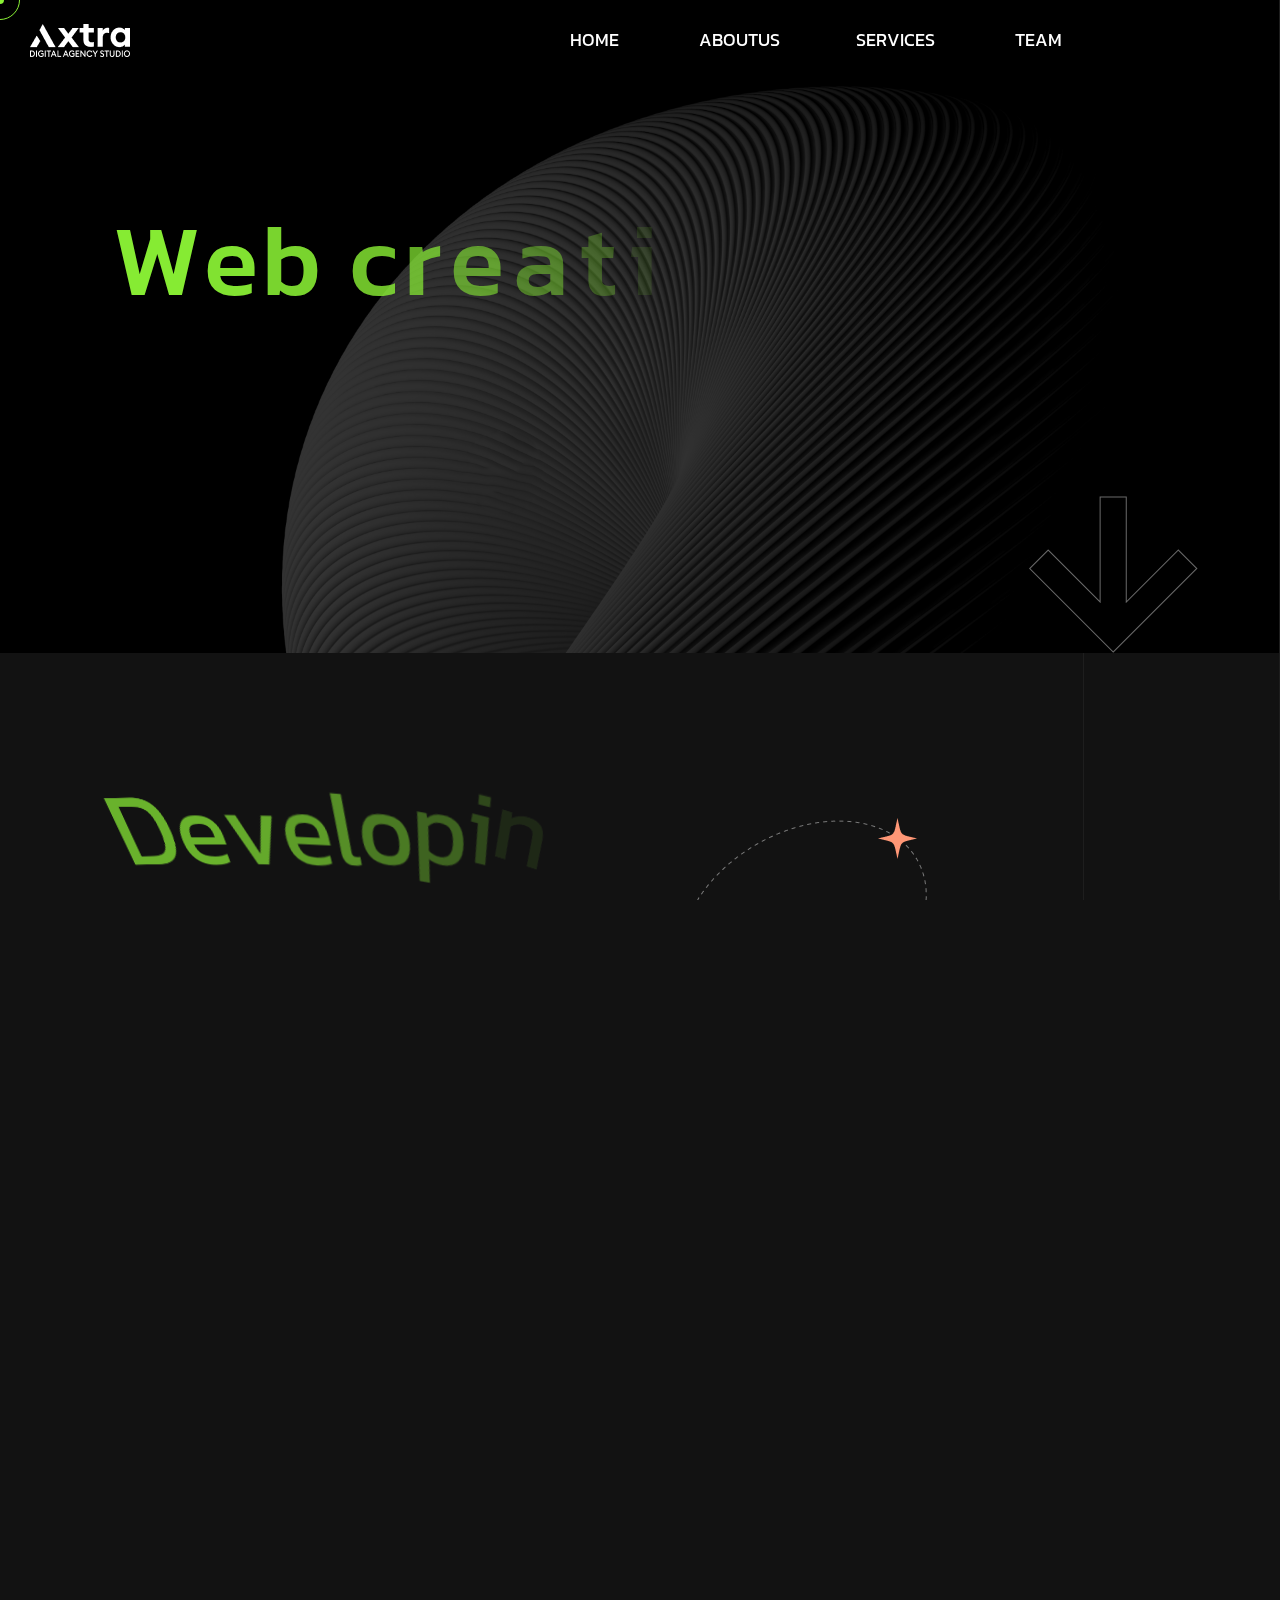
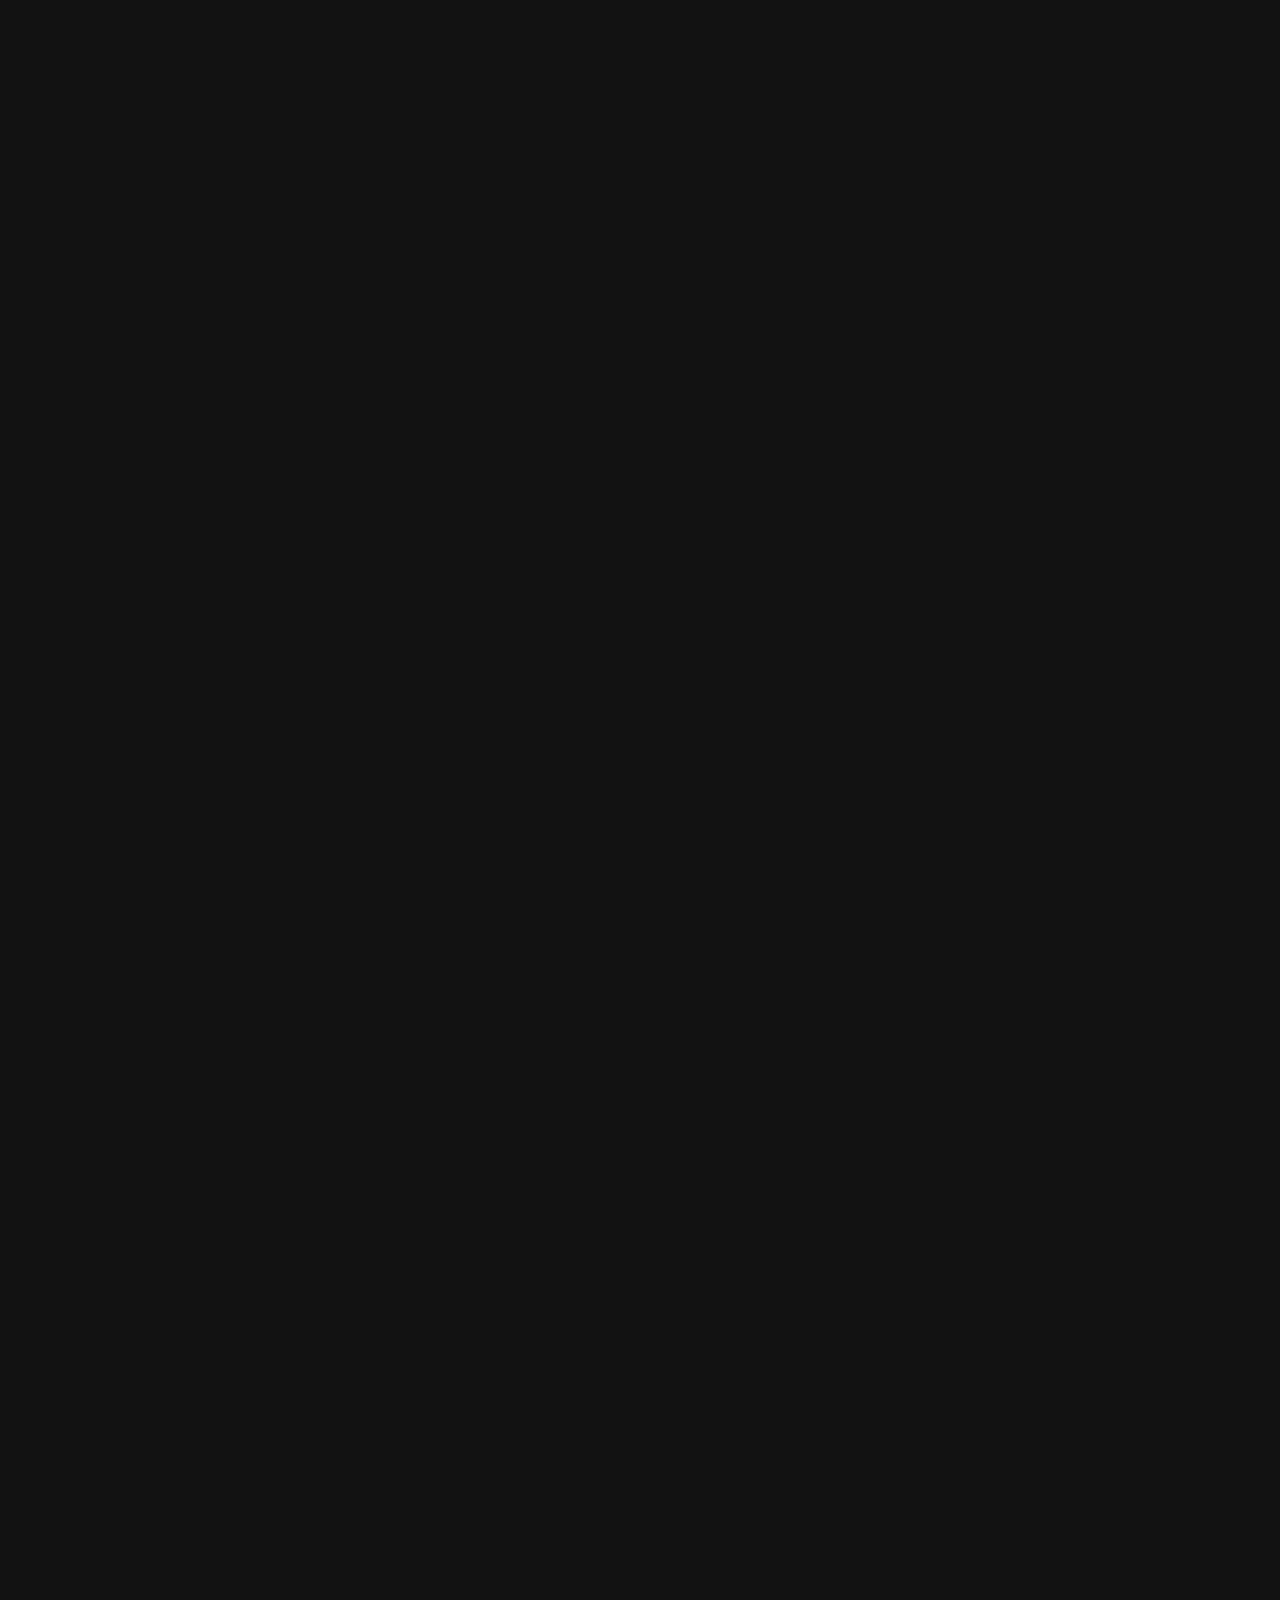
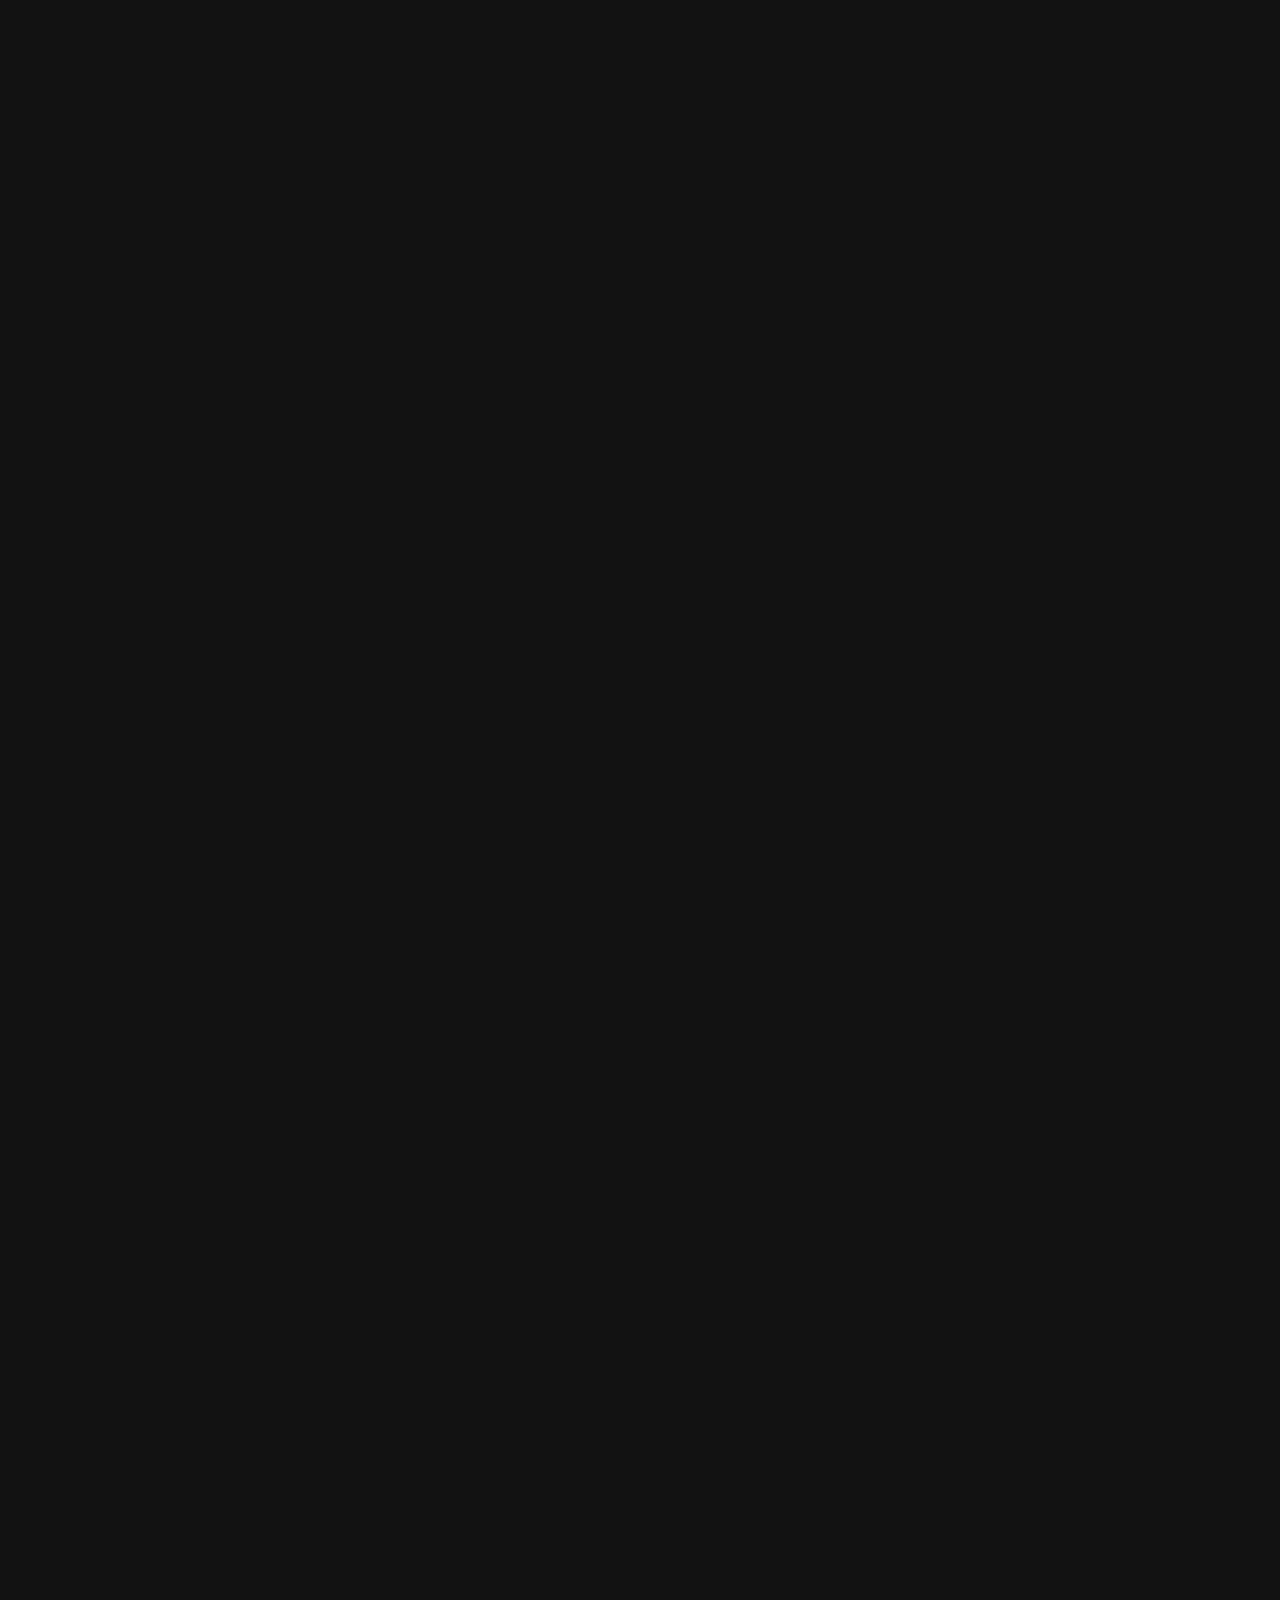
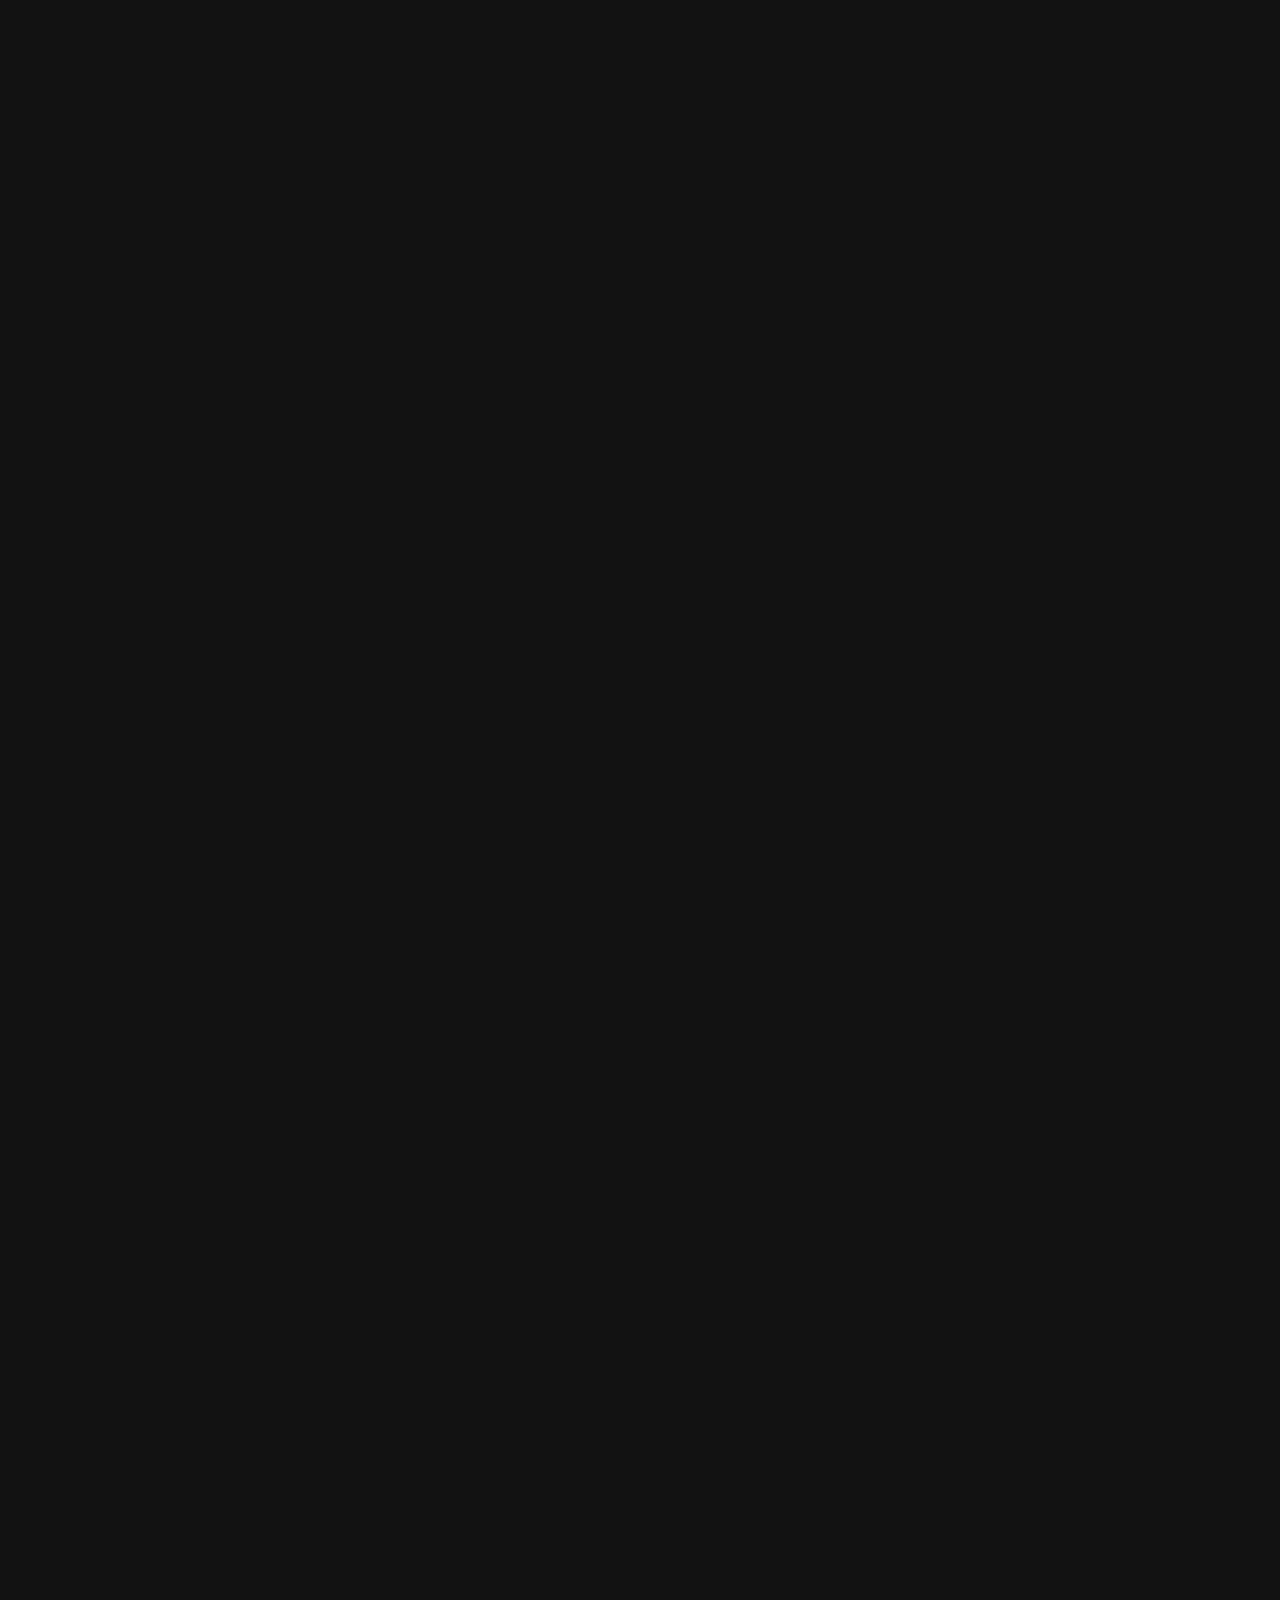
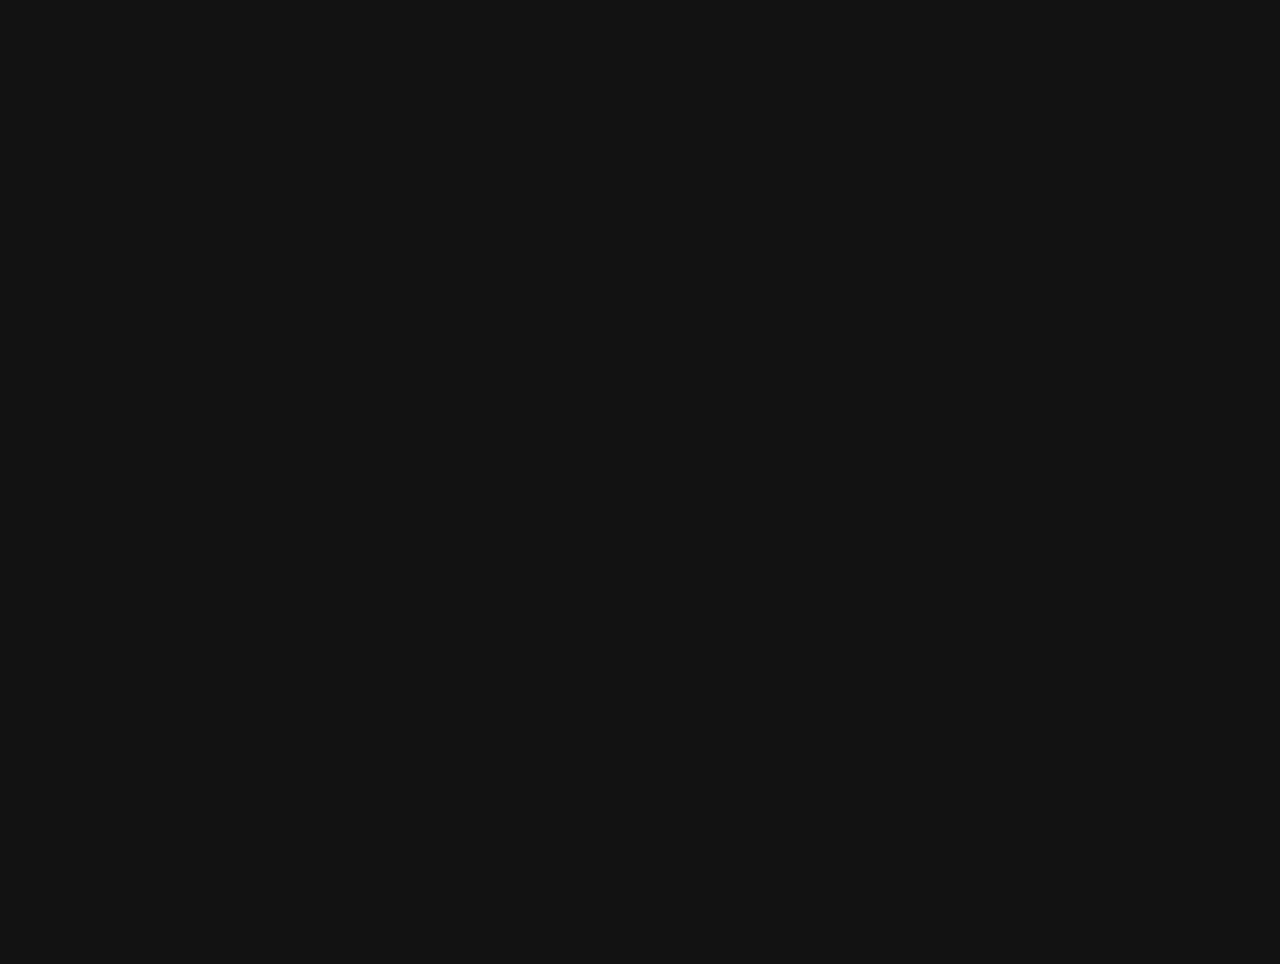
==== index.html @ c42abec3 "changes" ====
<!DOCTYPE html>
<html lang="en">


<!-- Mirrored from wealcoder.com/dev/html/axtra/index-3-dark.html by HTTrack Website Copier/3.x [XR&CO'2014], Wed, 24 Jul 2024 08:45:24 GMT -->
<head>
  <meta charset="UTF-8">
  <meta http-equiv="X-UA-Compatible" content="IE=edge">
  <meta name="viewport" content="width=device-width, initial-scale=1.0">
  <meta name="description" content="Axtra HTML5 Template">

  <title>Web creation studio</title>

  <!-- Fav Icon -->
  <link rel="icon" type="image/x-icon" href="assets/imgs/logo/favicon.png">

  <!-- Google Fonts -->
  <link rel="preconnect" href="https://fonts.googleapis.com/">
  <link rel="preconnect" href="https://fonts.gstatic.com/" crossorigin>
  <link href="https://fonts.googleapis.com/css2?family=Kanit:wght@300;400;500;600;700&amp;display=swap" rel="stylesheet">

  <!-- All CSS files -->
  <link rel="stylesheet" href="assets/css/bootstrap.min.css">
  <link rel="stylesheet" href="assets/css/all.min.css">
  <link rel="stylesheet" href="assets/css/swiper-bundle.min.css">
  <link rel="stylesheet" href="assets/css/progressbar.css">
  <link rel="stylesheet" href="assets/css/meanmenu.min.css">
  <link rel="stylesheet" href="assets/css/master.css">
  <link rel="stylesheet" href="style.css">
</head>


<body class="dark">

  <!-- Cursor Animation -->
  <div class="cursor1"></div>
  <div class="cursor2"></div>


  <!-- Preloader -->
  <!-- <div class="preloader">
    <div class="loading">
      <div class="bar bar1"></div>
      <div class="bar bar2"></div>
      <div class="bar bar3"></div>
      <div class="bar bar4"></div>
      <div class="bar bar5"></div>
      <div class="bar bar6"></div>
      <div class="bar bar7"></div>
      <div class="bar bar8"></div>
    </div>
  </div> -->


  <!-- Switcher Area Start -->
  <!-- <div class="switcher__area">
    <div class="switcher__icon">
      <button id="switcher_open"><i class="fa-solid fa-gear"></i></button>
      <button id="switcher_close"><i class="fa-solid fa-xmark"></i></button>
    </div>

    <div class="switcher__items">
      <div class="switcher__item">
        <div class="switch__title-wrap">
          <h2 class="switcher__title">Cursor</h2>
        </div>
        <div class="switcher__btn">
          <select name="cursor-style" id="cursor_style">
            <option value="1">default</option>
            <option selected value="2">animated</option>
          </select>
        </div>
      </div>

      <div class="switcher__item">
        <div class="switch__title-wrap">
          <h2 class="switcher__title">mode</h2>
        </div>
        <div class="switcher__btn mode-type wc-col-2">
          <button data-mode="light">light</button>
          <button class="active" data-mode="dark">dark</button>
        </div>
      </div>

      <div class="switcher__item">
        <div class="switch__title-wrap">
          <h2 class="switcher__title">Language Support</h2>
        </div>
        <div class="switcher__btn lang_dir wc-col-2">
          <button class="active" data-mode="ltr">LTR</button>
          <button data-mode="rtl">RTL</button>
        </div>
      </div>
    </div>
  </div> -->
  <!-- Switcher Area End -->



  <!-- Scroll Smoother -->
  <div class="has-smooth" id="has_smooth"></div>


  <!-- Client Cursor -->
  <div class="cursor" id="client_cursor">Play</div>


  <!-- Go Top Button -->
  <button id="scroll_top" class="scroll-top"><i class="fa-solid fa-arrow-up"></i></button>


                     <!-- ====================================================================================== -->


  <!-- Header area start -->
  <header class="header__area-2">
    <div class="header__inner-2">
      <div class="header__logo-2">
        <a href="index.html"><img src="assets/imgs/logo/site-logo-white-2.png" alt="Site Logo"></a>
      </div>
      <div class="header__nav-2">
        <ul class="main-menu menu-anim">
          <li><a href="#">home</a></li>
            <!-- <ul class="mega-menu">
              <li>
                <div class="menu-heading">Agency</div>
                <ul>
                  <li><a href="index.html">Digital Maketing</a></li>
                  <li><a href="index-2.html">Design Studio </a></li>
                  <li><a href="index-3.html">Digital Agency</a></li>
                  <li><a href="index-7.html">creative Agency</a></li>
                  <li><a href="index-6.html">Startup Agency</a></li>
                  <li><a href="index-8.html">modern agency</a></li>
                  <li><a href="index-4.html">personal Portfolio</a></li>
                </ul>
              </li>
              <li>
                <div class="menu-heading">Agency Dark</div>
                <ul>
                  <li><a href="index-dark.html">Digital Maketing</a></li>
                  <li><a href="index-2-dark.html">Design Studio</a></li>
                  <li><a href="index-3-dark.html">Digital Agency</a></li>
                  <li><a href="index-7-dark.html">creative Agency</a></li>
                  <li><a href="index-6-dark.html">Startup Agency</a></li>
                  <li><a href="index-8-dark.html">modern agency</a></li>
                  <li><a href="index-4-dark.html">personal Portfolio</a></li>
                </ul>
              </li>
              <li>
                <div class="menu-heading">Portfolio</div>
                <ul>

                  <li><a href="index-5.html">portfolio showcase</a></li>
                  <li><a href="index-10.html">showcase carousel</a></li>
                  <li><a href="index-12.html">Interactive link</a></li>
                  <li><a href="index-13.html">portfolio masonry</a></li>
                  <li><a href="index-14.html">vertical grid</a></li>
                  <li><a href="index-15.html">Interactive image slider</a></li>
                  <li><a href="index-16.html">showcase parallax</a></li>
                  <li><a href="index-17.html">logo showcase</a></li>
                  <li><a href="index-9.html">showcase slider</a></li>
                  <li><a href="index-11.html">Interactive hover showcase</a></li>
                </ul>
              </li>
              <li>
                <div class="menu-heading">Portfolio dark</div>
                <ul>
                  <li><a href="index-5-dark.html">portfolio showcase</a></li>
                  <li><a href="index-10-dark.html">showcase carousel</a></li>
                  <li><a href="index-12-dark.html">Interactive link</a></li>
                  <li><a href="index-13-dark.html">portfolio masonry</a></li>
                  <li><a href="index-14-dark.html">vertical grid</a></li>
                  <li><a href="index-15-dark.html">Interactive image slider</a></li>
                  <li><a href="index-16-dark.html">showcase parallax</a></li>
                  <li><a href="index-17-dark.html">logo showcase</a></li>
                </ul>
              </li>
              <li>
                <div class="menu-heading">woocommerce</div>
                <ul>
                  <li><a href="index-woocommerce.html">Home</a></li>
                  <li><a href="shop-full-width.html">shop - full width</a></li>
                  <li><a href="shop-sidebar.html">shop - sidebar</a></li>
                  <li><a href="shop-single.html">product details</a></li>
                </ul>
              </li>
            </ul> -->
          
          <!-- <li><a href="index-woocommerce.html">woocomerce</a>
            <ul class="main-dropdown">
              <li><a href="index-woocommerce.html">Home</a></li>
              <li><a href="#">shop</a>
                <ul class="sub-dropdown">
                  <li><a href="shop-full-width.html">shop - full width</a></li>
                  <li><a href="shop-sidebar.html">shop - sidebar</a></li>
                </ul>
              </li>
              <li><a href="shop-single.html">product details</a></li>
              <li><a href="shop-cart.html">cart</a></li>
              <li><a href="shop-checkout.html">checkout</a></li>
              <li><a href="sign-up.html">sign up</a></li>
              <li><a href="sign-in.html">sign in</a></li>
              <li><a href="password-reset.html">reset password</a></li>
              <li><a href="woocomerce-category.html">product category</a></li>
              <li><a href="account.html">Profile</a></li>
            </ul>
          </li> -->
          <li><a href="about.html">About Us</a>
            <!-- <ul class="mega-menu">
              <li>
                <a>Service</a>
                <ul>
                  <li><a href="service.html">service</a></li>
                  <li><a href="service-dark.html">service dark</a></li>
                  <li><a href="service-2.html">service V.2</a></li>
                  <li><a href="service-2-dark.html">service V.2 dark</a></li>
                  <li><a href="service-3.html">service V.3</a></li>
                  <li><a href="service-3-dark.html">service V.3 dark</a></li>
                  <li><a href="service-4.html">service V.4</a></li>
                  <li><a href="service-4-dark.html">service V.4 dark</a></li>
                  <li><a href="service-5.html">service V.5</a></li>
                  <li><a href="service-5-dark.html">service V.5 dark</a></li>
                  <li><a href="service-6.html">service V.6</a></li>
                  <li><a href="service-6-dark.html">service V.6 dark</a></li>
                  <li><a href="service-details.html">service details</a></li>
                  <li><a href="service-details-dark.html">service details dark</a></li>
                </ul>
              </li>
              <li>
                <a>portfolio</a>
                <ul>
                  <li><a href="portfolio.html">portfolio</a></li>
                  <li><a href="portfolio-dark.html">portfolio dark</a></li>
                  <li><a href="portfolio-2.html">portfolio v.2</a></li>
                  <li><a href="portfolio-2-dark.html">portfolio v.2 dark</a></li>
                  <li><a href="portfolio-3.html">portfolio v.3</a></li>
                  <li><a href="portfolio-3-dark.html">portfolio v.3 dark</a></li>
                  <li><a href="portfolio-4.html">portfolio v.4</a></li>
                  <li><a href="portfolio-4-dark.html">portfolio v.4 dark</a></li>
                  <li><a href="portfolio-5.html">portfolio v.5</a></li>
                  <li><a href="portfolio-5-dark.html">portfolio v.5 dark</a></li>
                  <li><a href="portfolio-details.html">portfolio details</a></li>
                  <li><a href="portfolio-details-dark.html">portfolio details dark</a></li>
                </ul>
              </li>
              <li>
                <a>team</a>
                <ul>
                  <li><a href="team.html">Team</a></li>
                  <li><a href="team-dark.html">Team dark</a></li>
                  <li><a href="team-details.html">Team Details</a></li>
                  <li><a href="team-details-dark.html">Team Details dark</a></li>
                  <li><a href="career.html">career</a></li>
                  <li><a href="career-dark.html">career dark</a></li>
                  <li><a href="job-details.html">job details</a></li>
                  <li><a href="job-details-dark.html">job details dark</a></li>
                </ul>
              </li> 
               <li>
                <a>blog</a>
                <ul>
                  <li><a href="blog.html">blog</a></li>
                  <li><a href="blog-dark.html">blog dark</a></li>
                  <li><a href="blog-2.html">blog v.2</a></li>
                  <li><a href="blog-2-dark.html">blog v.2 dark</a></li>
                  <li><a href="category.html">category</a></li>
                  <li><a href="category-dark.html">category dark</a></li>
                  <li><a href="blog-details.html">blog details</a></li>
                  <li><a href="blog-details-dark.html">blog details dark</a></li>
                </ul>
              </li
              <li>
                <a>Others</a>
                <ul>
                  <li><a href="about.html">about</a></li>
                  <li><a href="about-dark.html">about dark</a></li>
                  <li><a href="faq.html">FAQs</a></li>
                  <li><a href="faq-dark.html">FAQs dark</a></li>
                  <li><a href="contact.html">contact</a></li>
                  <li><a href="contact-dark.html">contact dark</a></li>
                  <li><a href="404.html">404</a></li>
                  <li><a href="404-dark.html">404 dark</a></li>
                </ul>
              </li>
            </ul>
          </li>-->
          <li><a href="portfolio.html">services</a>
            <ul class="main-dropdown">
              <li><a href="service.html">service</a>
                <ul class="sub-dropdown">
                  <li><a href="service-dark.html">service dark</a></li>
                  <li><a href="service-2-dark.html">service V.2 dark</a></li>
                  <li><a href="service-3-dark.html">service V.3 dark</a></li>
                  <li><a href="service-4-dark.html">service V.4 dark</a></li>
                  <li><a href="service-5-dark.html">service V.5 dark</a></li>
                  <li><a href="service-6-dark.html">service V.6 dark</a></li>
                  <li><a href="service-details-dark.html">service details dark</a></li>
                </ul>
              </li>
              <li><a href="service-2.html">service V.2</a></li>
              <li><a href="service-3.html">service V.3</a></li>
              <li><a href="service-4.html">service V.4</a></li>
              <li><a href="service-5.html">service V.5</a></li>
              <li><a href="service-6.html">service V.6</a></li>
              <li><a href="service-details.html">service details</a></li>
            </ul>
          </li>
          <li><a href="team.html">team</a>
            <ul class="main-dropdown">
              <li><a href="team.html">team</a></li>
              <li><a href="team-details.html">team details</a></li>
            </ul>
          </li>
          <!-- <li><a href="blog.html">Blog</a>
            <ul class="main-dropdown">
              <li><a href="blog.html">blog</a></li>
              <li><a href="blog-2.html">blog v.2</a></li>
              <li><a href="category.html">category</a></li>
              <li><a href="blog-details.html">blog details</a></li>
            </ul>
          </li> 
        </ul>
      </div>
      <div class="header__nav-icon-2">
        <button class="menu-icon-2" id="open_offcanvas"><img src="assets/imgs/icon/menu-white.png"
            alt="Menubar Icon"></button>
      </div>
    </div>
  </header>
  <!-- Header area end -->


  <!-- Offcanvas area start -->
  <div class="offcanvas__area">
    <div class="offcanvas__body">
      <div class="offcanvas__left">
        <div class="offcanvas__logo">
          <a href="index.html"><img src="assets/imgs/logo/site-logo-white-2.png" alt="Offcanvas Logo"></a>
        </div>
        <div class="offcanvas__social">
          <h3 class="social-title">Follow Us</h3>
          <ul>
            <li><a href="#">Dribbble</a></li>
            <li><a href="#">Behance</a></li>
            <li><a href="#">Instagram</a></li>
            <li><a href="#">Facebook</a></li>
            <li><a href="#">Twitter</a></li>
            <li><a href="#">YouTube</a></li>
          </ul>
        </div>
        <div class="offcanvas__links">
          <ul>
            <li><a href="about.html">About</a></li>
            <li><a href="contact.html">contact</a></li>
            <li><a href="career.html">Career</a></li>
            <li><a href="blog.html">blog</a></li>
          </ul>
        </div>
      </div>
      <div class="offcanvas__mid">
        <div class="offcanvas__menu-wrapper">
          <nav class="offcanvas__menu">
            <ul class="menu-anim">
              <li><a>home</a>
                <ul>
                  <li><a href="index.html">Digital Maketing</a></li>
                  <li><a href="index-dark.html">Digital Maketing dark</a></li>
                  <li><a href="index-2.html">Design Studio </a></li>
                  <li><a href="index-2-dark.html">Design Studio dark</a></li>
                  <li><a href="index-3.html">Digital Agency</a></li>
                  <li><a href="index-3-dark.html">Digital Agency dark</a></li>
                  <li><a href="index-7.html">creative Agency</a></li>
                  <li><a href="index-7-dark.html">creative Agency dark</a></li>
                  <li><a href="index-6.html">Startup Agency</a></li>
                  <li><a href="index-6-dark.html">Startup Agency dark</a></li>
                  <li><a href="index-8.html">modern agency</a></li>
                  <li><a href="index-8-dark.html">modern agency dark</a></li>
                  <li><a href="index-4.html">personal Portfolio</a></li>
                  <li><a href="index-4-dark.html">personal Portfolio dark</a></li>
                  <li><a href="index-5.html">portfolio showcase</a></li>
                  <li><a href="index-5-dark.html">portfolio showcase dark</a></li>
                  <li><a href="index-10.html">showcase carousel</a></li>
                  <li><a href="index-10-dark.html">showcase carousel dark</a></li>
                  <li><a href="index-12.html">Interactive link </a></li>
                  <li><a href="index-12-dark.html">Interactive link dark</a></li>
                  <li><a href="index-13.html">portfolio masonry</a></li>
                  <li><a href="index-13-dark.html">portfolio masonry dark</a></li>
                  <li><a href="index-14.html">vertical grid</a></li>
                  <li><a href="index-14-dark.html">vertical grid dark</a></li>
                  <li><a href="index-15.html">Interactive image slider</a></li>
                  <li><a href="index-15-dark.html">Interactive image slider dark</a></li>
                  <li><a href="index-16.html">showcase parallax</a></li>
                  <li><a href="index-16-dark.html">showcase parallax dark</a></li>
                  <li><a href="index-17.html">logo showcase</a></li>
                  <li><a href="index-17-dark.html">logo showcase dark</a></li>
                  <li><a href="index-9.html">showcase slider</a></li>
                  <li><a href="index-11.html">Interactive hover showcase</a></li>
                </ul>
              </li>
              <li>
                <a>woocomerce</a>
                <ul>
                  <li><a href="index-woocommerce.html">Home</a></li>
                  <li><a>shop</a>
                    <ul>
                      <li><a href="shop-full-width.html">shop - full width</a></li>
                      <li><a href="shop-sidebar.html">shop - sidebar</a></li>
                    </ul>
                  </li>
                  <li><a href="shop-single.html">product details</a></li>
                  <li><a href="shop-cart.html">cart</a></li>
                  <li><a href="shop-checkout.html">checkout</a></li>
                  <li><a href="sign-up.html">sign up</a></li>
                  <li><a href="sign-in.html">sign in</a></li>
                  <li><a href="password-reset.html">reset password</a></li>
                  <li><a href="woocomerce-category.html">product category</a></li>
                  <li><a href="account.html">Profile</a></li>
                </ul>
              </li>
              <li>
                <a>Service</a>
                <ul>
                  <li><a href="service.html">service</a></li>
                  <li><a href="service-dark.html">service dark</a></li>
                  <li><a href="service-2.html">service V.2</a></li>
                  <li><a href="service-2-dark.html">service V.2 dark</a></li>
                  <li><a href="service-3.html">service V.3</a></li>
                  <li><a href="service-3-dark.html">service V.3 dark</a></li>
                  <li><a href="service-4.html">service V.4</a></li>
                  <li><a href="service-4-dark.html">service V.4 dark</a></li>
                  <li><a href="service-5.html">service V.5</a></li>
                  <li><a href="service-5-dark.html">service V.5 dark</a></li>
                  <li><a href="service-6.html">service V.6</a></li>
                  <li><a href="service-6-dark.html">service V.6 dark</a></li>
                  <li><a href="service-details.html">service details</a></li>
                  <li><a href="service-details-dark.html">service details dark</a></li>
                </ul>
              </li>
              <li><a>pages</a>
                <ul>

                  <li>
                    <a>Service</a>
                    <ul>
                      <li><a href="service.html">service</a></li>
                      <li><a href="service-dark.html">service dark</a></li>
                      <li><a href="service-2.html">service V.2</a></li>
                      <li><a href="service-2-dark.html">service V.2 dark</a></li>
                      <li><a href="service-3.html">service V.3</a></li>
                      <li><a href="service-3-dark.html">service V.3 dark</a></li>
                      <li><a href="service-4.html">service V.4</a></li>
                      <li><a href="service-4-dark.html">service V.4 dark</a></li>
                      <li><a href="service-5.html">service V.5</a></li>
                      <li><a href="service-5-dark.html">service V.5 dark</a></li>
                      <li><a href="service-6.html">service V.6</a></li>
                      <li><a href="service-6-dark.html">service V.6 dark</a></li>
                      <li><a href="service-details.html">service details</a></li>
                      <li><a href="service-details-dark.html">service details dark</a></li>
                    </ul>
                  </li>
                  <li>
                    <a>portfolio</a>
                    <ul>
                      <li><a href="portfolio.html">portfolio</a></li>
                      <li><a href="portfolio-dark.html">portfolio dark</a></li>
                      <li><a href="portfolio-2.html">portfolio v.2</a></li>
                      <li><a href="portfolio-2-dark.html">portfolio v.2 dark</a></li>
                      <li><a href="portfolio-3.html">portfolio v.3</a></li>
                      <li><a href="portfolio-3-dark.html">portfolio v.3 dark</a></li>
                      <li><a href="portfolio-4.html">portfolio v.4</a></li>
                      <li><a href="portfolio-4-dark.html">portfolio v.4 dark</a></li>
                      <li><a href="portfolio-5.html">portfolio v.5</a></li>
                      <li><a href="portfolio-5-dark.html">portfolio v.5 dark</a></li>
                      <li><a href="portfolio-details.html">portfolio details</a></li>
                      <li><a href="portfolio-details-dark.html">portfolio details dark</a></li>
                    </ul>
                  </li>
                  <li>
                    <a>team</a>
                    <ul>
                      <li><a href="team.html">Team</a></li>
                      <li><a href="team-dark.html">Team dark</a></li>
                      <li><a href="team-details.html">Team Details</a></li>
                      <li><a href="team-details-dark.html">Team Details dark</a></li>
                      <li><a href="career.html">career</a></li>
                      <li><a href="career-dark.html">career dark</a></li>
                      <li><a href="job-details.html">job details</a></li>
                      <li><a href="job-details-dark.html">job details dark</a></li>
                    </ul>
                  </li>
                  <li>
                    <a>blog</a>
                    <ul>
                      <li><a href="blog.html">blog</a></li>
                      <li><a href="blog-dark.html">blog dark</a></li>
                      <li><a href="blog-2.html">blog v.2</a></li>
                      <li><a href="blog-2-dark.html">blog v.2 dark</a></li>
                      <li><a href="category.html">category</a></li>
                      <li><a href="category-dark.html">category dark</a></li>
                      <li><a href="blog-details.html">blog details</a></li>
                      <li><a href="blog-details-dark.html">blog details dark</a></li>
                    </ul>
                  </li>
                  <li>
                    <a>Others</a>
                    <ul>
                      <li><a href="about.html">about</a></li>
                      <li><a href="about-dark.html">about dark</a></li>
                      <li><a href="faq.html">FAQs</a></li>
                      <li><a href="faq-dark.html">FAQs dark</a></li>
                      <li><a href="contact.html">contact</a></li>
                      <li><a href="contact-dark.html">contact dark</a></li>
                      <li><a href="404.html">404</a></li>
                      <li><a href="404-dark.html">404 dark</a></li>
                    </ul>
                  </li>
                </ul>
              </li>
              <li><a>blog</a>
                <ul>
                  <li><a href="blog.html">blog</a></li>
                  <li><a href="blog-dark.html">blog dark</a></li>
                  <li><a href="blog-2.html">blog v.2</a></li>
                  <li><a href="blog-2-dark.html">blog v.2 dark</a></li>
                  <li><a href="category.html">category</a></li>
                  <li><a href="category-dark.html">category dark</a></li>
                  <li><a href="blog-details.html">blog details</a></li>
                  <li><a href="blog-details-dark.html">blog details dark</a></li>
                </ul>
              </li>
              <li><a href="contact.html">contact</a></li>
            </ul>
          </nav>
        </div>
      </div>
      <div class="offcanvas__right">
        <div class="offcanvas__search">
          <form action="#">
            <input type="text" name="search" placeholder="Search keyword">
            <button><i class="fa-solid fa-magnifying-glass"></i></button>
          </form>
        </div>
        <div class="offcanvas__contact">
          <h3>Get in touch</h3>
          <ul>
            <li><a href="tel:02094980547">+(02) - 094 980 547</a></li>
            <li><a href="mailto:info@extradesign.com">info@extradesign.com</a></li>
            <li>230 Norman Street New York, QC (USA) H8R 1A1</li>
          </ul>
        </div>
        <img src="assets/imgs/shape/11.png" alt="shape" class="shape-1">
        <img src="assets/imgs/shape/12.png" alt="shape" class="shape-2">
      </div>
      <div class="offcanvas__close">
        <button type="button" id="close_offcanvas"><i class="fa-solid fa-xmark"></i></button>
      </div>
    </div>
  </div>
  <!-- Offcanvas area end -->


  <div id="smooth-wrapper">
    <div id="smooth-content">
      <main>

        <!-- Hero area start -->
        <section class="hero__area ">
          <div class="container">
            <div class="row">
              <div class="col-xxl-12">
                <div class="hero_content animation_hero_one">
                  <!-- <a href="service.html">Strategy, Design, Solution Development <span><i
                        class="fa-solid fa-arrow-right"></i></span></a> -->
                  <div class="hero__title-wrapper">
                    <h1 class="hero__title">Web creation studio</h1>
                    <p class="hero__sub-title">Crafting
                      <span>outstanding premium websites</span>
                      with high-quality design and effective digital marketing excellence.
                    </p>
                  </div>
                  <img src="assets/imgs/icon/arrow-down-big.png" alt="Arrow Down Icon">
                  <!-- <div class="experience">
                    <h2 class="title">25k+</h2>
                    <p>Projects completed <br>successfully</p>
                  </div> -->
                </div>
              </div>
            </div>
          </div>

          <img src="assets/imgs/hero/1/1-bg.png" alt="image" class="hero1_bg">
        </section>
        <!-- Hero area end -->


 <!-- across Industries area start -->
        <section class="portfolio__area-2">
          <div class="container g-0  pt-100 pb-140">
            <div class="row">
              <div class="col-xxl-12">
                <div class="sec-title-wrapper text-anim">
                  <h2 class="sec-title-3 title-anim">Developing Across <span>Industries</span></h2>
                  <p class="" style="font-size: 23px;">We create premium websites for online businesses in
                    various industries, including e-commerce, healthcare, finance, hospitality, and technology. Our
                    skilled team builds user-friendly sites that improve your online presence and help your business
                    grow. Work with us for simple, effective web solutions that fit your industry's needs.
                  </p>
                </div>
              </div>
            </div>
          </div>

          <div class="swiper portfolio__slider-2">
            <div class="swiper-wrapper">
              <div class="swiper-slide">
                <div class="portfolio__slide-2">
                  <div class="slide-img">
                    <a href="portfolio-details.html"><img src="assets/imgs/portfolio/2/1.jpg" alt="Portfolio Image"></a>
                  </div>
                  <div class="slide-content">
                    <h2 class="sec-title"> <a href="portfolio-details.html">Food<span>& Restraurant</span></a>
                    </h2>
                    <p>Web Creation Studio designs engaging, user-friendly websites for restaurants, showcasing menus,
                      promotions, and easy reservations to boost your online presence and attract more customers.</p>
                    <!-- <div class="btn-common-wrap">
                      <a href="portfolio-details.html" class="btn-common">View details <i
                          class="fa-solid fa-arrow-right"></i></a>
                    </div> -->
                  </div>
                </div>
              </div>

              <div class="swiper-slide">
                <div class="portfolio__slide-2">
                  <div class="slide-img">
                    <a href="portfolio-details.html"><img src="assets/imgs/portfolio/2/2.jpg" alt="Portfolio Image"></a>
                  </div>
                  <div class="slide-content">
                    <h2 class="sec-title"><a href="portfolio-details.html">Education <span>& Learning</span></a>
                    </h2>
                    <p>Web Creation Studio crafts user-friendly websites for education, showcasing courses and programs
                      to engage students and parents. Partner with us to enhance your educational offerings.</p>
                    <!-- <div class="btn-common-wrap">
                      <a href="portfolio-details.html" class="btn-common">View details <i
                          class="fa-solid fa-arrow-right"></i></a>
                    </div> -->
                  </div>
                </div>
              </div>

              <div class="swiper-slide">
                <div class="portfolio__slide-2">
                  <div class="slide-img">
                    <a href="portfolio-details.html"><img src="assets/imgs/portfolio/2/3.jpg" alt="Portfolio Image"></a>
                  </div>
                  <div class="slide-content">
                    <h2 class="sec-title"> <a href="portfolio-details.html">developers
                        <span>digital</span></a></h2>
                    <p>Web Creation Studio crafts sleek, user-friendly websites tailored for digital firms and
                      developers. We design solutions that attract customers and drive online growth. Partner with us to
                      stand out online.</p>
                    <!-- <div class="btn-common-wrap">
                      <a href="portfolio-details.html" class="btn-common">View details <i
                          class="fa-solid fa-arrow-right"></i></a>
                    </div> -->
                  </div>
                </div>
              </div>

              <div class="swiper-slide">
                <div class="portfolio__slide-2">
                  <div class="slide-img">
                    <a href="portfolio-details.html"><img src="assets/imgs/portfolio/2/4.jpg" alt="Portfolio Image"></a>
                  </div>
                  <div class="slide-content">
                    <h2 class="sec-title"> <a href="portfolio-details.html">Media
                        <span>& Entertainment</span></a></h2>
                    <p>At Web Creation Studio, we craft captivating websites tailored for TV networks, movie studios,
                      and entertainment venues, designed to showcase your brand, promote events, and attract more fans.
                    </p>
                    <!-- <div class="btn-common-wrap">
                      <a href="portfolio-details.html" class="btn-common">View details <i
                          class="fa-solid fa-arrow-right"></i></a>
                    </div> -->
                  </div>
                </div>
              </div>

            </div>

            <div class="portfolio__slider-2-pagination--">
              <div class="swiper-pagination circle-pagination right"></div>
            </div>
          </div>
        </section>
        <!-- across Industries area end -->
        <!-- across Industries area end -->




        <!-- Service area start     NEED TO BE ADDED -->
        <!-- <section class="service__area pt-300 pb-150">
          
           
          <section class="service__area pt-110 ">
            <div class="container">
              <div class="row">
                <div class="col-xxl-4 col-xl-4 col-lg-4 col-md-4">
                  <div class="sec-title-wrapper wrap">
                    <h2 class="sec-sub-title title-anim">service</h2>
                    <h3 class="sec-title title-anim">Solution we <br>provide</h3>
                  </div>
                </div>
                <div class="col-xxl-5 col-xl-5 col-lg-5 col-md-5">
                  <div class="service__top-text text-anim">
                    <p>With every single one of our clients we bring forth a deep passion
                      for <span>creative problem solving
                        innovations</span> forward thinking
                      brands boundaries</p>
                  </div>
                </div>
                <div class="col-xxl-3 col-xl-3 col-lg-3 col-md-3">
                  <div class="service__top-btn">
                    <div class="btn_wrapper">
                      <a href="service.php" class="btn-item wc-btn-secondary btn-hover"><span></span> View <br>all
                        services <i class="fa-solid fa-arrow-right"></i></a>
                    </div>
                  </div>
                </div>
              </div>
  
              <div class="service__list-wrapper">
                <div class="row">
                  <div class="col-xxl-4 col-xl-4 col-lg-0 col-md-0">
                    <div class="service__img-wrapper">
                      <img src="assets/imgs/service/1/1.jpg" alt="Service Image" class="service__img img-1 active">
                      <img src="assets/imgs/service/1/2.png" alt="Service Image" class="service__img img-2">
                      <img src="assets/imgs/service/1/3.png" alt="Service Image" class="service__img img-3">
                      <img src="assets/imgs/service/1/4.png" alt="Service Image" class="service__img img-4">
  
                      <span class="shape-box-1 current"></span>
                      <span class="shape-box-2"></span>
                      <span class="shape-box-3"></span>
                      <span class="shape-box-4"></span>
                    </div>
                  </div>
                  <div class="col-xxl-8 col-xl-8 col-lg-12 col-md-12">
                    <div class="service__list">
                      <a href="service.php">
                        <div class="service__item animation_home1_service" data-service="1">
                          <div class="service__number"><span>01</span></div>
                          <div class="service__title-wrapper">
                            <h4 class="service__title">Web & Mobile
                              Development</h4>
                          </div>
                          <div class="service__text">
                            <p>We create, products, brands, apps & websites for the companies all around the world class
                              digital
                              products</p>
                          </div>
                          <div class="service__link">
                            <p><i class="fa-solid fa-arrow-right"></i></p>
                          </div>
                        </div>
                      </a>
  
                      <a href="service.php">
                        <div class="service__item  animation_home1_service" data-service="2">
                          <div class="service__number"><span>02</span></div>
                          <div class="service__title-wrapper">
                            <h4 class="service__title">Interaction <br>Design</h4>
                          </div>
                          <div class="service__text">
                            <p>We create, products, brands, apps & websites for the companies all around the world class
                              digital
                              products</p>
                          </div>
                          <div class="service__link">
                            <p><i class="fa-solid fa-arrow-right"></i></p>
                          </div>
                        </div>
                      </a>
  
                      <a href="service.php">
                        <div class="service__item  animation_home1_service" data-service="3">
                          <div class="service__number"><span>03</span></div>
                          <div class="service__title-wrapper">
                            <h4 class="service__title">Digital <br>Maketing</h4>
                          </div>
                          <div class="service__text">
                            <p>We create, products, brands, apps & websites for the companies all around the world class
                              digital
                              products</p>
                          </div>
                          <div class="service__link">
                            <p><i class="fa-solid fa-arrow-right"></i></p>
                          </div>
                        </div>
                      </a>
  
                      <a href="service.php">
                        <div class="service__item  animation_home1_service" data-service="4">
                          <div class="service__number"><span>04</span></div>
                          <div class="service__title-wrapper">
                            <h4 class="service__title">Branding and Strategy</h4>
                          </div>
                          <div class="service__text">
                            <p>We create, products, brands, apps & websites for the companies all around the world class
                              digital
                              products</p>
                          </div>
                          <div class="service__link">
                            <p><i class="fa-solid fa-arrow-right"></i></p>
                          </div>
                        </div>
                      </a>
                    </div>
                  </div>
                </div>
              </div>
            </div>
          </section>
          
        </section> -->
        <!-- Service area end -->
      
          

<!-- Service area end -->
        <section class="service__area-4">
        <div class="container g-0 line_4 pt-150 pb-140">
          <div class="row">
            <div class="col-xxl-5 col-xl-5 col-lg-6 col-md-6">
              <div class="service__left-6">
                <h2 class="sec-subtile-6">Services</h2>
                <h3 class="sec-title-6 title-anim">what we Provide</h3>
              </div>
            </div>
            <div class="col-xxl-7 col-xl-7 col-lg-6 col-md-6">
              <div class="service__right-4 text-anim pb-110 pt-109">
                <p>At Web Creation Studio, we specialize in making you more visible online. Our team offers a full range of services, including an attractive website and graphic design, as well as digital marketing and social media strategies. <span>We focus on making your brand memorable and ensuring it connects smoothly with your audience.</span></p>
              </div>
            </div>
          </div>
          <div class="service__inner-4">
            <div class="row">
              <div class="col-xxl-5 col-xl-5 col-lg-6 col-md-6">
                <div class="service__img-left pt-109">
                  <img src="assets/imgs/service/4/34.png" alt="Service">
                </div>
              </div>
              <div class="col-xxl-7 col-xl-7 col-lg-6 col-md-6">
                <div class="service__list-4 ">
                  <div class="service__item-4 fade_bottom_2 ">
                    <div class="service__item-number">
                      <span>01</span>
                    </div>
                    <div class="service__title-wrapper-4">
                      <h4><a class="service__item-title" href="#">Brand Strategy</a></h4>
                    </div>
                    <div class="service__item-icon">
                      <a href="service-details.html"><i class="fa-solid fa-arrow-right"></i></a>
                    </div>
                  </div>
                  <div class="service__item-4 fade_bottom_2">
                    <div class="service__item-number">
                      <span>02</span>
                    </div>
                    <div class="service__title-wrapper-4">
                      <h4><a class="service__item-title" href="#">Web Development</a></h4>
                    </div>
                    <div class="service__item-icon">
                      <a href="service-details.html"><i class="fa-solid fa-arrow-right"></i></a>
                    </div>
                  </div>
                  <div class="service__item-4 fade_bottom_2">
                    <div class="service__item-number">
                      <span>03</span>
                    </div>
                    <div class="service__title-wrapper-4">
                      <h4><a class="service__item-title" href="#">UI/UX Design And Logo</a></h4>
                    </div>
                    <div class="service__item-icon">
                      <a href="service-details.html"><i class="fa-solid fa-arrow-right"></i></a>
                    </div>
                  </div>
                  <div class="service__item-4 fade_bottom_2">
                    <div class="service__item-number">
                      <span>04</span>
                    </div>
                    <div class="service__title-wrapper-4">
                      <h4><a class="service__item-title" href="#">Digital Marketing</a></h4>
                    </div>
                    <div class="service__item-icon">
                      <a href="service-details.html"><i class="fa-solid fa-arrow-right"></i></a>
                    </div>
                  </div>
                </div>
              </div>
            </div>
          </div>
        </div>
      </section> -->
      <!-- Service area end -->

            
      <section class="team__btm">
        <div class="container g-0">
          <!-- <span class="line-3"></span> -->
          <div class="row">
            <div class="col-xxl-12">
              <div class="sec-title-wrapper pt-130 pb-140 text-anim">
                <h2 class="sec-title title-anim">how Web creation studio can helps your Organisation</h2>
                <p>Improve your brand with our everything you need for attractive website design, unique logo and graphic design, and professional online presence optimization. We make it simple for you to stand out and simply connect with your audience.</p>
              </div>
            </div>
          </div>
        </div>
      </section>
      <!-- Team area end -->


        <!-- Workflow area start -->
        <section class="workflow__area">
          <div class="container line g-0  pt-140 pb-140">
            <div class="line-3"></div>
            <div class="row">
              <div class="col-xxl-12">
                <div class="sec-title-wrapper">
                  <h2 class="sec-sub-title title-anim">Workflow</h2>
                  <h3 class="sec-title title-anim">How we work</h3>
                </div>
              </div>

              <div class="col-xxl-12">
                <div class="swiper workflow__slider ">
                  <div class="swiper-wrapper">
                    <div class="swiper-slide workflow__slide fade_left">
                      <h4 class="workflow__step">step 01</h4>
                      <h5 class="workflow__number">01</h5>
                      <h6 class="workflow__title">Vision to Reality</h6>
                      <p>Understand client goals and project requirements thoroughly.</p>
                    </div>

                    <div class="swiper-slide workflow__slide fade_left">
                      <h4 class="workflow__step">step 02</h4>
                      <h5 class="workflow__number">02</h5>
                      <h6 class="workflow__title">Design Dynamics</h6>
                      <p>Create engaging and user-friendly visual designs.</p>
                    </div>

                    <div class="swiper-slide workflow__slide fade_left">
                      <h4 class="workflow__step">step 03</h4>
                      <h5 class="workflow__number">03</h5>
                      <h6 class="workflow__title">Website Building</h6>
                      <p>Develop responsive, functional, and optimized website solutions.</p>
                    </div>

                    <div class="swiper-slide workflow__slide fade_left">
                      <h4 class="workflow__step">step 04</h4>
                      <h5 class="workflow__number">04</h5>
                      <h6 class="workflow__title">Launch and Beyond</h6>
                      <p>Deploy website and provide ongoing support services.</p>
                    </div>

                    <!-- <div class="swiper-slide workflow__slide fade_left">
                      <h4 class="workflow__step">step 05</h4>
                      <h5 class="workflow__number">05</h5>
                      <h6 class="workflow__title">User Testing</h6>
                      <p>We look forward to engage with beyond the conventional</p>
                    </div>

                    <div class="swiper-slide workflow__slide fade_left">
                      <h4 class="workflow__step">step 06</h4>
                      <h5 class="workflow__number">06</h5>
                      <h6 class="workflow__title">User Testing</h6>
                      <p>We look forward to engage with beyond the conventional</p>
                    </div> -->

                  </div>
                </div>
              </div>
            </div>
          </div>
        </section>
        <!-- Workflow area end -->



        <!-- Roll area start -->
        <!-- <section class="roll__area">
          <div class="swiper roll__slider">
            <div class="swiper-wrapper roll__wrapper">
              <div class="swiper-slide roll__slide">
                <h2>Development</h2>
              </div>
              <div class="swiper-slide roll__slide">
                <h2>Studio</h2>
              </div>
              <div class="swiper-slide roll__slide">
                <h2>Strategy</h2>
              </div>
              <div class="swiper-slide roll__slide">
                <h2>Branding</h2>
              </div>
              <div class="swiper-slide roll__slide">
                <h2>Agency</h2>
              </div>
              <div class="swiper-slide roll__slide">
                <h2>typhography</h2>
              </div>
              <div class="swiper-slide roll__slide">
                <h2>Design</h2>
              </div>
              <div class="swiper-slide roll__slide">
                <h2>Interaction</h2>
              </div>
              <div class="swiper-slide roll__slide">
                <h2>Element</h2>
              </div>
              <div class="swiper-slide roll__slide">
                <h2>DIgital SOlution</h2>
              </div>
              <div class="swiper-slide roll__slide">
                <h2>Strategy</h2>
              </div>
              <div class="swiper-slide roll__slide">
                <h2>Branding</h2>
              </div>
              <div class="swiper-slide roll__slide">
                <h2>Agency</h2>
              </div>
              <div class="swiper-slide roll__slide">
                <h2>Interaction</h2>
              </div>
              <div class="swiper-slide roll__slide">
                <h2>DIgital SOlution</h2>
              </div>
            </div>
          </div>
        </section> -->
        <!-- Roll area end -->


        <!-- Team area start -->
        <!-- <section class="team__area-6">
          <div class="container pt-120">
            

            <div class="row">
              <div class="col-xxl-8 col-xl-8 col-lg-8 col-md-8 offset-xxl-4 offset-xl-4">
                <div class="sec-title-wrapper">
                  <h2 class="sec-title animation__char_come">Talented team </h2>
                  <p>We’re a diverse team that works as fancies attention to details,
                    enjoys beers on Friday nights and
                    aspires to design the dent in the universe.</p>
                </div>
              </div>
            </div>
          </div>

          <div class="swiper team__slider">
            <div class="swiper-wrapper">

              <div class="swiper-slide team__slide">
                <a href="team-details.html">
                  <img src="assets/imgs/team/5.jpg" alt="Team Member">
                  <div class="team__info">
                    <h4 class="team__member-name-6">Jassica Oliver</h4>
                    <h5 class="team__member-role-6">Researcher</h5>
                  </div>
                </a>
              </div>

              <div class="swiper-slide team__slide">
                <a href="team-details.html">
                  <img src="assets/imgs/team/7.jpg" alt="Team Member">
                  <div class="team__info">
                    <h4 class="team__member-name-6">Daniyel Adamson</h4>
                    <h5 class="team__member-role-6">Digital Marketer</h5>
                  </div>
                </a>
              </div>

              <div class="swiper-slide team__slide">
                <a href="team-details.html">
                  <img src="assets/imgs/team/4.jpg" alt="Team Member">
                  <div class="team__info">
                    <h4 class="team__member-name-6">Hardiya Kethrine</h4>
                    <h5 class="team__member-role-6">Lead Designer</h5>
                  </div>
                </a>
              </div>

              <div class="swiper-slide team__slide">
                <a href="team-details.html">
                  <img src="assets/imgs/team/5.jpg" alt="Team Member">
                  <div class="team__info">
                    <h4 class="team__member-name-6">Saymon D. Halk</h4>
                    <h5 class="team__member-role-6">Researcher</h5>
                  </div>
                </a>
              </div>
              
            </div>
          </div>

          <div class="container pt-150">
           
          </div>

        
        </section> -->





        <!-- About area start -->
        <section class="about__area-2">
          <div class="container pt-130 pb-110">
            <div class="row">
              <div class="col-xxl-12">
                <div class="sec-title-wrapper">
                  <h2 class="sec-title title-anim" ><span class="">Bring Your Vision to </span> <br> Create Your Dream Website</h2>
                </div>
                <div class="sec-text-wrapper">
                  <div class="sec-text text-anim">
                    <p>We are a team of website makers who create amazing websites to fit your needs. Our friendly developers and designers work together to turn your ideas into beautiful online experiences. Focusing on ease of use and great looks, we help your brand shine on the internet. Let us bring your vision to life and build a website that looks fantastic and gets results.
                    </p>
                  </div>
                  <div class="sec-btn btn_wrapper">
                    <a class="wc-btn-pink btn-hover btn-item" href="about.html"><span></span> About Us <i
                        class="fa-solid fa-arrow-right"></i></a>
                  </div>
                </div>
              </div>
            </div>
          </div>

          <div class="about__img-2 pb-130">
            <img src="assets/imgs/about/2/2.jpg" alt="About Image" data-speed="0.2">
          </div>

          <!-- <div class="container pb-140">
            <div class="row">
              <div class="col-xxl-12">
                <h2 class="brand__title-2 title-anim">We worked with global largest brands
                </h2>
                <div class="brand__list-2">
                  <div class="brand__item-2 fade_bottom">
                    <img src="assets/imgs/brand/1.png" alt="Brand Logo">
                  </div>
                  <div class="brand__item-2 fade_bottom">
                    <img src="assets/imgs/brand/2.png" alt="Brand Logo">
                  </div>
                  <div class="brand__item-2 fade_bottom">
                    <img src="assets/imgs/brand/3.png" alt="Brand Logo">
                  </div>
                  <div class="brand__item-2 fade_bottom">
                    <img src="assets/imgs/brand/4.png" alt="Brand Logo">
                  </div>
                  <div class="brand__item-2 fade_bottom">
                    <img src="assets/imgs/brand/5.png" alt="Brand Logo">
                  </div>
                  <div class="brand__item-2 fade_bottom">
                    <img src="assets/imgs/brand/6.png" alt="Brand Logo">
                  </div>
                </div>
              </div>
            </div>
          </div> -->

          

        </section>
        <!-- About area end -->

        

  <!-- CTA area start -->
  <section class="cta__area">
    <div class="container  pb-110">
      <div class="line-3"></div>
      <div class="row">
        <div class="col-xxl-12">
          <div class="cta__content">
            <p class="cta__sub-title">Work with us</p>
            <h2 class="cta__title title-anim">We would love to hear more about your project</h2>
            
          </div>
        </div>
      </div>

      <div class="btn_wrapper mx-auto ">
        <a href="contact.html" class="wc-btn-primary btn-hover btn-item"><span></span>Let’s talk us <i
            class="fa-solid fa-arrow-right"></i></a>
      </div>
    </div>
  </section>
  <!-- CTA area end -->


</main>

  <!-- Footer area start -->
  <footer class="footer__area">
    <div class="footer__top">
      <div class="container footer-line"></div>
      <img src="assets/imgs/thumb/footer.jpg" alt="Footer Image" data-speed="0.75">
    </div>

    <div class="footer__btm">
      <div class="container">
        <div class="row footer__row">
          <div class="col-xxl-12">
            <div class="footer__inner">
              <div class="footer__widget">
                <img class="footer__logo" src="assets/imgs/logo/footer-logo-white.png" alt="Footer Logo">
                <p>When do they work well, and when do they on us and finally, when do we actually need how can we
                  avoid
                  them.</p>
                <ul class="footer__social">
                  <li><a href="#"><span><i class="fa-brands fa-facebook-f"></i></span></a></li>
                  <li><a href="#"><span><i class="fa-brands fa-twitter"></i></span></a></li>
                  <li><a href="#"><span><i class="fa-brands fa-instagram"></i></span></a></li>
                  <li><a href="#"><span><i class="fa-brands fa-linkedin"></i></span></a></li>
                </ul>
              </div>

              <div class="footer__widget-2">
                <h2 class="footer__widget-title">Information</h2>
                <ul class="footer__link">
                  <li><a href="about.html">About Company</a></li>
                  <li><a href="portfolio.html">Case Study</a></li>
                  <li><a href="career.html">Career</a></li>
                  <li><a href="blog.html">blog</a></li>
                  <li><a href="contact.html">contact</a></li>
                </ul>
              </div>

              <div class="footer__widget-3">
                <h2 class="footer__widget-title">Contact Us</h2>
                <ul class="footer__contact">
                  <li>Valentin, Street Road 24, New York, USA - 67452</li>
                  <li><a href="tel:02574328301" class="phone">+02) 574 - 328 - 301 </a></li>
                  <li><a href="mailto:info@buildyexample.com">info@buildyexample.com</a></li>
                </ul>
              </div>

              <div class="footer__widget-4">
                <h2 class="project-title">Have a project in your mind?</h2>
                <div class="btn_wrapper">
                  <a href="contact.html" class="wc-btn-primary btn-hover btn-item"><span></span> contact us <i
                      class="fa-solid fa-arrow-right"></i></a>
                </div>
                <h3 class="contact-time">09 : 00 AM - 10 : 30 PM</h3>
                <h4 class="contact-day">Saturday - Thursday</h4>
              </div>

              <div class="footer__copyright">
                <p>© 2022 - 2025 | Alrights reserved by <a href="https://dev.wealcoder.com/"
                    target="_blank">Wealcoder</a>
                </p>
              </div>

              <div class="footer__subscribe">
                <form action="#">
                  <input type="email" name="email" placeholder="Enter your email">
                  <button type="submit" class="subs-btn"><i class="fa-solid fa-paper-plane"></i></button>
                </form>
              </div>
            </div>
          </div>
        </div>
      </div>
    </div>
  </footer>
  <!-- Footer area end -->


    </div>
  </div>


  <!-- Modal 1 -->
  <div class="modal__testimonial" id="modal_testimonial">
    <div class="modal__testimonial-content">
      <span class="modal__close" id="modal_close"><i class="fa-solid fa-xmark"></i></span>
      <iframe src="https://www.youtube.com/embed/vZgyWfmw_Kw" title="Testimonial Video"
        allow="accelerometer; autoplay; clipboard-write; encrypted-media; gyroscope;" allowfullscreen>
      </iframe>
    </div>
  </div>

  <!-- Modal 2 -->
  <div class="modal__testimonial" id="modal_testimonial2">
    <div class="modal__testimonial-content">
      <span class="modal__close" id="modal_close2"><i class="fa-solid fa-xmark"></i></span>
      <iframe src="https://www.youtube.com/embed/JulIeG1V8T4" allowfullscreen></iframe>
    </div>
  </div>

  <!-- Modal 3 -->
  <div class="modal__testimonial" id="modal_testimonial3">
    <div class="modal__testimonial-content">
      <span class="modal__close" id="modal_close3"><i class="fa-solid fa-xmark"></i></span>
      <iframe src="https://www.youtube.com/embed/7QkL-40FRfE" allowfullscreen></iframe>
    </div>
  </div>



  <!-- All JS files -->
  <script src="assets/js/jquery-3.6.0.min.js"></script>
  <script src="assets/js/bootstrap.bundle.min.js"></script>
  <script src="assets/js/swiper-bundle.min.js"></script>
  <script src="assets/js/counter.js"></script>
  <script src="assets/js/gsap.min.js"></script>
  <script src="assets/js/ScrollTrigger.min.js"></script>
  <script src="assets/js/ScrollToPlugin.min.js"></script>
  <script src="assets/js/ScrollSmoother.min.js"></script>
  <script src="assets/js/SplitText.min.js"></script>
  <script src="assets/js/chroma.min.js"></script>
  <script src="assets/js/mixitup.min.js"></script>
  <script src="assets/js/vanilla-tilt.js"></script>
  <script src="assets/js/jquery.meanmenu.min.js"></script>
  <script src="assets/js/main.js"></script>


</body>

</html>
---- assets/css/progressbar.css ----
.sonny_progressbar {
	margin-bottom: 16px;
}
.sonny_progressbar p.title {
	font-size: 18px;
	line-height: 20px;
	margin: 0;
	padding: 10px 0;
}
.sonny_progressbar .bar-container {
	position: relative;
	height: 40px;
	border-radius: 25px;
}
.sonny_progressbar .bar-container.shadow {
	-moz-box-shadow: 0px 5px 7px -3px rgba(0,0,0,.5);
	-webkit-box-shadow: 0px 5px 7px -3px rgba(0,0,0,.5);
	box-shadow: 0px 5px 7px -3px rgba(0,0,0,.5);
}
.sonny_progressbar .backgroundBar {
	position: absolute;
	bottom: 0;
	top: 0;
	left: 0;
	right: 0;
}
.sonny_progressbar .bar {
	position: absolute;
	top: 0;
	left: 0;
	height: 100%;
	border-radius: 25px;
}
.sonny_progressbar .targetBar {
	position: absolute;
	top: 0;
	left: 0;
	height: 100%;
	-webkit-animation: Animation 2s infinite ease-in-out;
	-moz-animation: Animation 2s infinite ease-in-out;
	animation: Animation 2s infinite ease-in-out;
}
.sonny_progressbar .targetBar.loader {
	-webkit-animation: AnimationB 4s infinite ease-in-out;
	-moz-animation: AnimationB 4s infinite ease-in-out;
	animation: AnimationB 4s infinite ease-in-out;
	background-image: url('animated-overlay.html');
}
.sonny_progressbar .bar-container.border .bar, .sonny_progressbar .bar-container.border .targetBar, .sonny_progressbar .bar-container.border .backgroundBar {
	border-bottom: 3px solid rgba(0,0,0,.2);
}
.sonny_progressbar .progress-percent {
	font-size: 20px;
	position: absolute;
	right: 15px;
	top:-24px;
}

@keyframes Animation {
  0%   { opacity:.4; }
  50%   { opacity:1; }
  100% { opacity:.4; }
}
@-moz-keyframes Animation{
  0%   { opacity:.4; }
  50%   { opacity:1; }
  100% { opacity:.4; }
}
@-webkit-keyframes Animation{
  0%   { opacity:.4; }
  50%   { opacity:1; }
  100% { opacity:.4; }
}
@keyframes AnimationB {
  0%   { opacity:.01; }
  50%   { opacity:.1; }
  100% { opacity:.01; }
}
@-moz-keyframes AnimationB {
  0%   { opacity:.01; }
  50%   { opacity:.1; }
  100% { opacity:.01; }
}
@-webkit-keyframes AnimationB {
  0%   { opacity:.01; }
  50%   { opacity:.1; }
  100% { opacity:.01; }
}
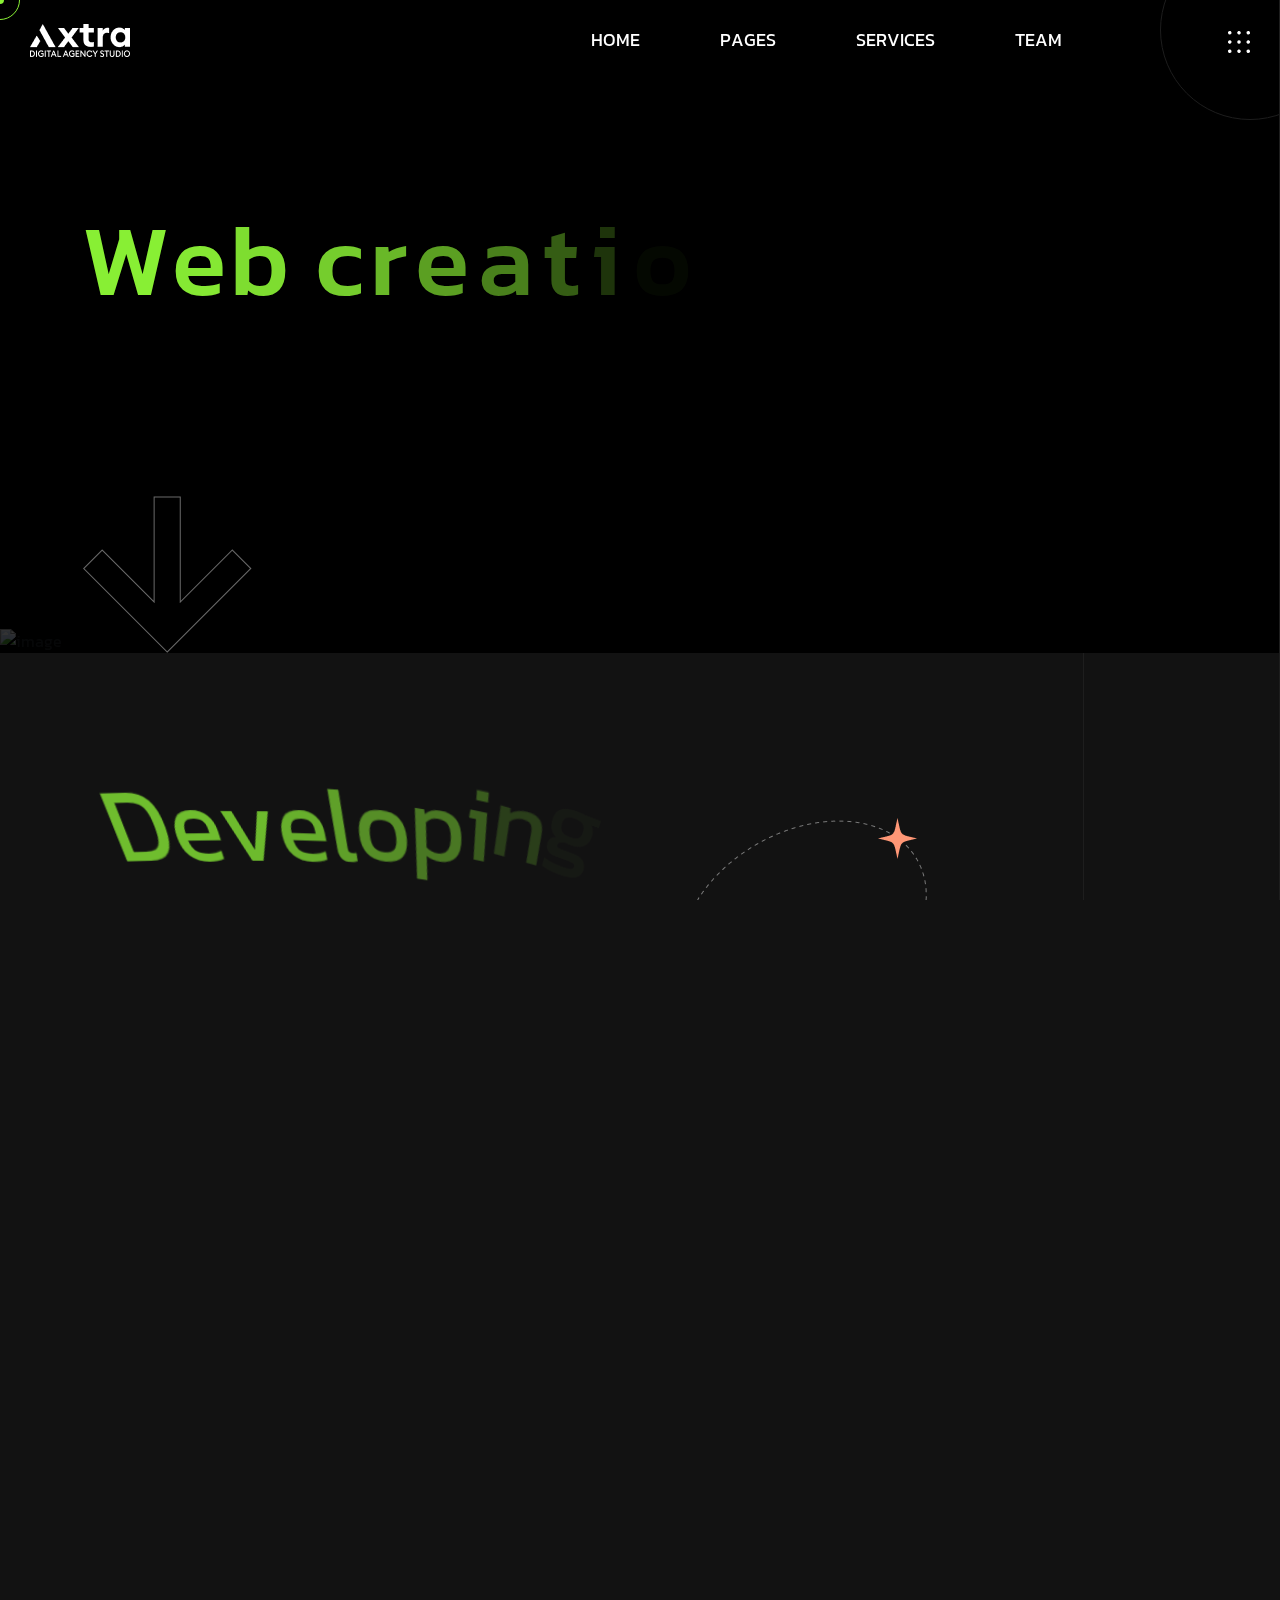
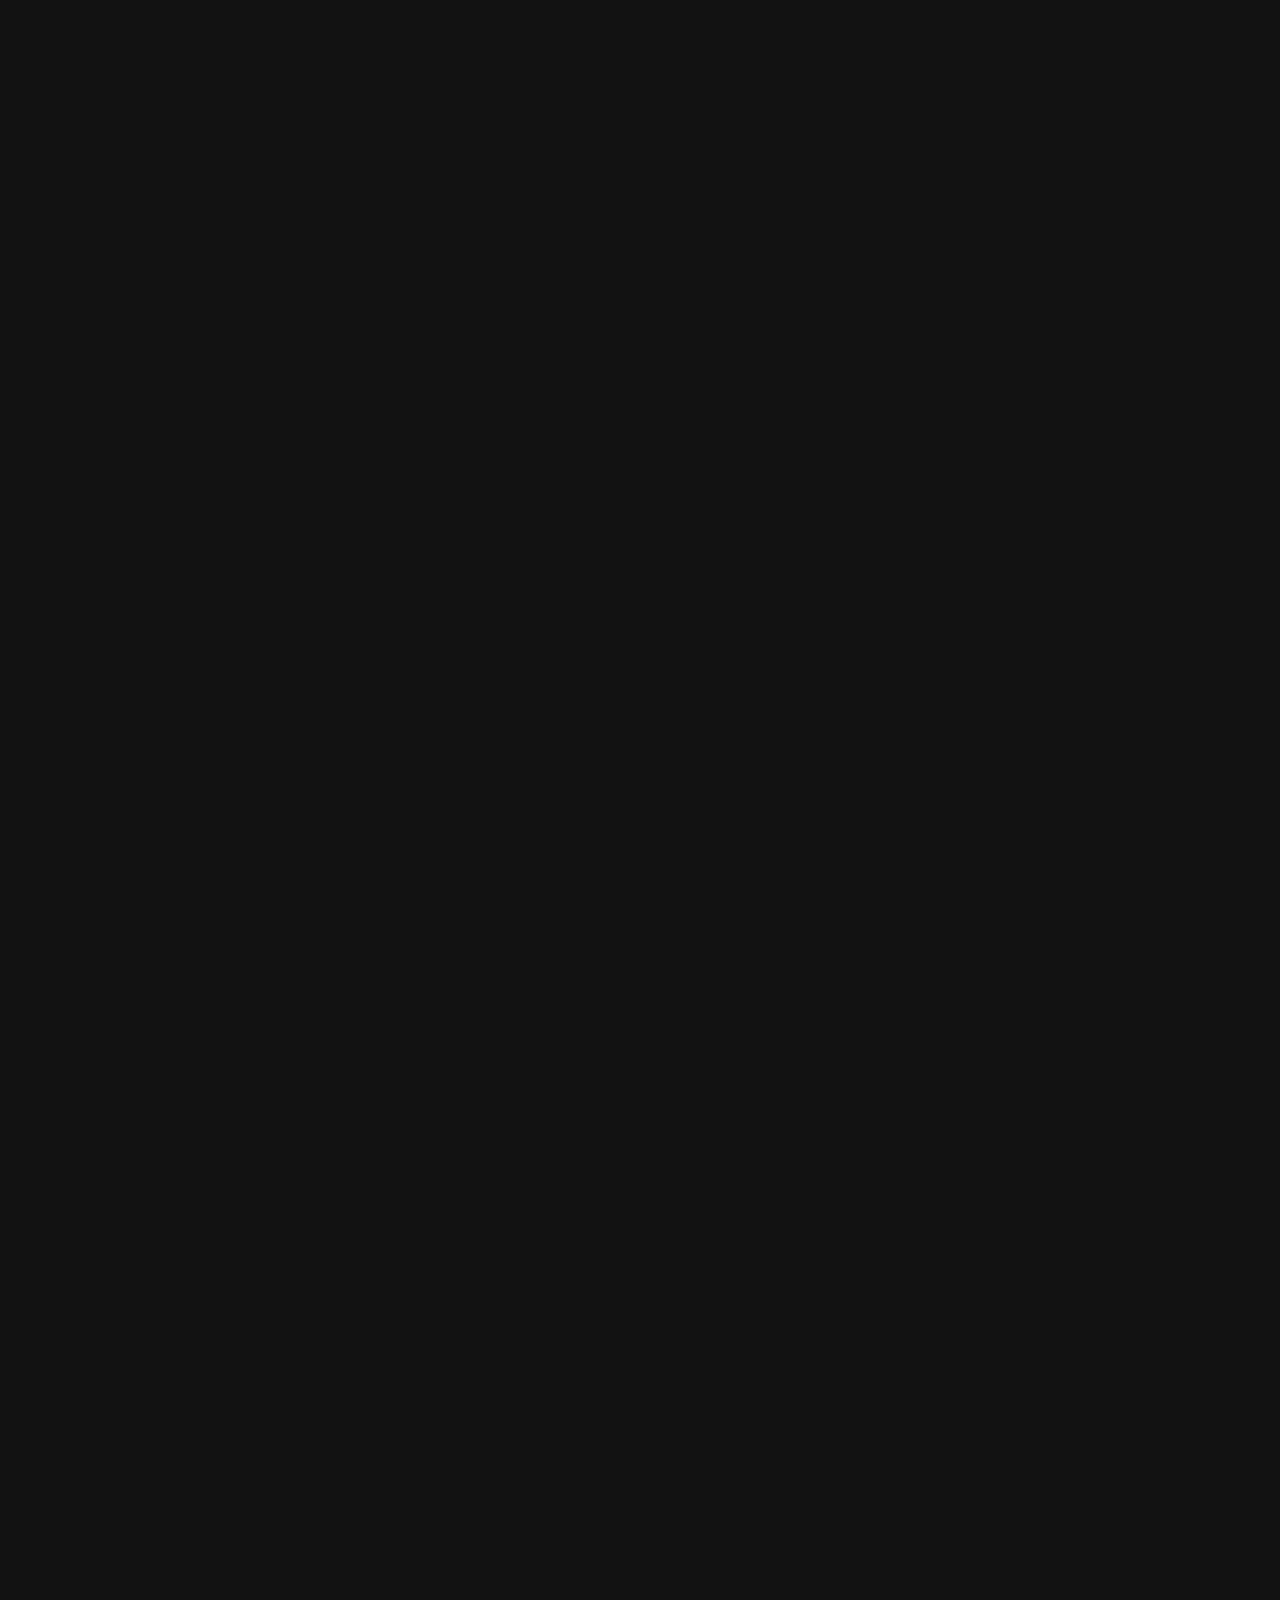
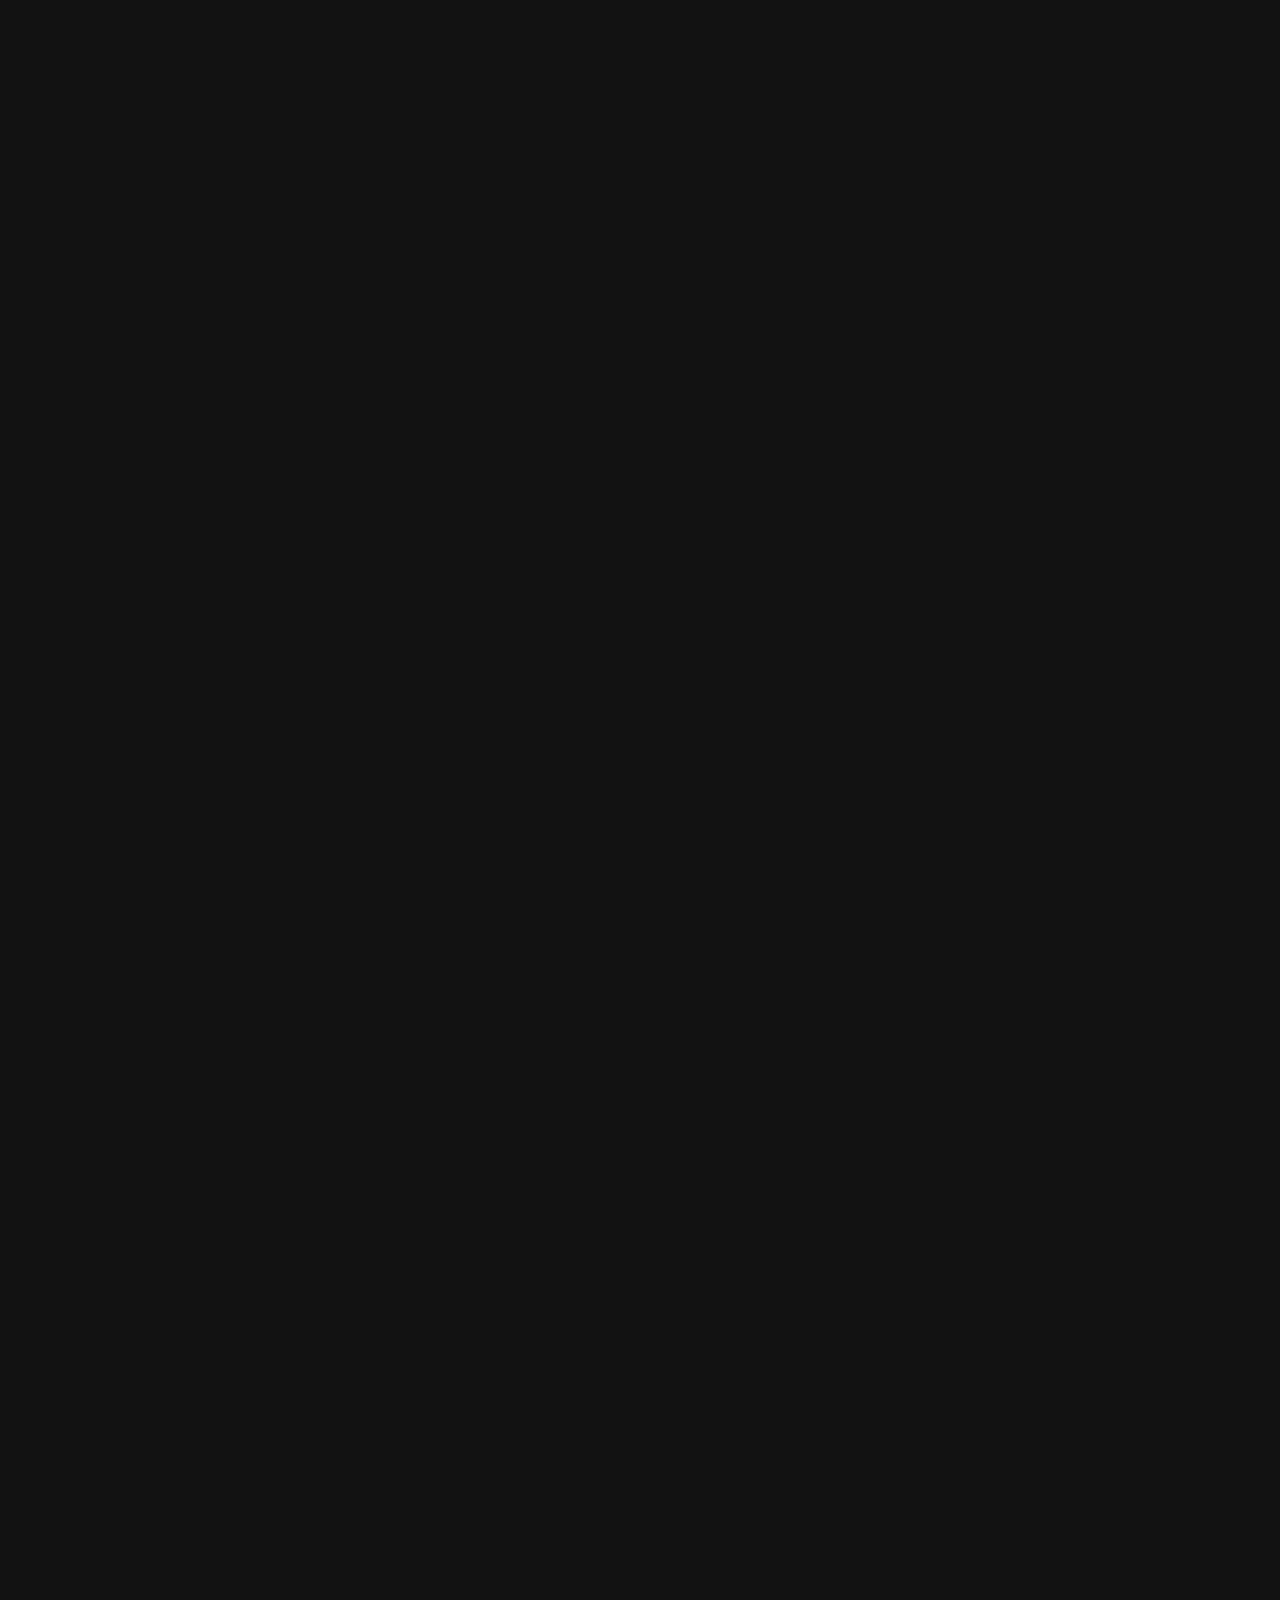
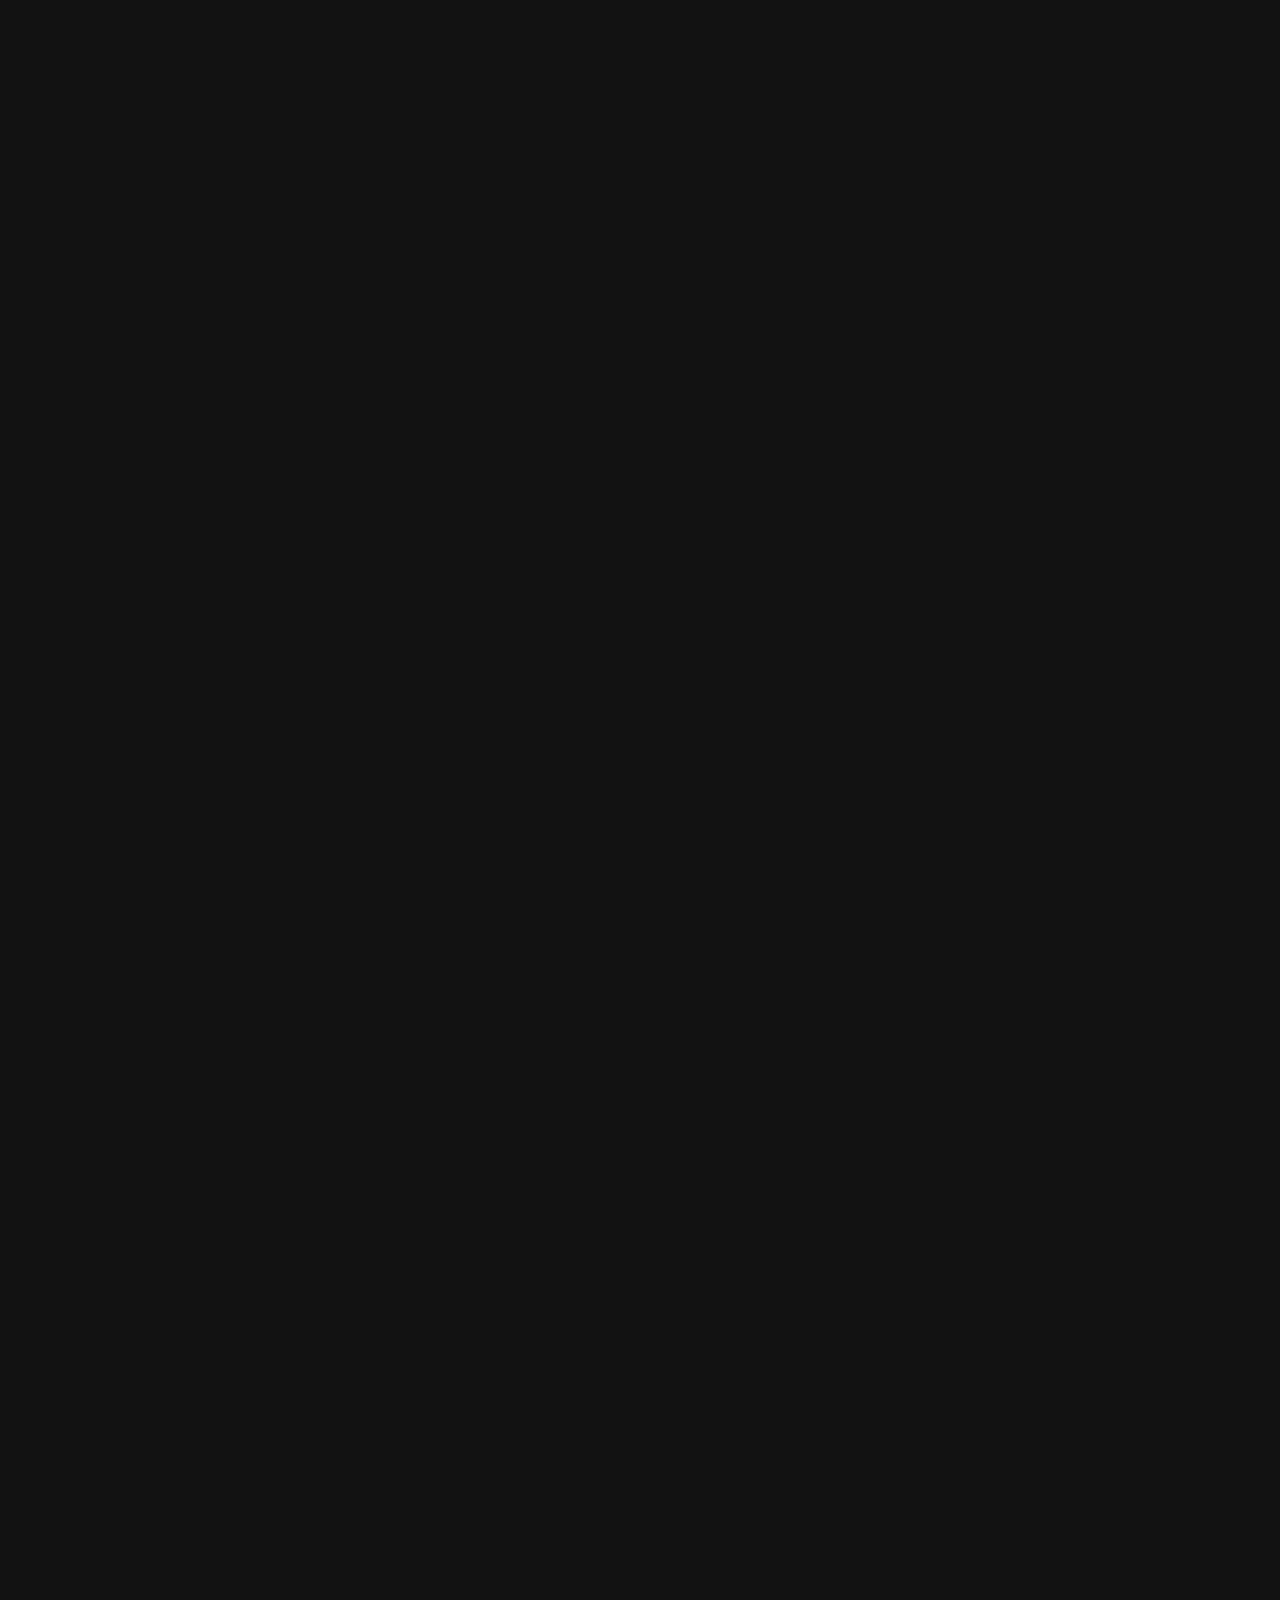
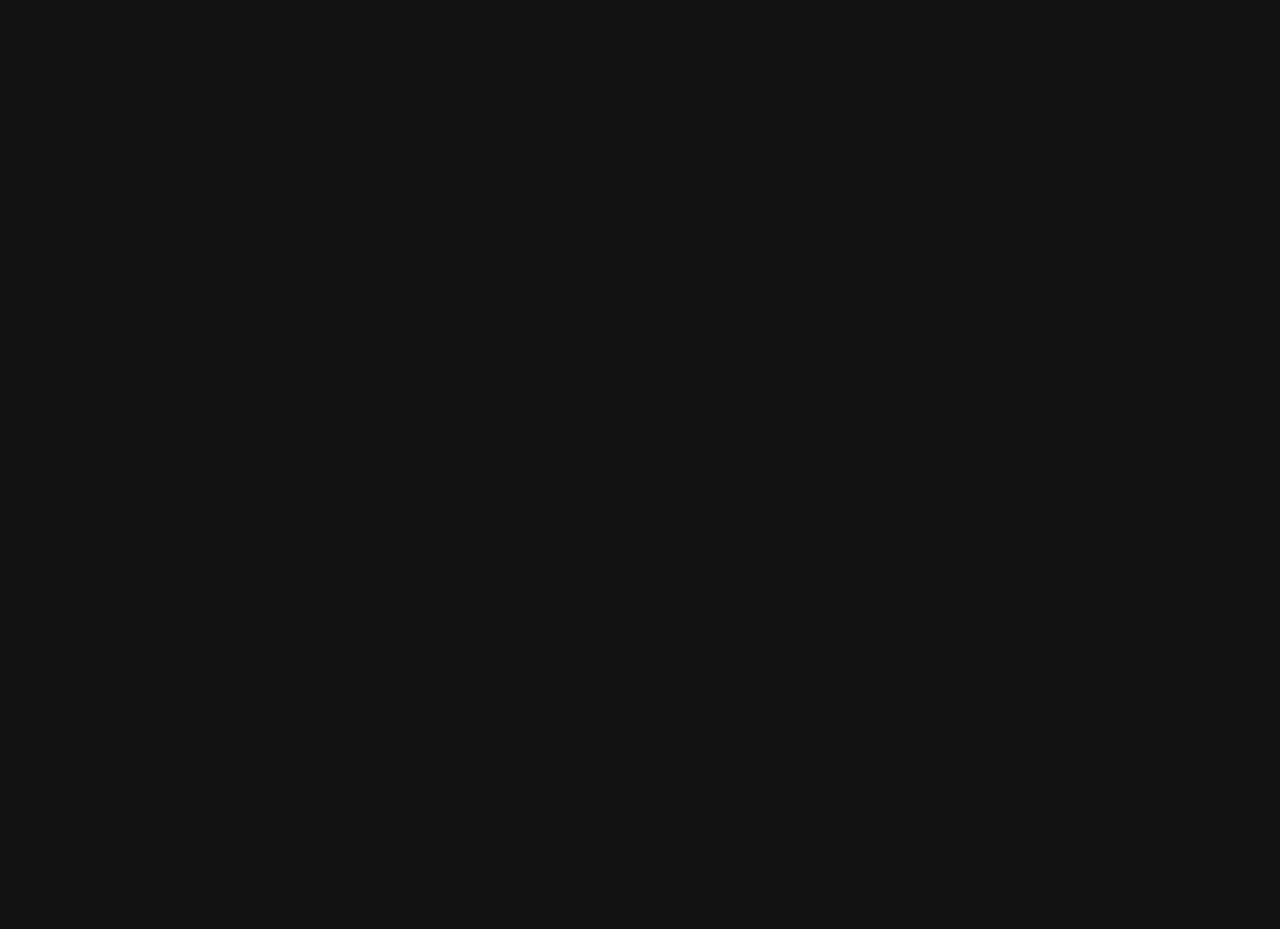
==== commit 5641a0b6: "changes" ====
--- a/index.html
+++ b/index.html
@@ -120,7 +120,7 @@
       </div>
       <div class="header__nav-2">
         <ul class="main-menu menu-anim">
-          <li><a href="#">home</a></li>
+          <li class="has-megamenu"><a href="#">home</a>
             <!-- <ul class="mega-menu">
               <li>
                 <div class="menu-heading">Agency</div>
@@ -185,7 +185,7 @@
                 </ul>
               </li>
             </ul> -->
-          
+          </li>
           <!-- <li><a href="index-woocommerce.html">woocomerce</a>
             <ul class="main-dropdown">
               <li><a href="index-woocommerce.html">Home</a></li>
@@ -205,8 +205,8 @@
               <li><a href="account.html">Profile</a></li>
             </ul>
           </li> -->
-          <li><a href="about.html">About Us</a>
-            <!-- <ul class="mega-menu">
+          <li class="has-megamenu"><a href="about.html">Pages</a>
+            <ul class="mega-menu">
               <li>
                 <a>Service</a>
                 <ul>
@@ -255,35 +255,11 @@
                   <li><a href="job-details.html">job details</a></li>
                   <li><a href="job-details-dark.html">job details dark</a></li>
                 </ul>
-              </li> 
-               <li>
-                <a>blog</a>
-                <ul>
-                  <li><a href="blog.html">blog</a></li>
-                  <li><a href="blog-dark.html">blog dark</a></li>
-                  <li><a href="blog-2.html">blog v.2</a></li>
-                  <li><a href="blog-2-dark.html">blog v.2 dark</a></li>
-                  <li><a href="category.html">category</a></li>
-                  <li><a href="category-dark.html">category dark</a></li>
-                  <li><a href="blog-details.html">blog details</a></li>
-                  <li><a href="blog-details-dark.html">blog details dark</a></li>
-                </ul>
-              </li
-              <li>
-                <a>Others</a>
-                <ul>
-                  <li><a href="about.html">about</a></li>
-                  <li><a href="about-dark.html">about dark</a></li>
-                  <li><a href="faq.html">FAQs</a></li>
-                  <li><a href="faq-dark.html">FAQs dark</a></li>
-                  <li><a href="contact.html">contact</a></li>
-                  <li><a href="contact-dark.html">contact dark</a></li>
-                  <li><a href="404.html">404</a></li>
-                  <li><a href="404-dark.html">404 dark</a></li>
-                </ul>
-              </li>
+              </li>
+             
+           
             </ul>
-          </li>-->
+          </li>
           <li><a href="portfolio.html">services</a>
             <ul class="main-dropdown">
               <li><a href="service.html">service</a>
@@ -318,7 +294,7 @@
               <li><a href="category.html">category</a></li>
               <li><a href="blog-details.html">blog details</a></li>
             </ul>
-          </li> 
+          </li> -->
         </ul>
       </div>
       <div class="header__nav-icon-2">
@@ -588,7 +564,7 @@
             </div>
           </div>
 
-          <img src="assets/imgs/hero/1/1-bg.png" alt="image" class="hero1_bg">
+          <img src="img/01.png" alt="image" class="hero1_bg">
         </section>
         <!-- Hero area end -->
 
@@ -698,137 +674,8 @@
 
 
 
-
-        <!-- Service area start     NEED TO BE ADDED -->
-        <!-- <section class="service__area pt-300 pb-150">
-          
-           
-          <section class="service__area pt-110 ">
-            <div class="container">
-              <div class="row">
-                <div class="col-xxl-4 col-xl-4 col-lg-4 col-md-4">
-                  <div class="sec-title-wrapper wrap">
-                    <h2 class="sec-sub-title title-anim">service</h2>
-                    <h3 class="sec-title title-anim">Solution we <br>provide</h3>
-                  </div>
-                </div>
-                <div class="col-xxl-5 col-xl-5 col-lg-5 col-md-5">
-                  <div class="service__top-text text-anim">
-                    <p>With every single one of our clients we bring forth a deep passion
-                      for <span>creative problem solving
-                        innovations</span> forward thinking
-                      brands boundaries</p>
-                  </div>
-                </div>
-                <div class="col-xxl-3 col-xl-3 col-lg-3 col-md-3">
-                  <div class="service__top-btn">
-                    <div class="btn_wrapper">
-                      <a href="service.php" class="btn-item wc-btn-secondary btn-hover"><span></span> View <br>all
-                        services <i class="fa-solid fa-arrow-right"></i></a>
-                    </div>
-                  </div>
-                </div>
-              </div>
-  
-              <div class="service__list-wrapper">
-                <div class="row">
-                  <div class="col-xxl-4 col-xl-4 col-lg-0 col-md-0">
-                    <div class="service__img-wrapper">
-                      <img src="assets/imgs/service/1/1.jpg" alt="Service Image" class="service__img img-1 active">
-                      <img src="assets/imgs/service/1/2.png" alt="Service Image" class="service__img img-2">
-                      <img src="assets/imgs/service/1/3.png" alt="Service Image" class="service__img img-3">
-                      <img src="assets/imgs/service/1/4.png" alt="Service Image" class="service__img img-4">
-  
-                      <span class="shape-box-1 current"></span>
-                      <span class="shape-box-2"></span>
-                      <span class="shape-box-3"></span>
-                      <span class="shape-box-4"></span>
-                    </div>
-                  </div>
-                  <div class="col-xxl-8 col-xl-8 col-lg-12 col-md-12">
-                    <div class="service__list">
-                      <a href="service.php">
-                        <div class="service__item animation_home1_service" data-service="1">
-                          <div class="service__number"><span>01</span></div>
-                          <div class="service__title-wrapper">
-                            <h4 class="service__title">Web & Mobile
-                              Development</h4>
-                          </div>
-                          <div class="service__text">
-                            <p>We create, products, brands, apps & websites for the companies all around the world class
-                              digital
-                              products</p>
-                          </div>
-                          <div class="service__link">
-                            <p><i class="fa-solid fa-arrow-right"></i></p>
-                          </div>
-                        </div>
-                      </a>
-  
-                      <a href="service.php">
-                        <div class="service__item  animation_home1_service" data-service="2">
-                          <div class="service__number"><span>02</span></div>
-                          <div class="service__title-wrapper">
-                            <h4 class="service__title">Interaction <br>Design</h4>
-                          </div>
-                          <div class="service__text">
-                            <p>We create, products, brands, apps & websites for the companies all around the world class
-                              digital
-                              products</p>
-                          </div>
-                          <div class="service__link">
-                            <p><i class="fa-solid fa-arrow-right"></i></p>
-                          </div>
-                        </div>
-                      </a>
-  
-                      <a href="service.php">
-                        <div class="service__item  animation_home1_service" data-service="3">
-                          <div class="service__number"><span>03</span></div>
-                          <div class="service__title-wrapper">
-                            <h4 class="service__title">Digital <br>Maketing</h4>
-                          </div>
-                          <div class="service__text">
-                            <p>We create, products, brands, apps & websites for the companies all around the world class
-                              digital
-                              products</p>
-                          </div>
-                          <div class="service__link">
-                            <p><i class="fa-solid fa-arrow-right"></i></p>
-                          </div>
-                        </div>
-                      </a>
-  
-                      <a href="service.php">
-                        <div class="service__item  animation_home1_service" data-service="4">
-                          <div class="service__number"><span>04</span></div>
-                          <div class="service__title-wrapper">
-                            <h4 class="service__title">Branding and Strategy</h4>
-                          </div>
-                          <div class="service__text">
-                            <p>We create, products, brands, apps & websites for the companies all around the world class
-                              digital
-                              products</p>
-                          </div>
-                          <div class="service__link">
-                            <p><i class="fa-solid fa-arrow-right"></i></p>
-                          </div>
-                        </div>
-                      </a>
-                    </div>
-                  </div>
-                </div>
-              </div>
-            </div>
-          </section>
-          
-        </section> -->
-        <!-- Service area end -->
-      
-          
-
 <!-- Service area end -->
-        <section class="service__area-4">
+     <section class="service__area-4">
         <div class="container g-0 line_4 pt-150 pb-140">
           <div class="row">
             <div class="col-xxl-5 col-xl-5 col-lg-6 col-md-6">
@@ -847,7 +694,7 @@
             <div class="row">
               <div class="col-xxl-5 col-xl-5 col-lg-6 col-md-6">
                 <div class="service__img-left pt-109">
-                  <img src="assets/imgs/service/4/34.png" alt="Service">
+                  <img src="img/illustration.png" alt="Service">
                 </div>
               </div>
               <div class="col-xxl-7 col-xl-7 col-lg-6 col-md-6">
@@ -901,7 +748,7 @@
             </div>
           </div>
         </div>
-      </section> -->
+      </section> 
       <!-- Service area end -->
 
             
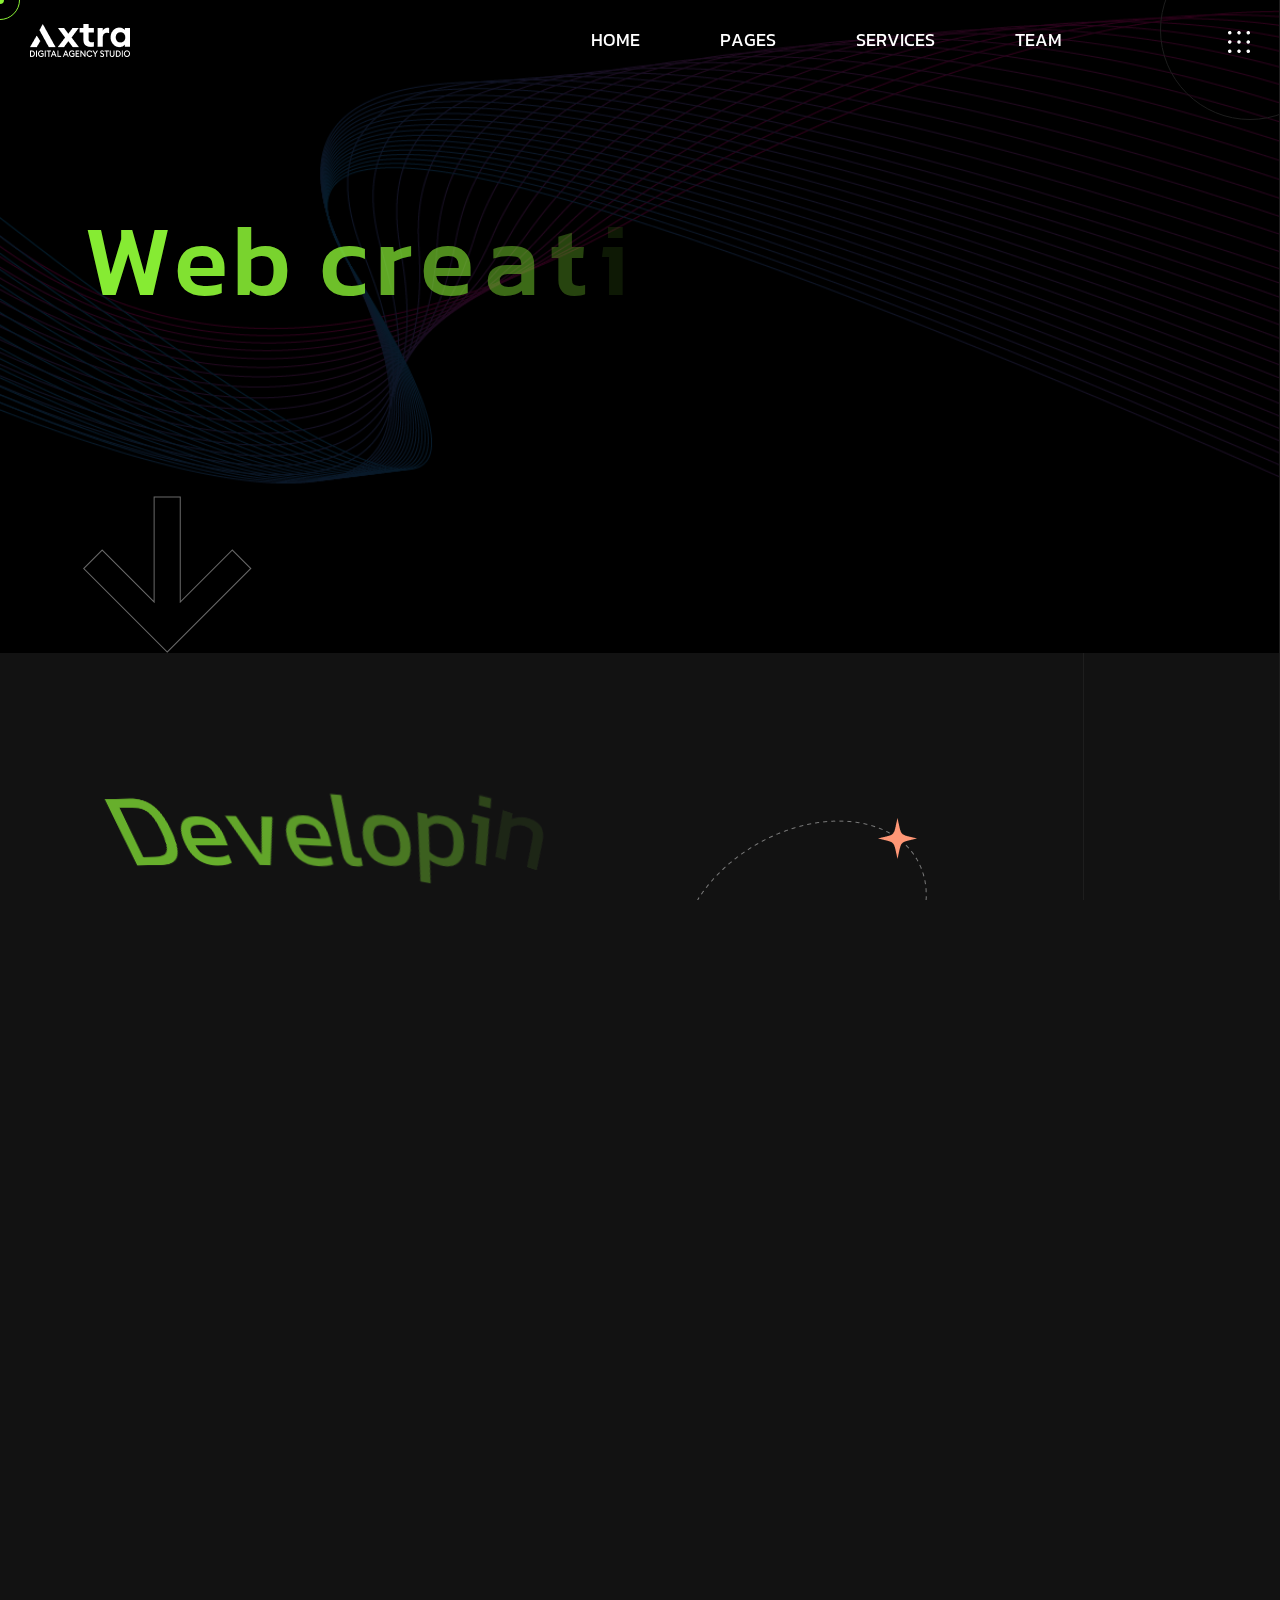
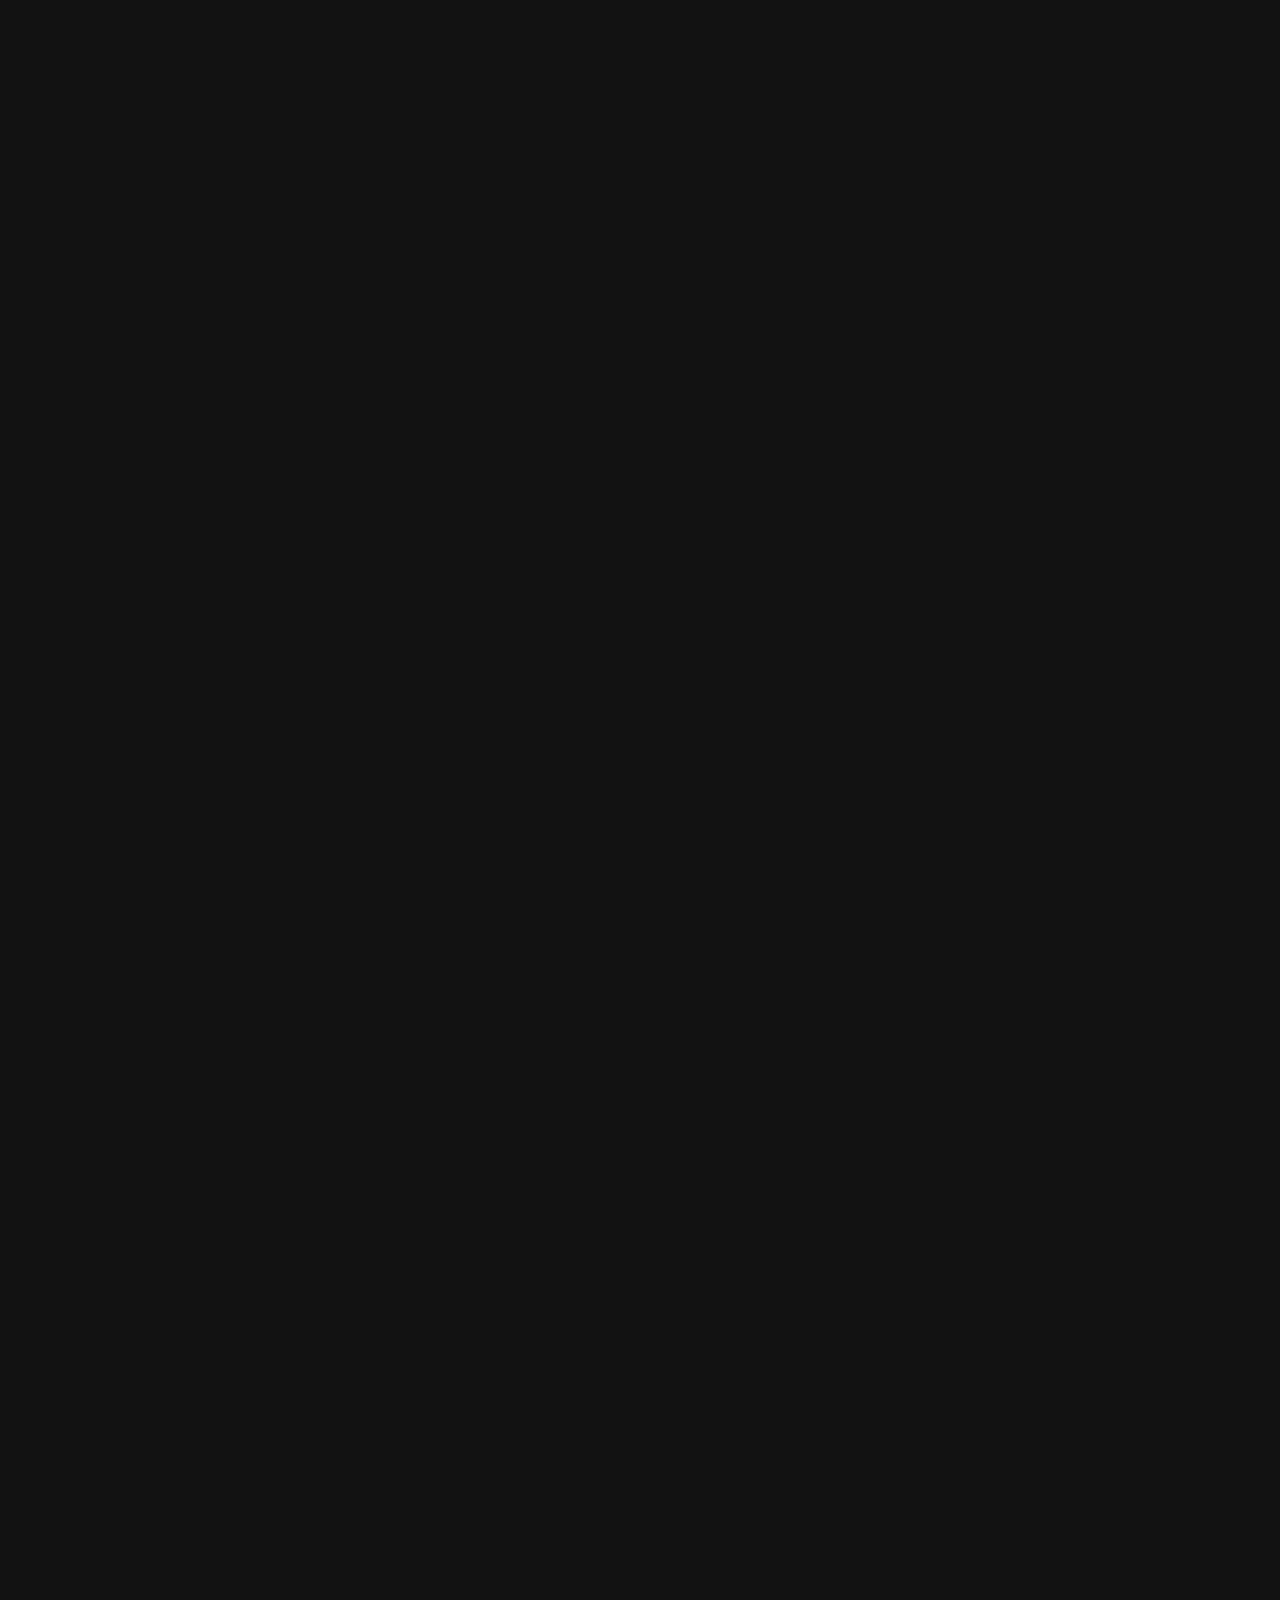
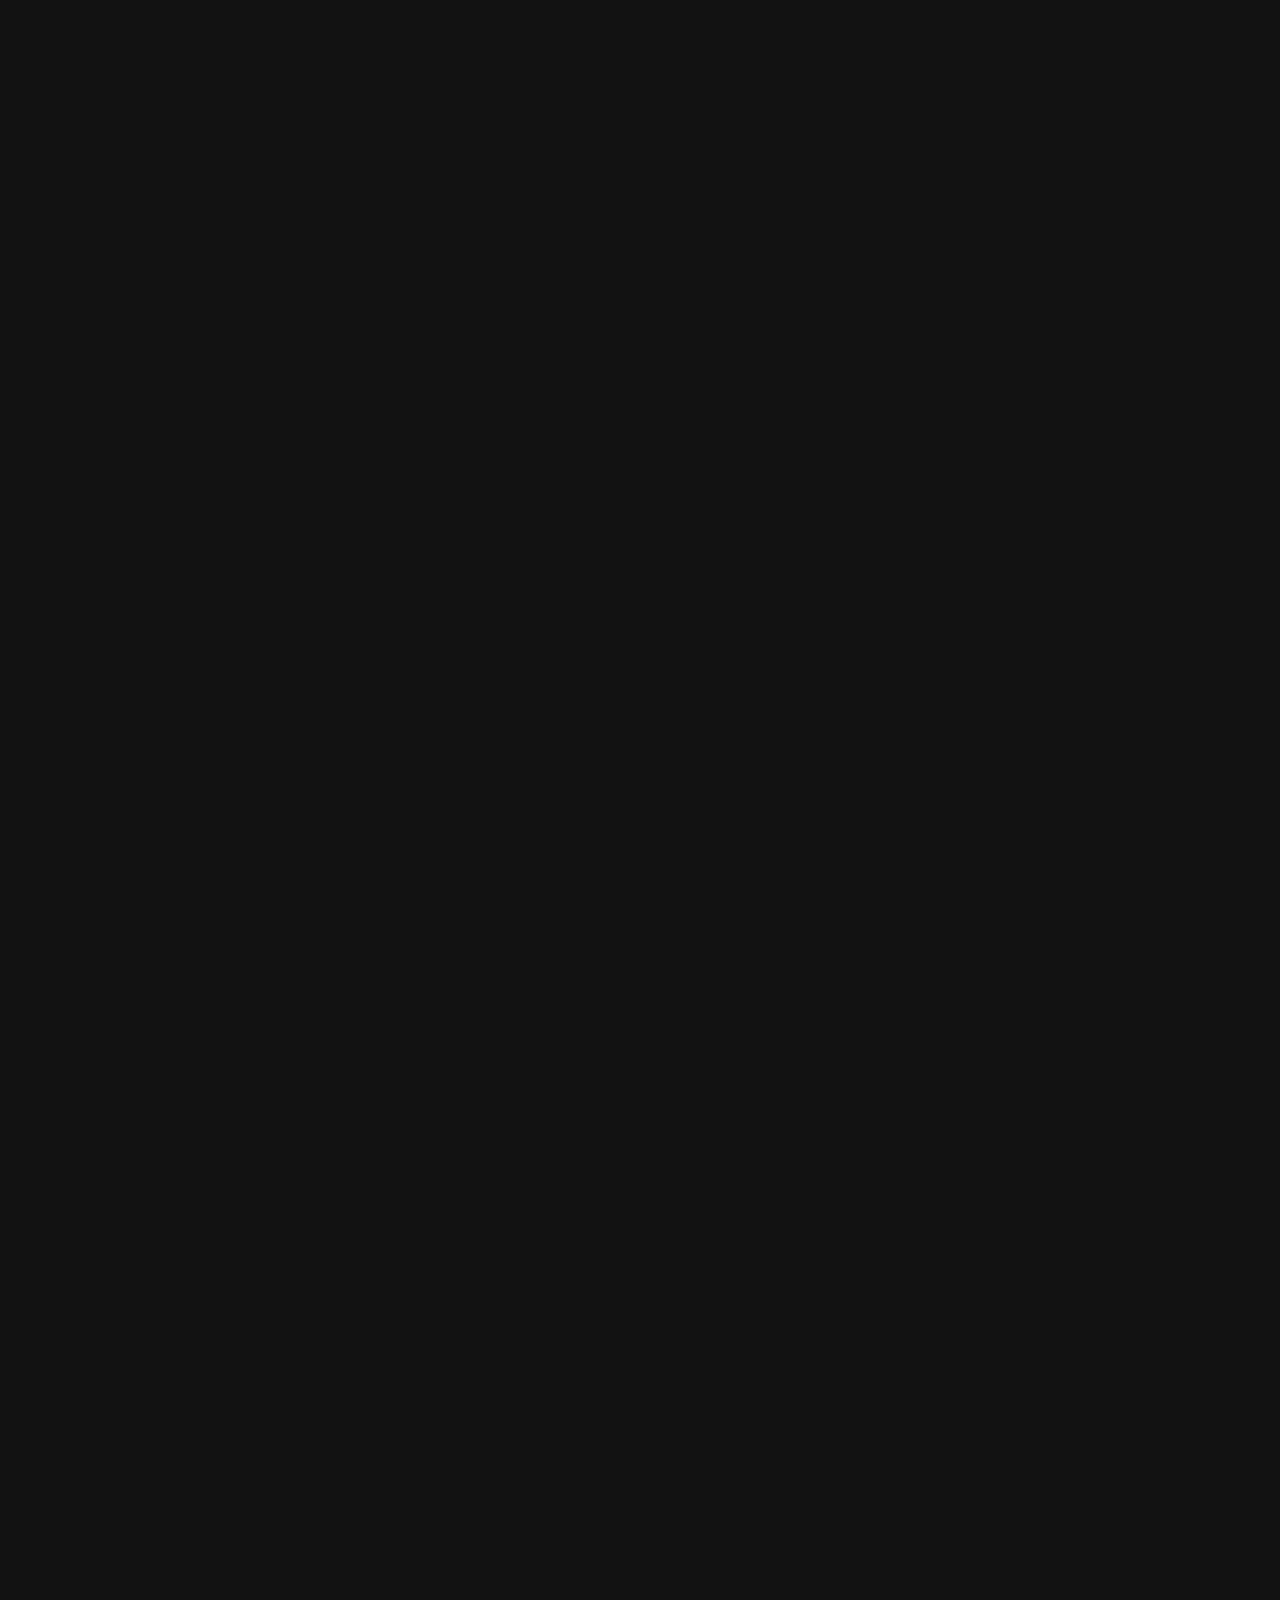
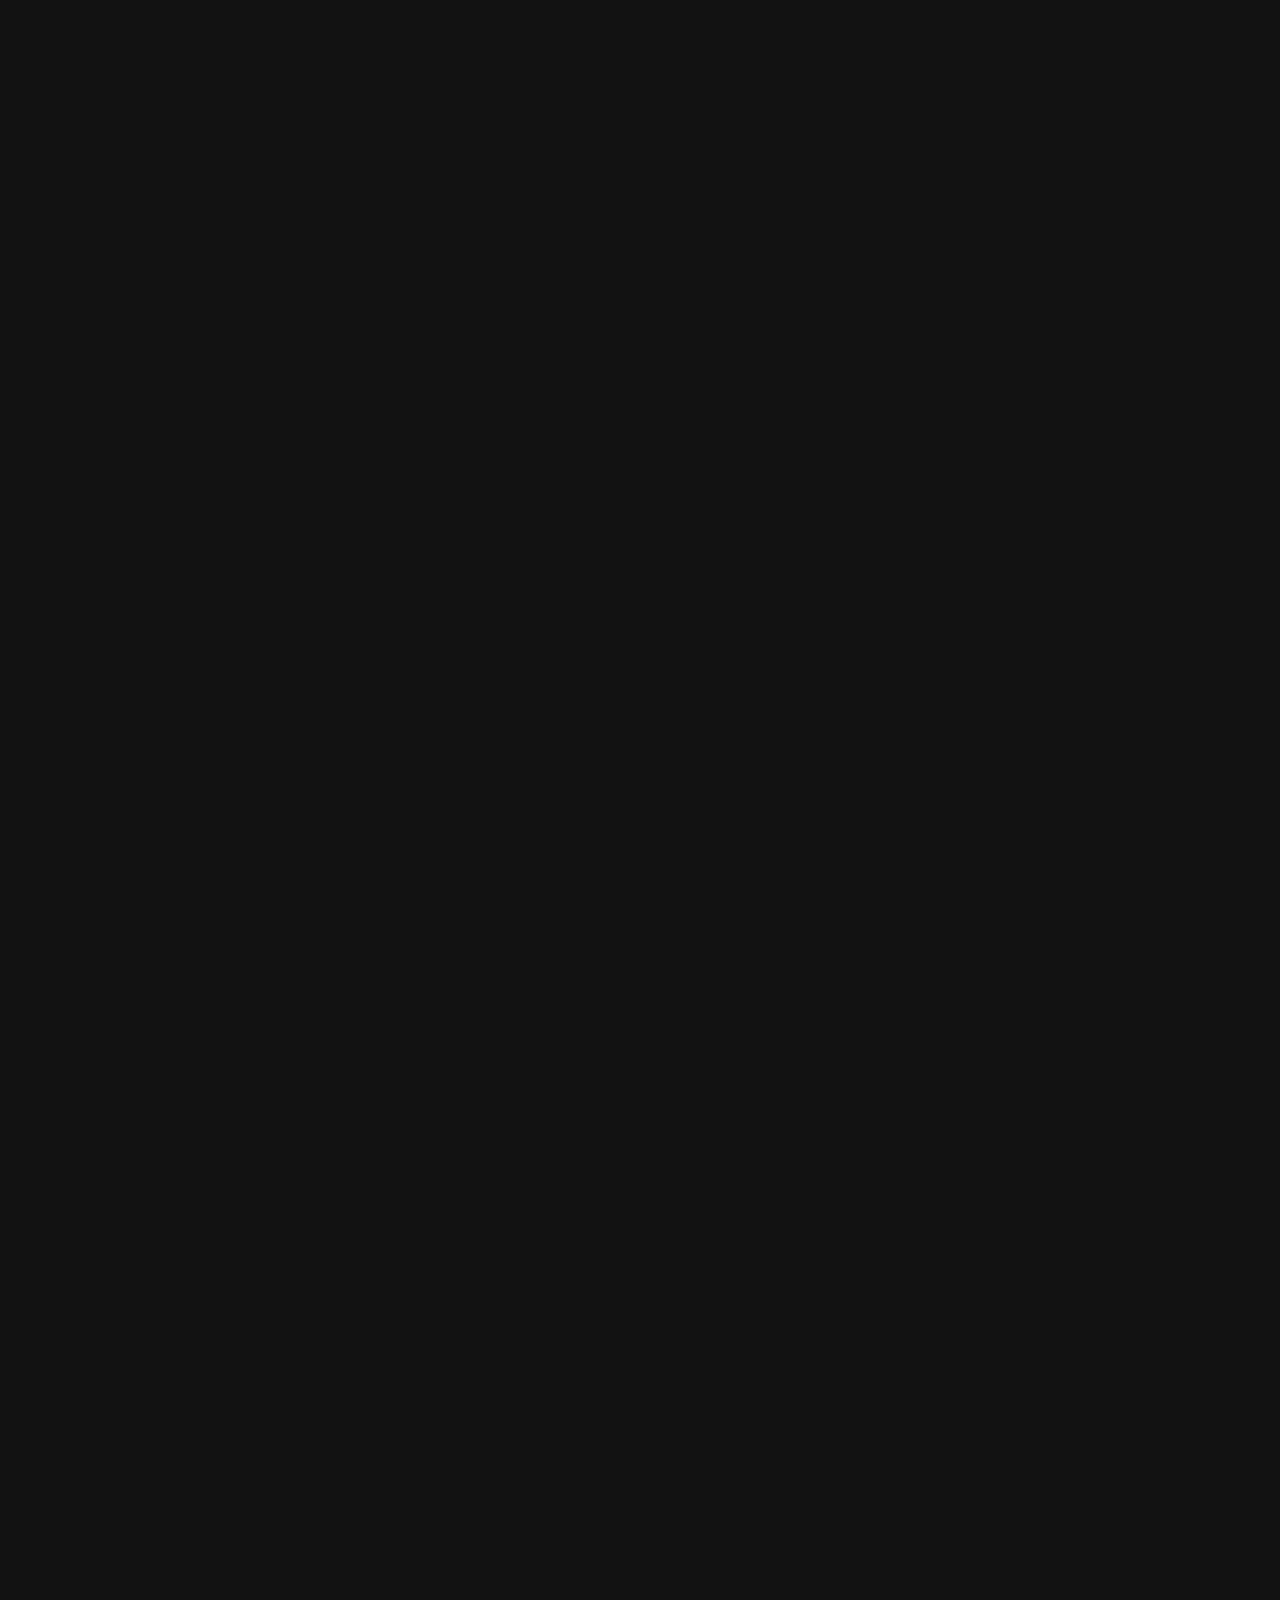
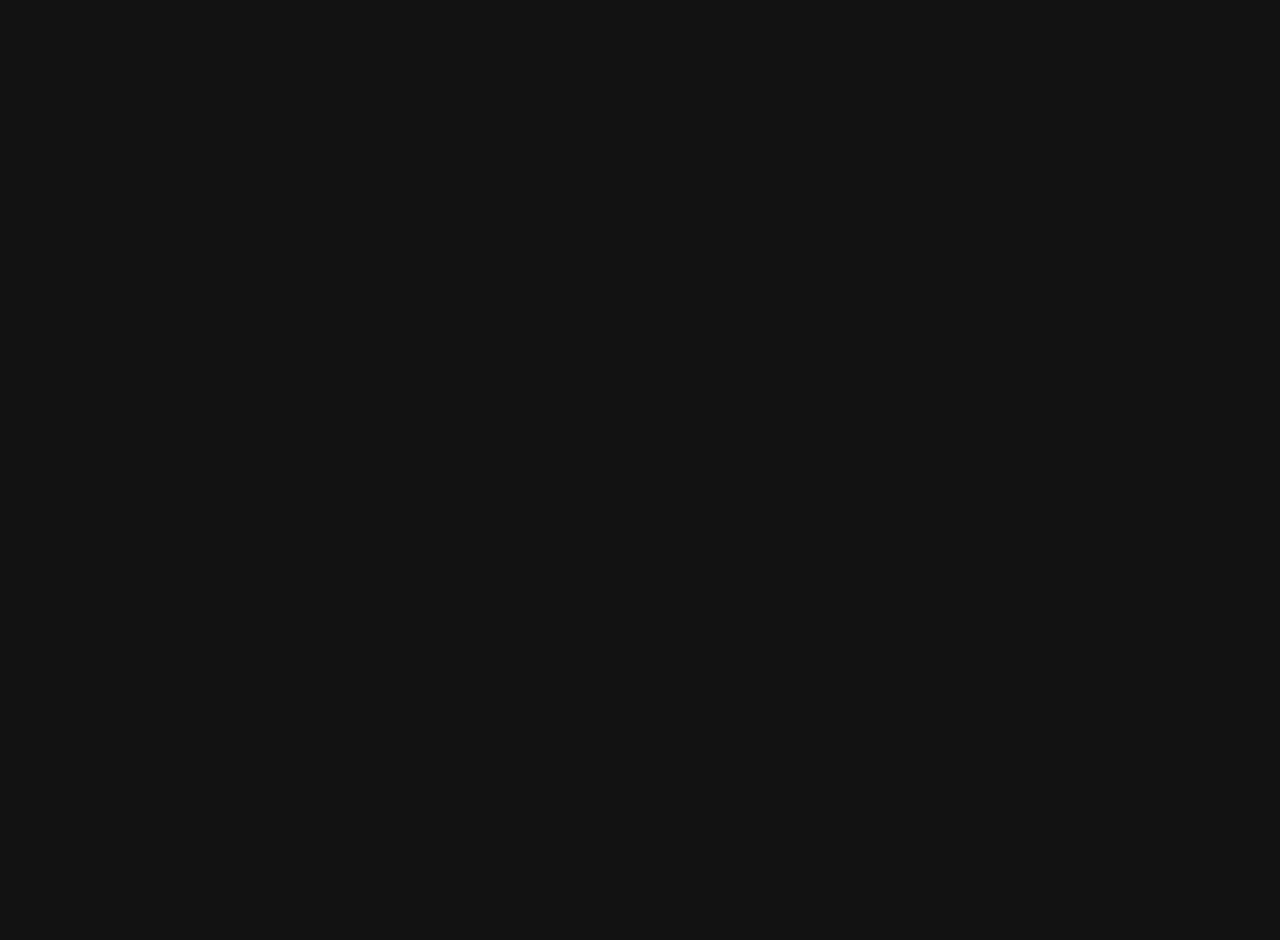
==== commit 7c664ca3: "chngs" ====
--- a/index.html
+++ b/index.html
@@ -564,7 +564,7 @@
             </div>
           </div>
 
-          <img src="img/01.png" alt="image" class="hero1_bg">
+          <img src="assets/imgs/hero/4/01.png" alt="image" class="hero1_bg">
         </section>
         <!-- Hero area end -->
 
@@ -694,7 +694,7 @@
             <div class="row">
               <div class="col-xxl-5 col-xl-5 col-lg-6 col-md-6">
                 <div class="service__img-left pt-109">
-                  <img src="img/illustration.png" alt="Service">
+                  <img src="assets/imgs/service/4/illustration.png" alt="Service">
                 </div>
               </div>
               <div class="col-xxl-7 col-xl-7 col-lg-6 col-md-6">
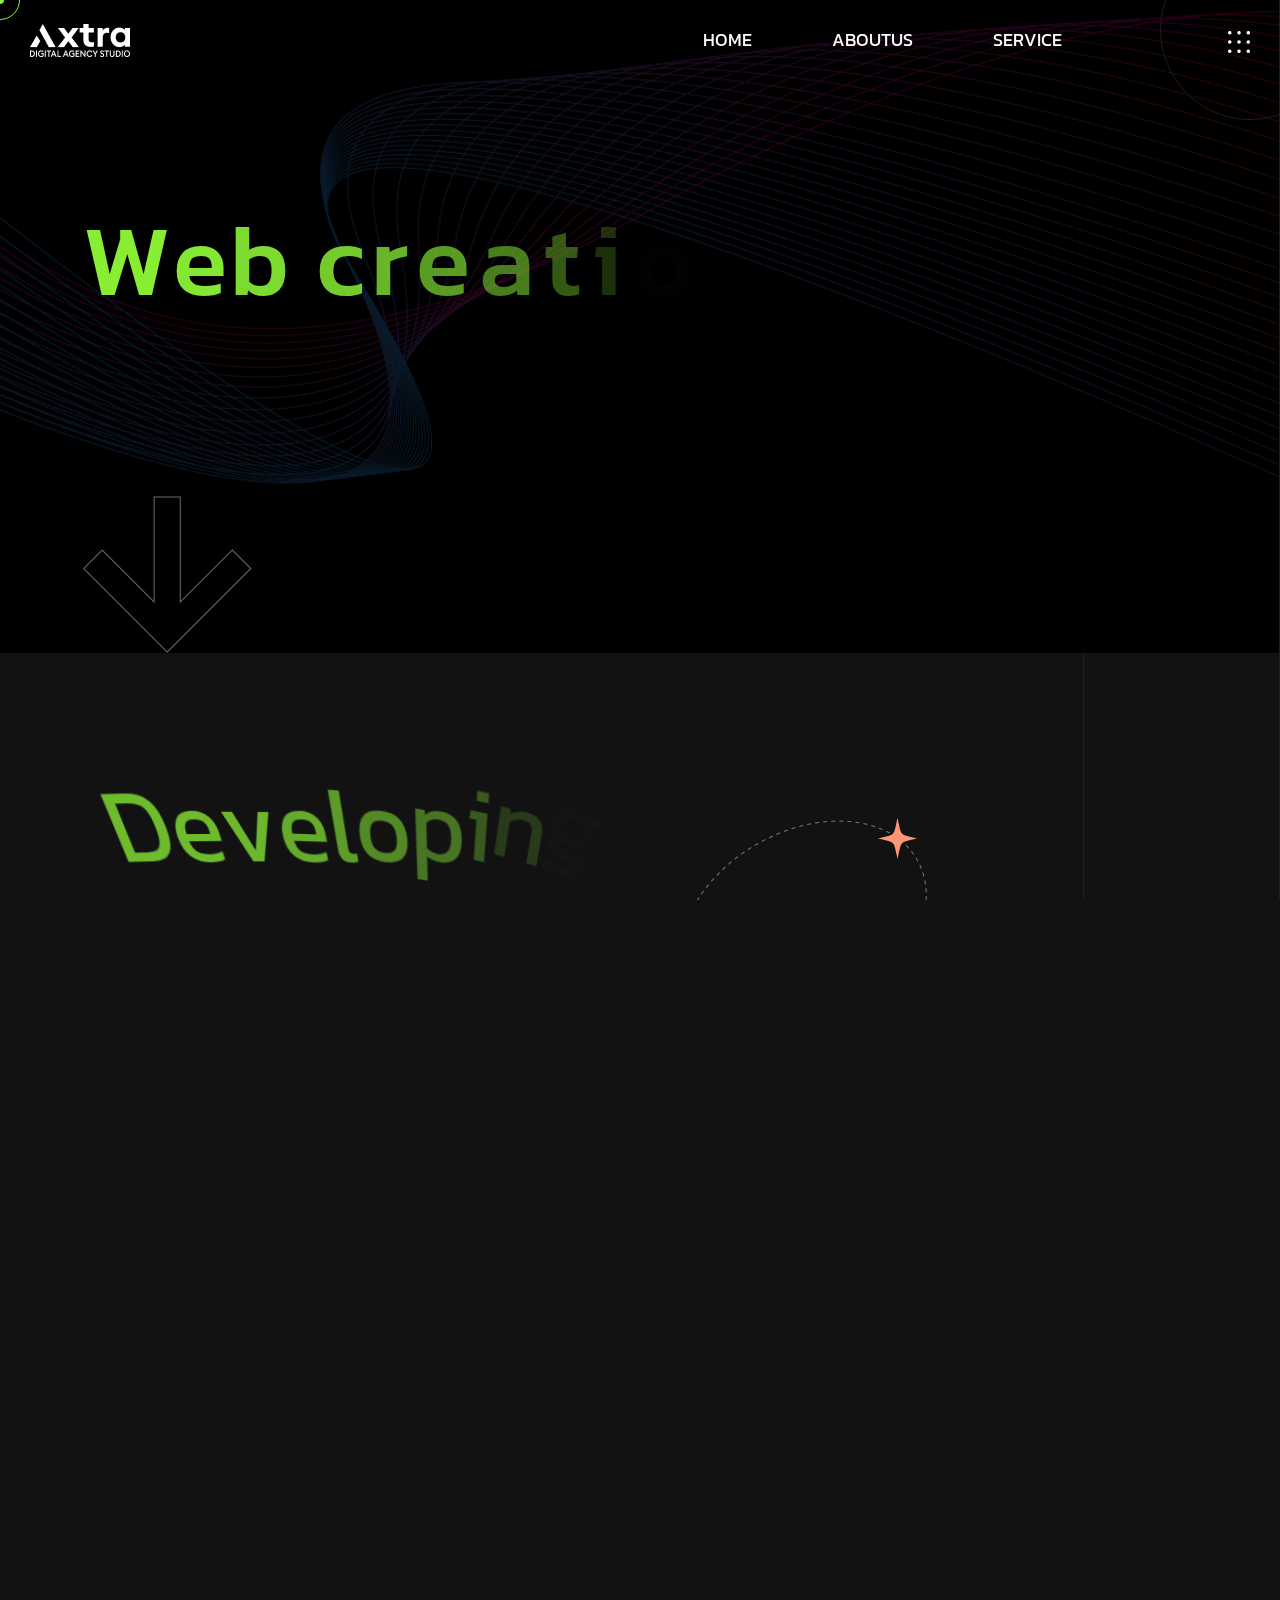
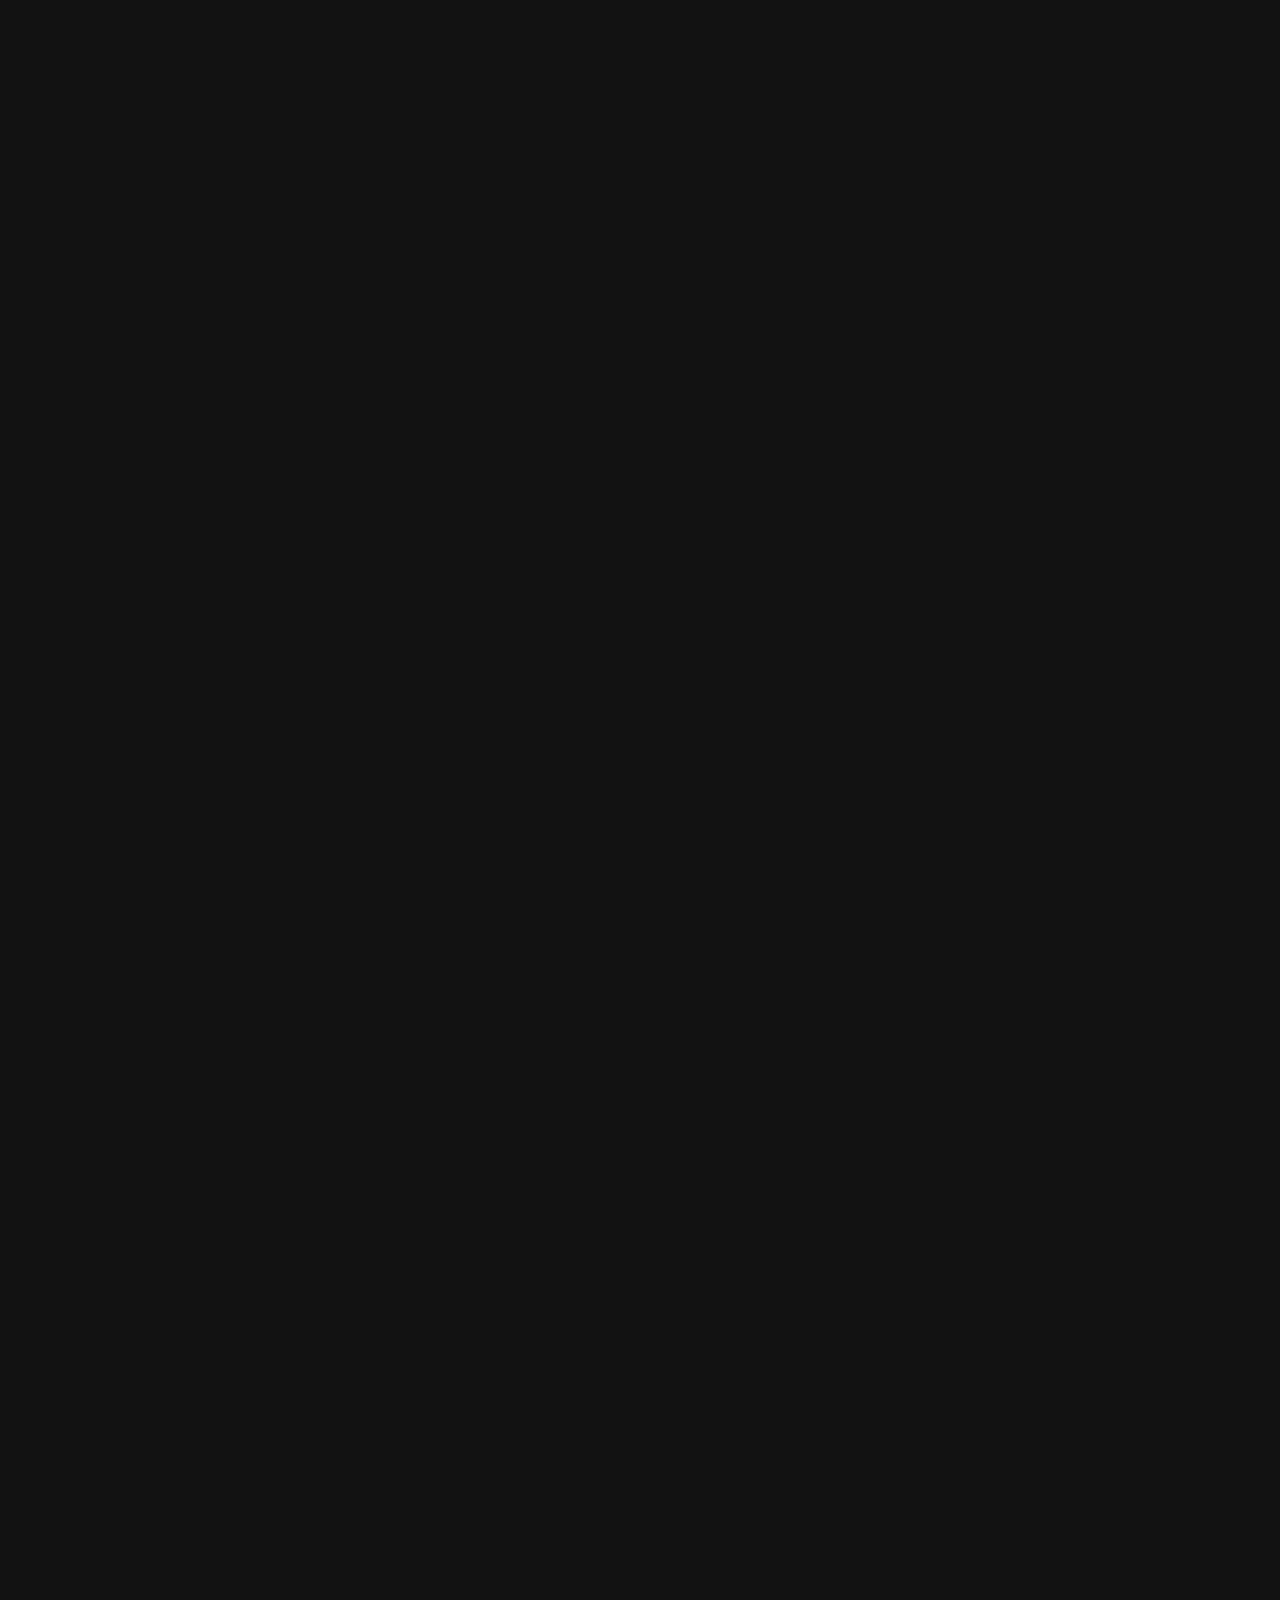
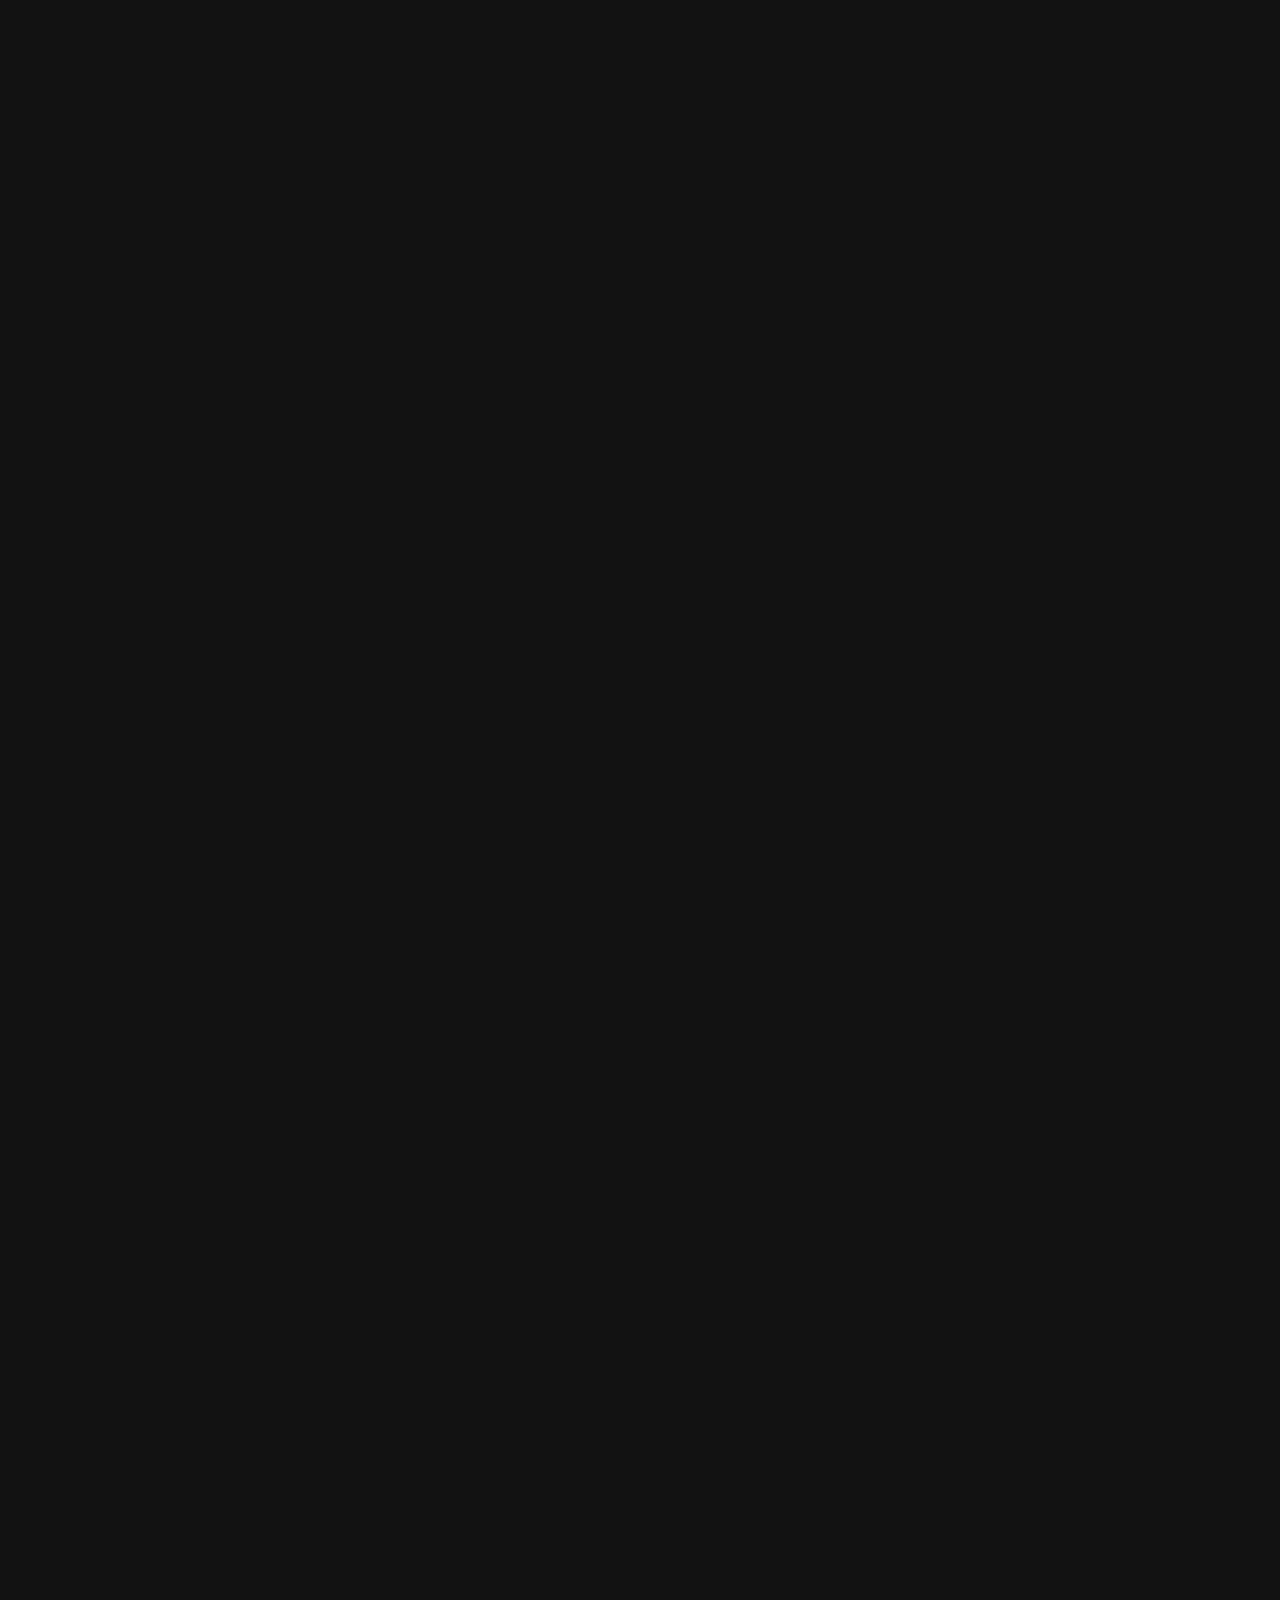
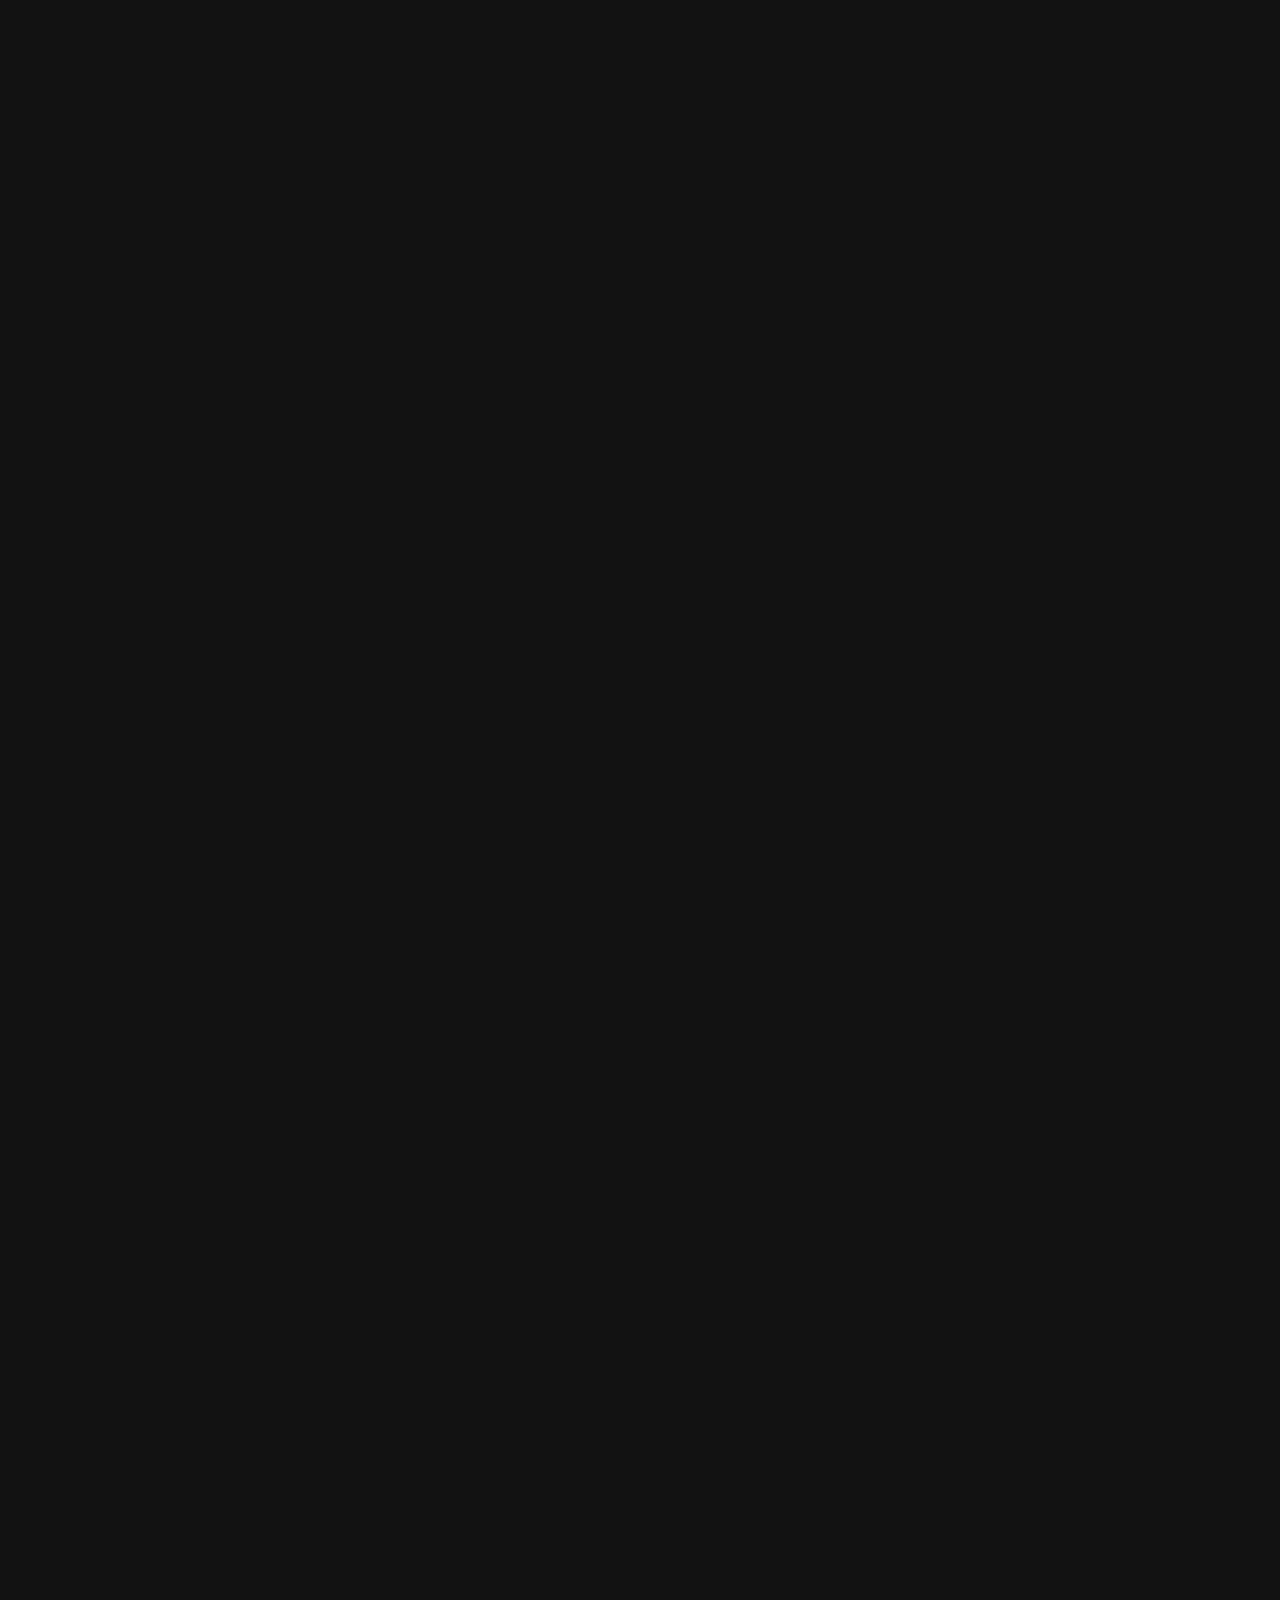
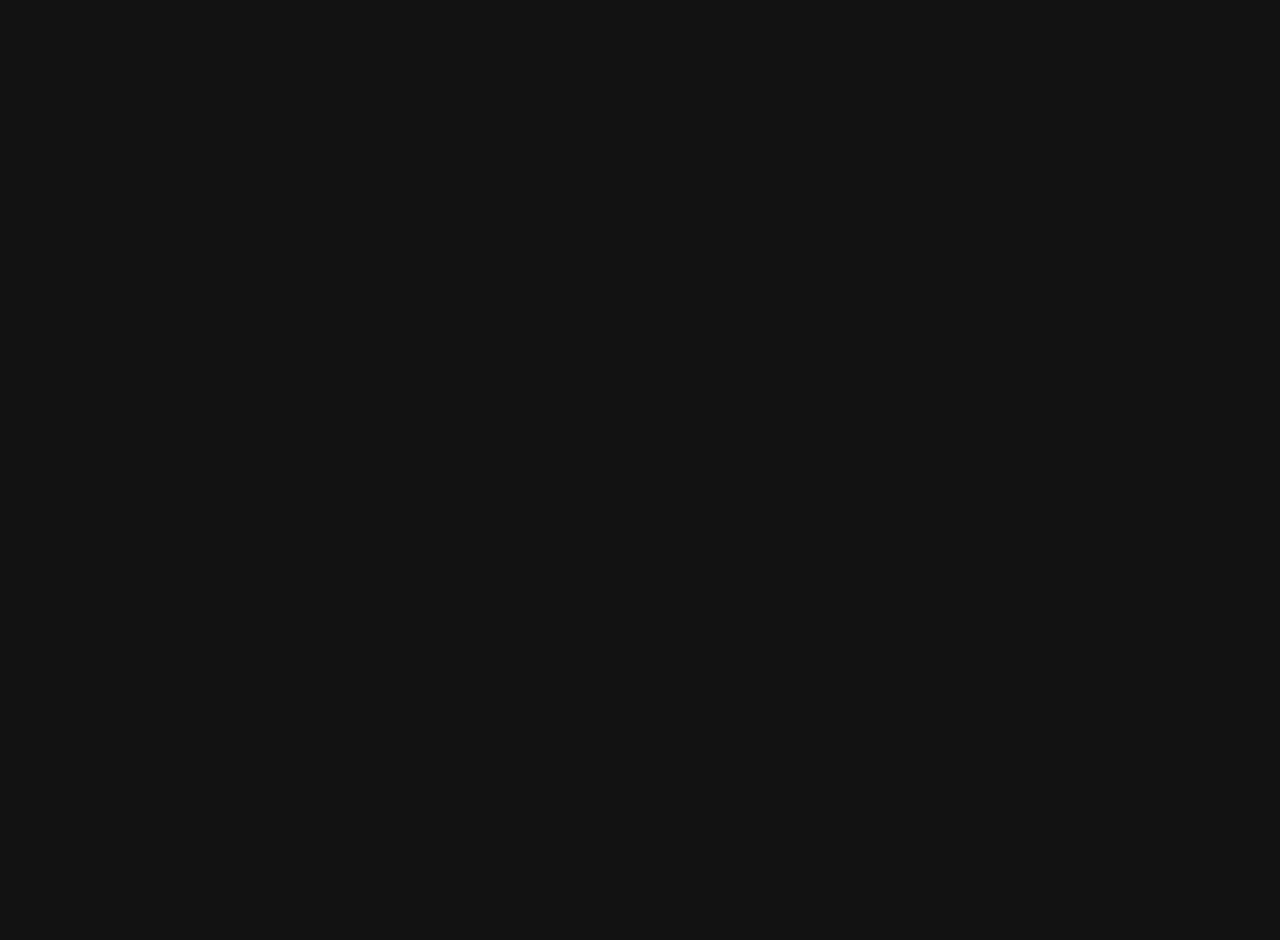
==== commit 281d5ecb: "chnnges" ====
--- a/index.html
+++ b/index.html
@@ -120,113 +120,10 @@
       </div>
       <div class="header__nav-2">
         <ul class="main-menu menu-anim">
-          <li class="has-megamenu"><a href="#">home</a>
-            <!-- <ul class="mega-menu">
-              <li>
-                <div class="menu-heading">Agency</div>
-                <ul>
-                  <li><a href="index.html">Digital Maketing</a></li>
-                  <li><a href="index-2.html">Design Studio </a></li>
-                  <li><a href="index-3.html">Digital Agency</a></li>
-                  <li><a href="index-7.html">creative Agency</a></li>
-                  <li><a href="index-6.html">Startup Agency</a></li>
-                  <li><a href="index-8.html">modern agency</a></li>
-                  <li><a href="index-4.html">personal Portfolio</a></li>
-                </ul>
-              </li>
-              <li>
-                <div class="menu-heading">Agency Dark</div>
-                <ul>
-                  <li><a href="index-dark.html">Digital Maketing</a></li>
-                  <li><a href="index-2-dark.html">Design Studio</a></li>
-                  <li><a href="index-3-dark.html">Digital Agency</a></li>
-                  <li><a href="index-7-dark.html">creative Agency</a></li>
-                  <li><a href="index-6-dark.html">Startup Agency</a></li>
-                  <li><a href="index-8-dark.html">modern agency</a></li>
-                  <li><a href="index-4-dark.html">personal Portfolio</a></li>
-                </ul>
-              </li>
-              <li>
-                <div class="menu-heading">Portfolio</div>
-                <ul>
-
-                  <li><a href="index-5.html">portfolio showcase</a></li>
-                  <li><a href="index-10.html">showcase carousel</a></li>
-                  <li><a href="index-12.html">Interactive link</a></li>
-                  <li><a href="index-13.html">portfolio masonry</a></li>
-                  <li><a href="index-14.html">vertical grid</a></li>
-                  <li><a href="index-15.html">Interactive image slider</a></li>
-                  <li><a href="index-16.html">showcase parallax</a></li>
-                  <li><a href="index-17.html">logo showcase</a></li>
-                  <li><a href="index-9.html">showcase slider</a></li>
-                  <li><a href="index-11.html">Interactive hover showcase</a></li>
-                </ul>
-              </li>
-              <li>
-                <div class="menu-heading">Portfolio dark</div>
-                <ul>
-                  <li><a href="index-5-dark.html">portfolio showcase</a></li>
-                  <li><a href="index-10-dark.html">showcase carousel</a></li>
-                  <li><a href="index-12-dark.html">Interactive link</a></li>
-                  <li><a href="index-13-dark.html">portfolio masonry</a></li>
-                  <li><a href="index-14-dark.html">vertical grid</a></li>
-                  <li><a href="index-15-dark.html">Interactive image slider</a></li>
-                  <li><a href="index-16-dark.html">showcase parallax</a></li>
-                  <li><a href="index-17-dark.html">logo showcase</a></li>
-                </ul>
-              </li>
-              <li>
-                <div class="menu-heading">woocommerce</div>
-                <ul>
-                  <li><a href="index-woocommerce.html">Home</a></li>
-                  <li><a href="shop-full-width.html">shop - full width</a></li>
-                  <li><a href="shop-sidebar.html">shop - sidebar</a></li>
-                  <li><a href="shop-single.html">product details</a></li>
-                </ul>
-              </li>
-            </ul> -->
-          </li>
-          <!-- <li><a href="index-woocommerce.html">woocomerce</a>
-            <ul class="main-dropdown">
-              <li><a href="index-woocommerce.html">Home</a></li>
-              <li><a href="#">shop</a>
-                <ul class="sub-dropdown">
-                  <li><a href="shop-full-width.html">shop - full width</a></li>
-                  <li><a href="shop-sidebar.html">shop - sidebar</a></li>
-                </ul>
-              </li>
-              <li><a href="shop-single.html">product details</a></li>
-              <li><a href="shop-cart.html">cart</a></li>
-              <li><a href="shop-checkout.html">checkout</a></li>
-              <li><a href="sign-up.html">sign up</a></li>
-              <li><a href="sign-in.html">sign in</a></li>
-              <li><a href="password-reset.html">reset password</a></li>
-              <li><a href="woocomerce-category.html">product category</a></li>
-              <li><a href="account.html">Profile</a></li>
-            </ul>
-          </li> -->
-          <li class="has-megamenu"><a href="about.html">Pages</a>
-            <ul class="mega-menu">
-              <li>
-                <a>Service</a>
-                <ul>
-                  <li><a href="service.html">service</a></li>
-                  <li><a href="service-dark.html">service dark</a></li>
-                  <li><a href="service-2.html">service V.2</a></li>
-                  <li><a href="service-2-dark.html">service V.2 dark</a></li>
-                  <li><a href="service-3.html">service V.3</a></li>
-                  <li><a href="service-3-dark.html">service V.3 dark</a></li>
-                  <li><a href="service-4.html">service V.4</a></li>
-                  <li><a href="service-4-dark.html">service V.4 dark</a></li>
-                  <li><a href="service-5.html">service V.5</a></li>
-                  <li><a href="service-5-dark.html">service V.5 dark</a></li>
-                  <li><a href="service-6.html">service V.6</a></li>
-                  <li><a href="service-6-dark.html">service V.6 dark</a></li>
-                  <li><a href="service-details.html">service details</a></li>
-                  <li><a href="service-details-dark.html">service details dark</a></li>
-                </ul>
-              </li>
-              <li>
+          <li><a href="index.html">home</a></li>
+          <li><a href="about us.html">about us</a></li>
+          <li><a href="service-5-dark.html">service</a></li>
+              <!-- <li>
                 <a>portfolio</a>
                 <ul>
                   <li><a href="portfolio.html">portfolio</a></li>
@@ -242,7 +139,7 @@
                   <li><a href="portfolio-details.html">portfolio details</a></li>
                   <li><a href="portfolio-details-dark.html">portfolio details dark</a></li>
                 </ul>
-              </li>
+              </li> 
               <li>
                 <a>team</a>
                 <ul>
@@ -256,38 +153,15 @@
                   <li><a href="job-details-dark.html">job details dark</a></li>
                 </ul>
               </li>
-             
-           
             </ul>
-          </li>
-          <li><a href="portfolio.html">services</a>
-            <ul class="main-dropdown">
-              <li><a href="service.html">service</a>
-                <ul class="sub-dropdown">
-                  <li><a href="service-dark.html">service dark</a></li>
-                  <li><a href="service-2-dark.html">service V.2 dark</a></li>
-                  <li><a href="service-3-dark.html">service V.3 dark</a></li>
-                  <li><a href="service-4-dark.html">service V.4 dark</a></li>
-                  <li><a href="service-5-dark.html">service V.5 dark</a></li>
-                  <li><a href="service-6-dark.html">service V.6 dark</a></li>
-                  <li><a href="service-details-dark.html">service details dark</a></li>
-                </ul>
-              </li>
-              <li><a href="service-2.html">service V.2</a></li>
-              <li><a href="service-3.html">service V.3</a></li>
-              <li><a href="service-4.html">service V.4</a></li>
-              <li><a href="service-5.html">service V.5</a></li>
-              <li><a href="service-6.html">service V.6</a></li>
-              <li><a href="service-details.html">service details</a></li>
-            </ul>
-          </li>
-          <li><a href="team.html">team</a>
+          </li>-->
+          <!--<li><a href="team.html">team</a>
             <ul class="main-dropdown">
               <li><a href="team.html">team</a></li>
               <li><a href="team-details.html">team details</a></li>
             </ul>
           </li>
-          <!-- <li><a href="blog.html">Blog</a>
+           <li><a href="blog.html">Blog</a>
             <ul class="main-dropdown">
               <li><a href="blog.html">blog</a></li>
               <li><a href="blog-2.html">blog v.2</a></li>
--- a/assets/css/master.css
+++ b/assets/css/master.css
@@ -8270,6 +8270,32 @@
 /*  17. SERVICE CSS START
 /*----------------------------------------*/
 
+.service-v5 .portfolio__service-item, .service-v5.portfolio__service .sec-title, .service-v5.portfolio__service .sec-text, .service-v5.portfolio__service .sec-text p {
+  opacity: 1;
+}
+.service-v5 .portfolio__service-item {
+  margin-bottom: 25px;
+}
+@media only screen and (min-width: 992px) and (max-width: 1199px) {
+  .service-v5.pt-140 {
+    padding-top: 150px;
+  }
+}
+@media only screen and (min-width: 768px) and (max-width: 991px) {
+  .service-v5.pt-140 {
+    padding-top: 130px;
+  }
+}
+@media only screen and (max-width: 767px) {
+  .service-v5.pt-140 {
+    padding-top: 120px;
+    padding-bottom: 40px;
+  }
+}
+.service-v5.portfolio__service .sec-title {
+  text-indent: 0;
+}
+
 /* .service__area {
   background-color: var(--black-2);
   overflow: hidden;
@@ -9518,31 +9544,7 @@
     padding-top: 120px;
   }
 }
-.service-v5 .portfolio__service-item, .service-v5.portfolio__service .sec-title, .service-v5.portfolio__service .sec-text, .service-v5.portfolio__service .sec-text p {
-  opacity: 1;
-}
-.service-v5 .portfolio__service-item {
-  margin-bottom: 25px;
-}
-@media only screen and (min-width: 992px) and (max-width: 1199px) {
-  .service-v5.pt-140 {
-    padding-top: 150px;
-  }
-}
-@media only screen and (min-width: 768px) and (max-width: 991px) {
-  .service-v5.pt-140 {
-    padding-top: 130px;
-  }
-}
-@media only screen and (max-width: 767px) {
-  .service-v5.pt-140 {
-    padding-top: 120px;
-    padding-bottom: 40px;
-  }
-}
-.service-v5.portfolio__service .sec-title {
-  text-indent: 0;
-}
+
 
 .service__list-6 li a.active {
   color: red;
@@ -13633,7 +13635,7 @@
 }
 .portfolio__service-item {
   padding: 40px;
-  border: 1.3px solid var(--black-2);
+  border: 1.3px solid var(--clr-theme-primary);
   border-radius: 21px;
   position: relative;
   -webkit-transition: all 0.3s;
@@ -13664,7 +13666,7 @@
 }
 .portfolio__service-item:hover .ps-title,
 .portfolio__service-item:hover ul li {
-  color: var(--white);
+  color: var(--primary);
 }
 .portfolio__service-item:hover::after {
   width: calc(100% + 1px);
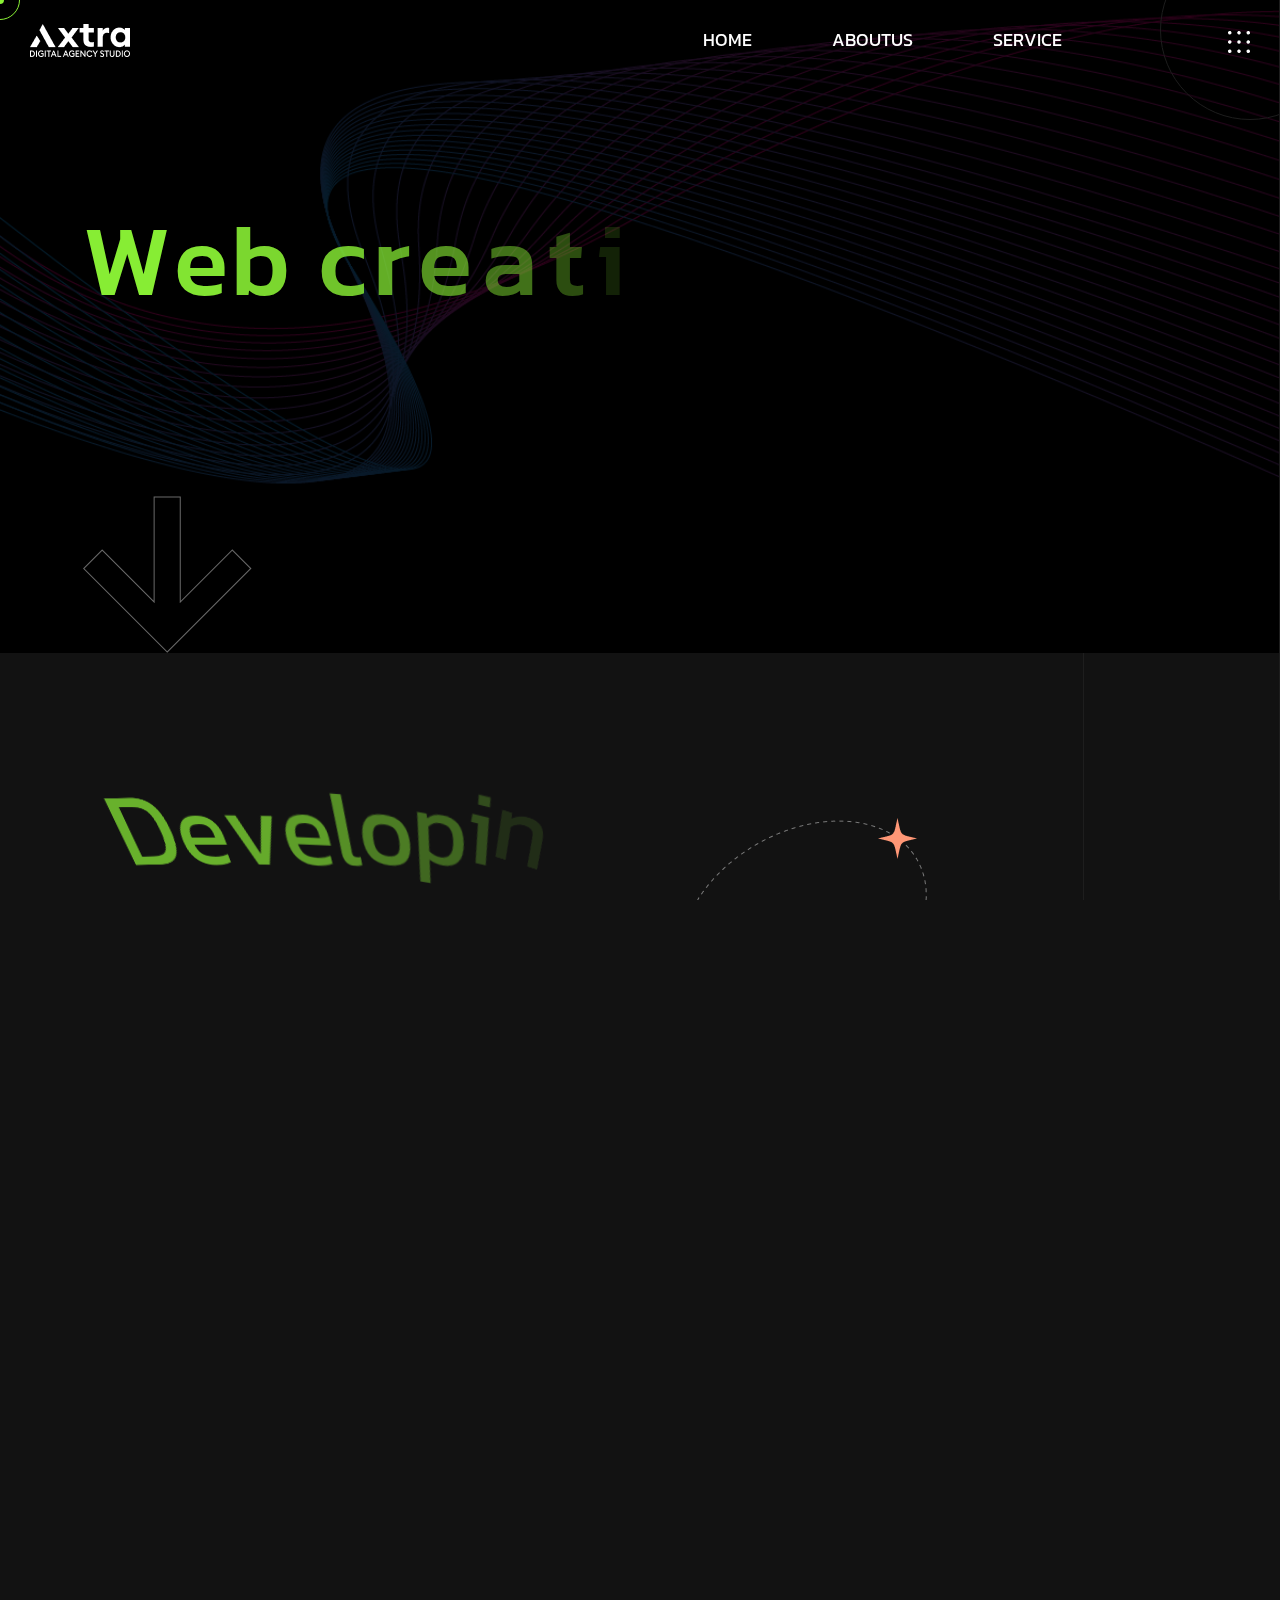
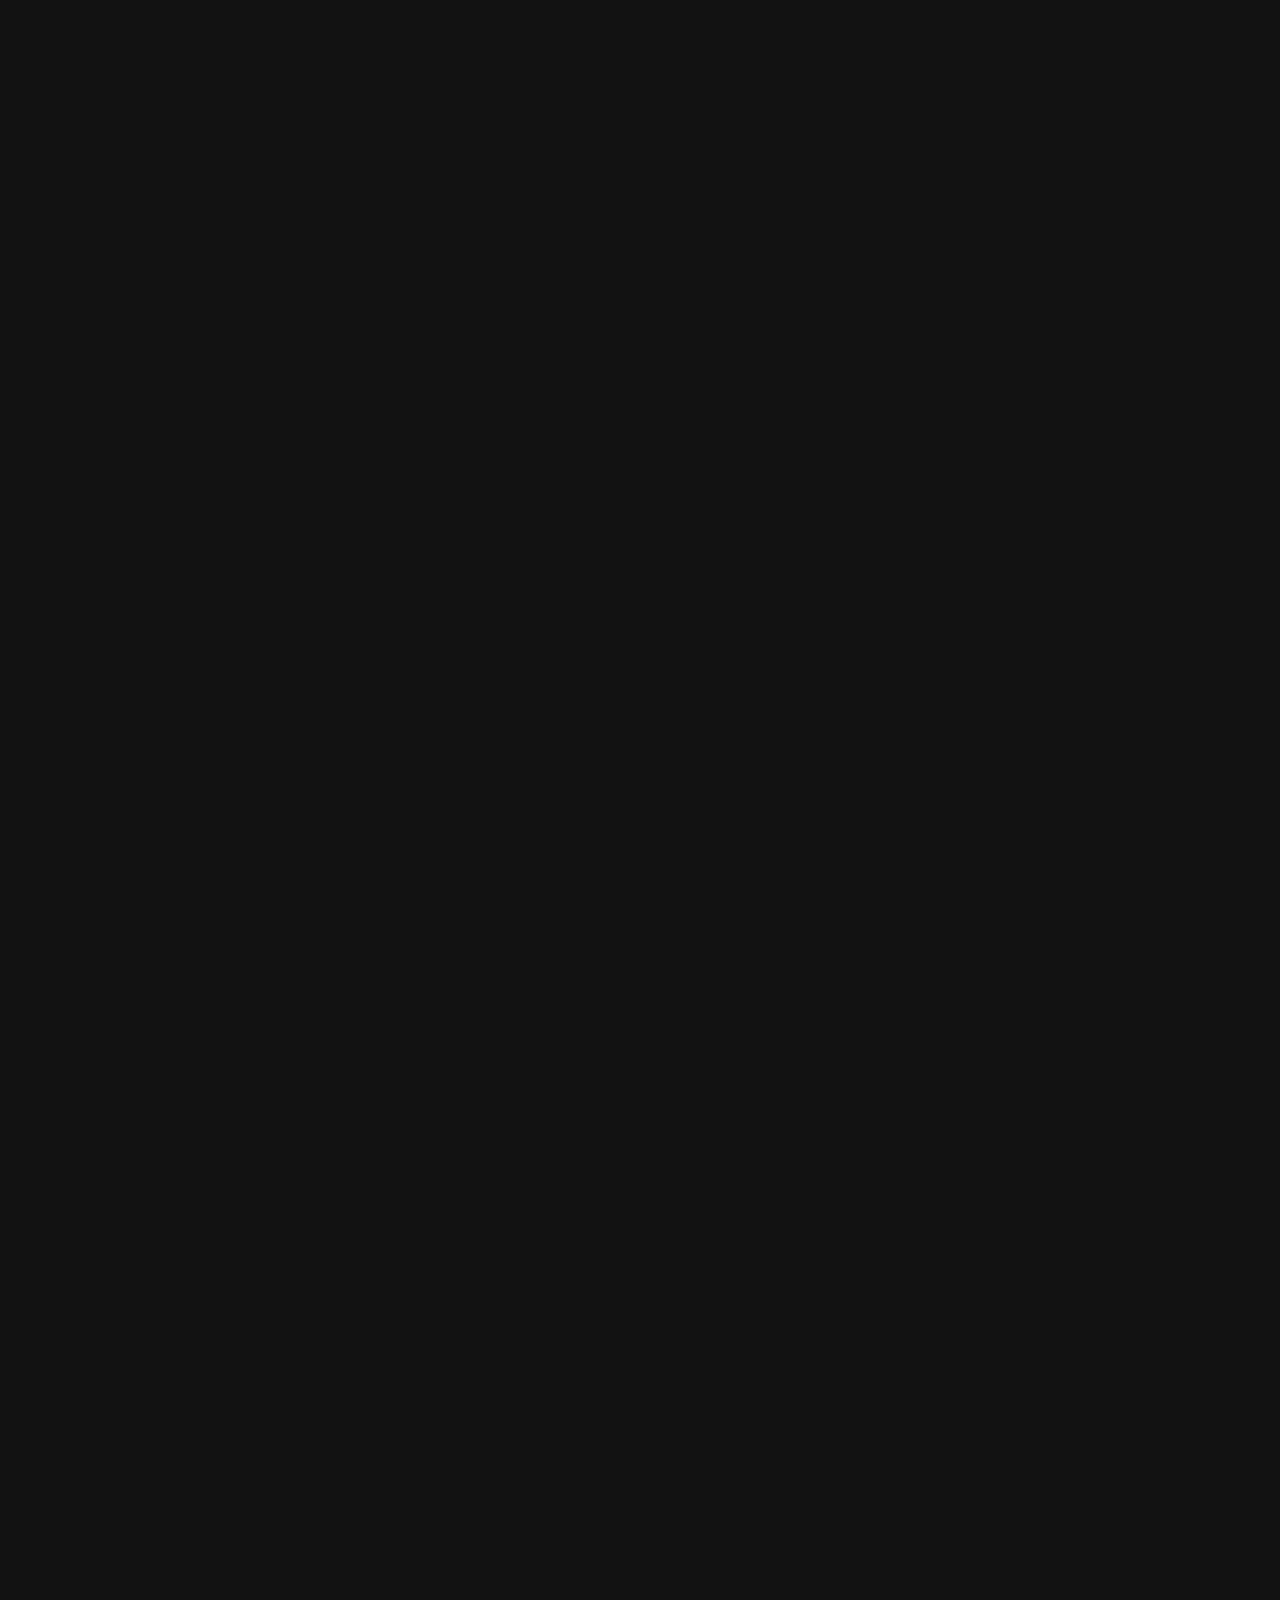
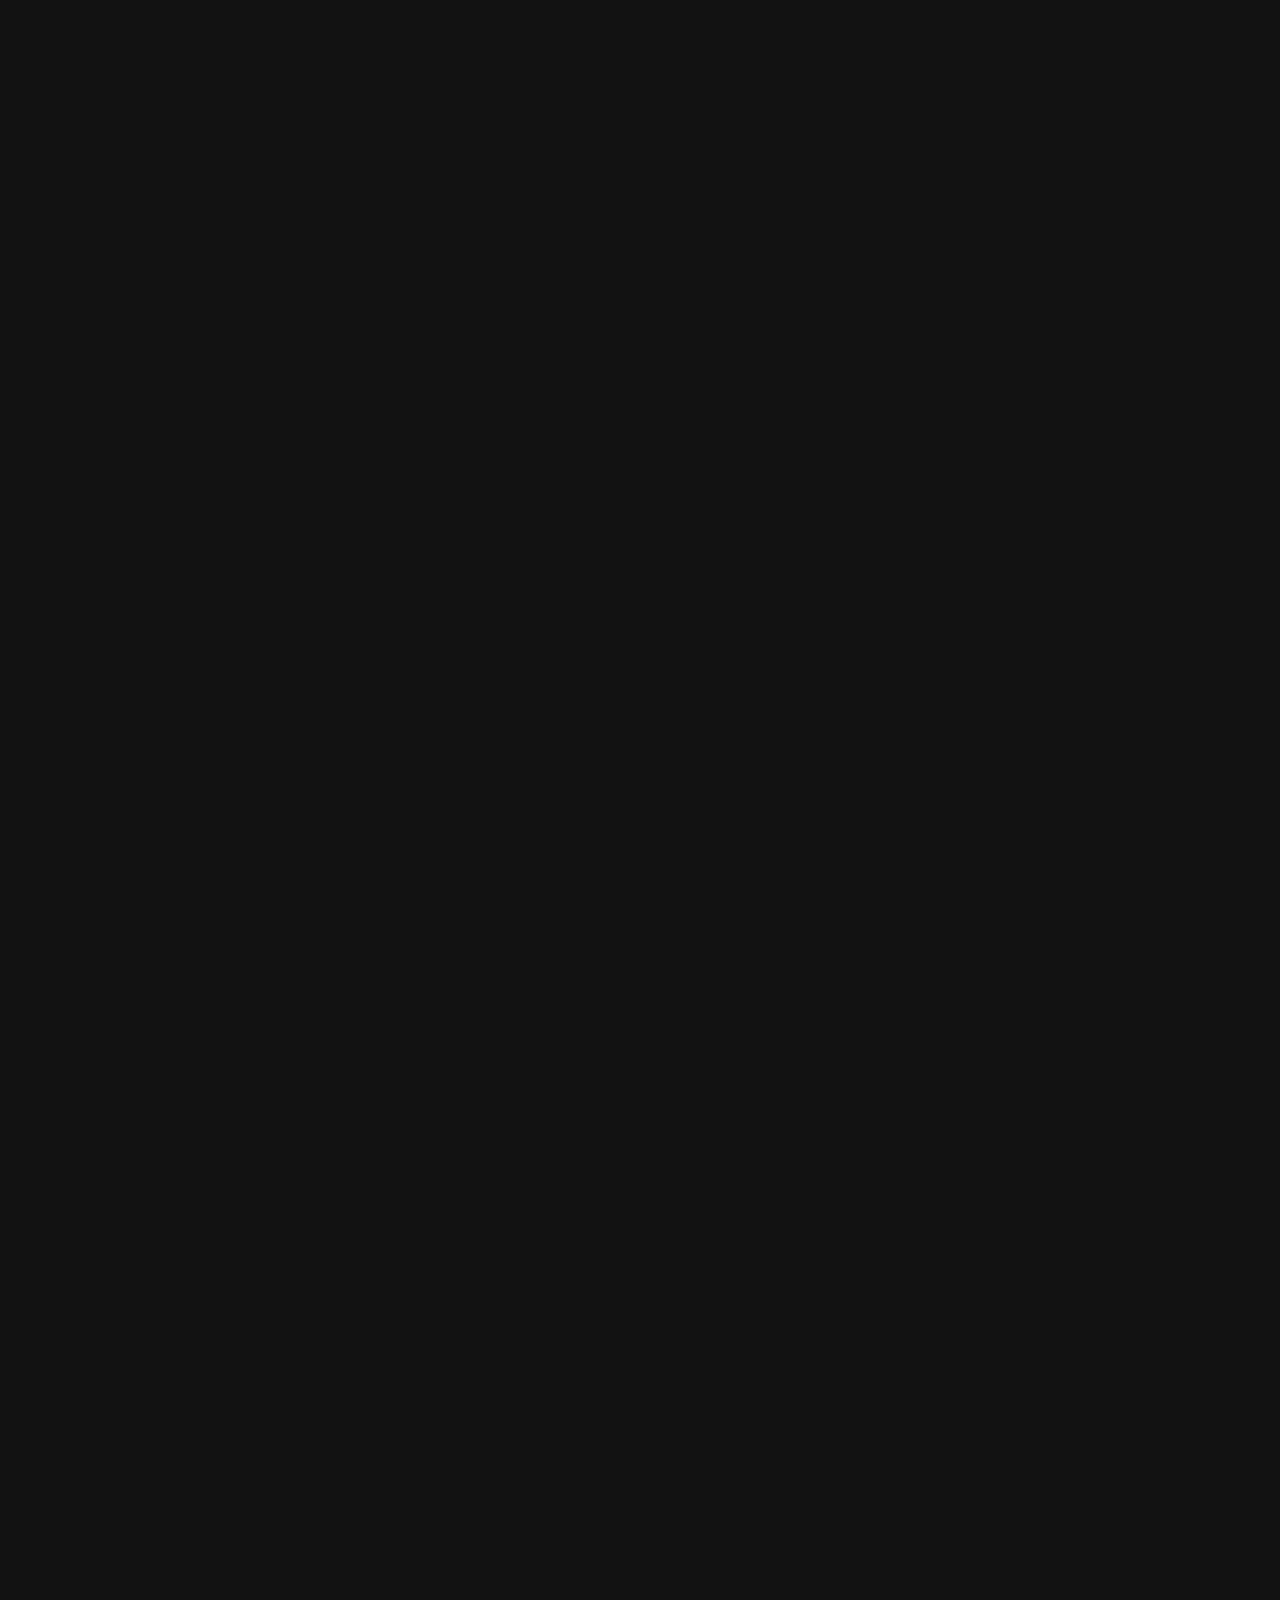
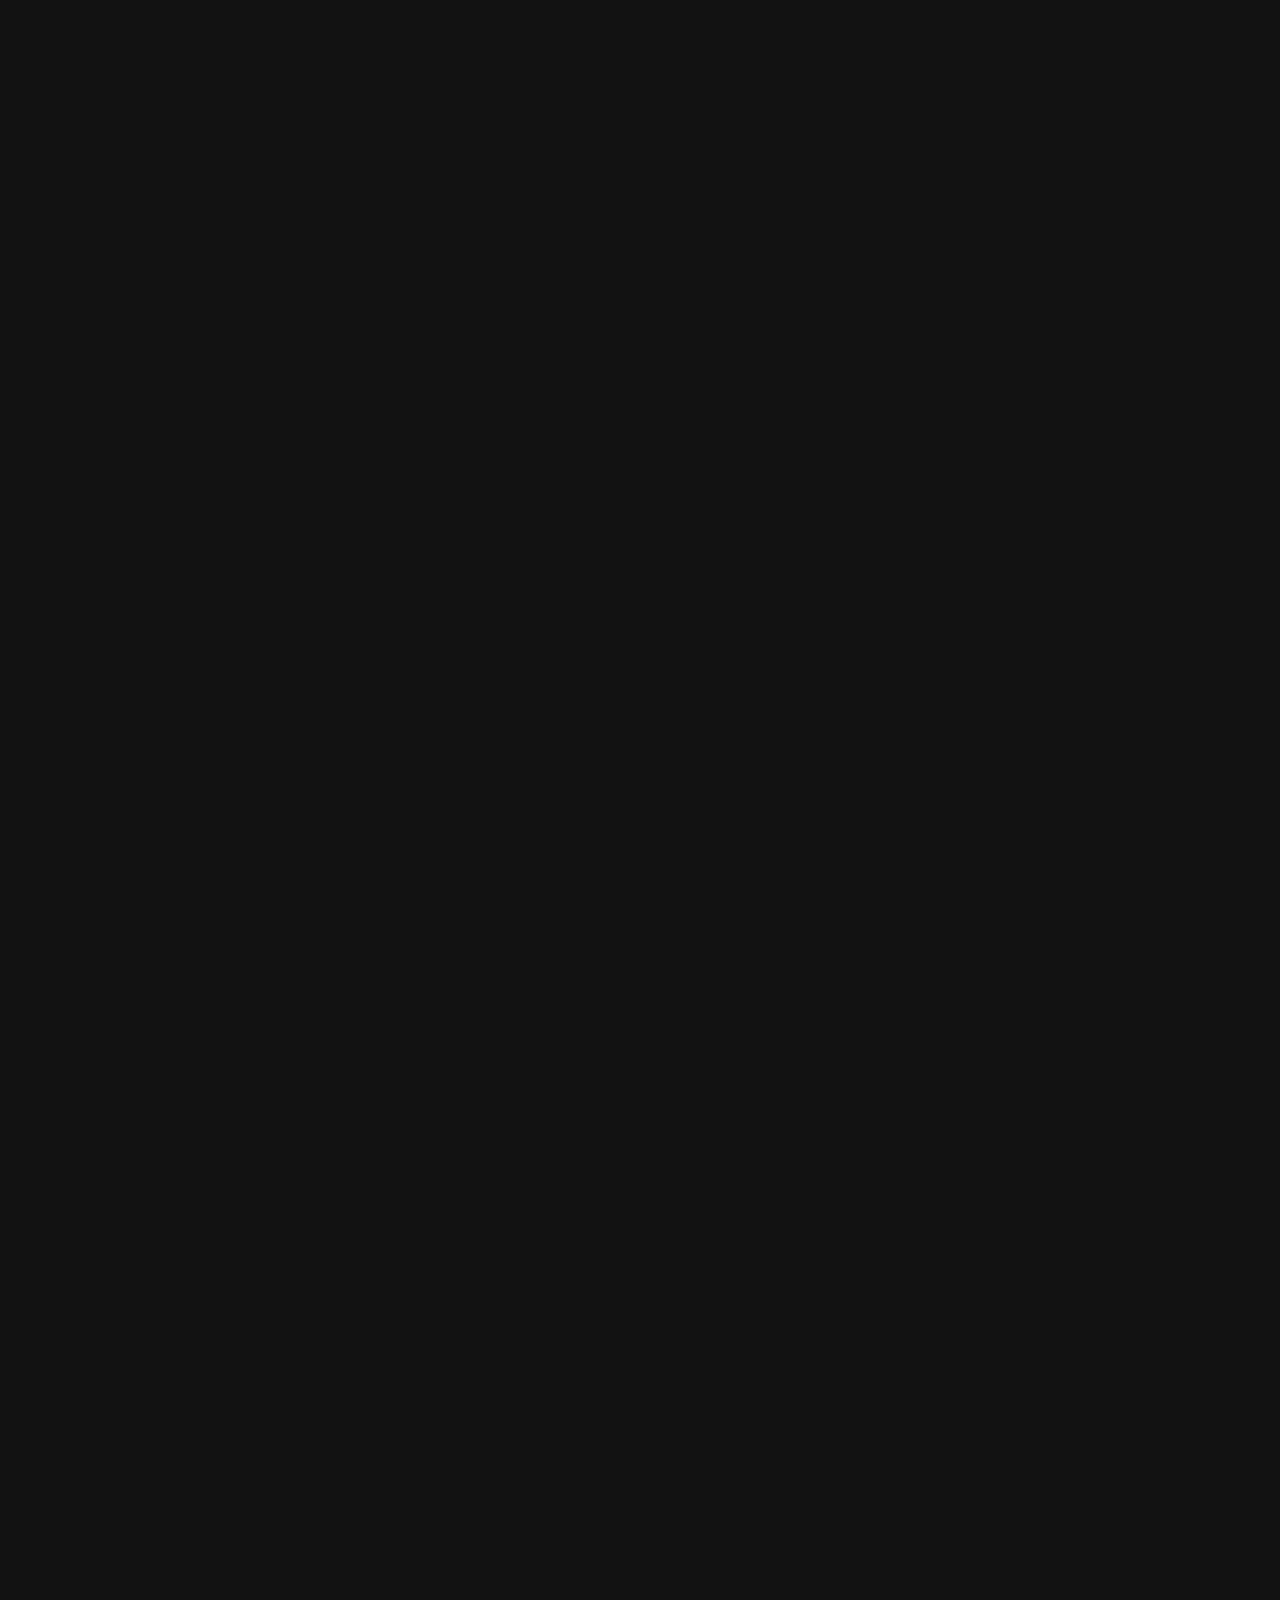
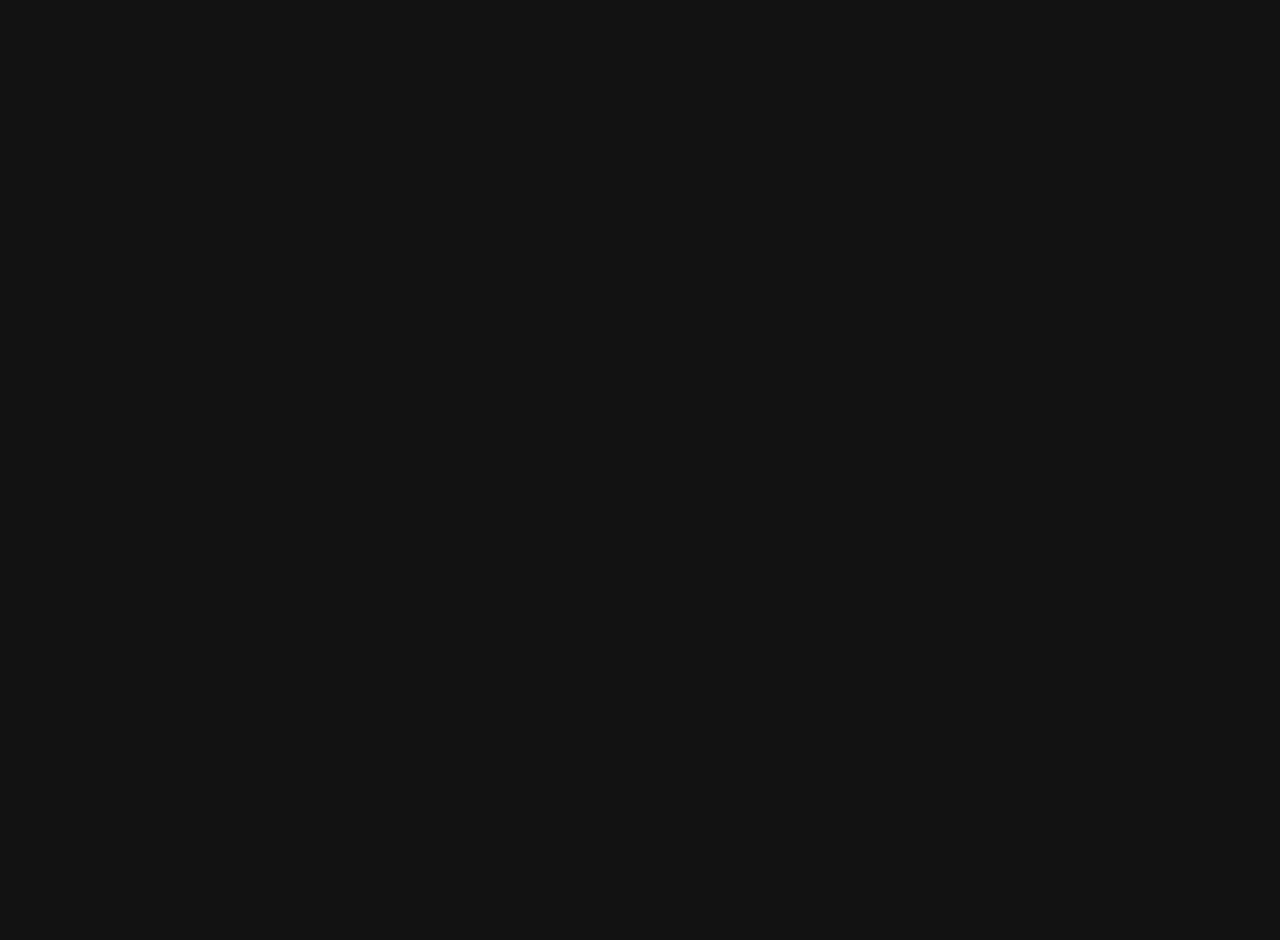
==== commit a9e1959b: "changes" ====
--- a/index.html
+++ b/index.html
@@ -544,7 +544,7 @@
           </div>
         </section>
         <!-- across Industries area end -->
-        <!-- across Industries area end -->
+        
 
 
 
--- a/assets/css/master.css
+++ b/assets/css/master.css
@@ -1248,10 +1248,7 @@
   background-color: var(--d-black-2);
   background-blend-mode: overlay;
 }
-.dark .portfolio__service .sec-text, .dark .portfolio__service-item {
-  -webkit-filter: invert(1);
-          filter: invert(1);
-}
+
 .dark .portfolio__service .ps-btn a {
   color: var(--white);
   border-color: var(--white);
@@ -8273,6 +8270,9 @@
 .service-v5 .portfolio__service-item, .service-v5.portfolio__service .sec-title, .service-v5.portfolio__service .sec-text, .service-v5.portfolio__service .sec-text p {
   opacity: 1;
 }
+.portfolio__service{
+  background: url("assets/imgs/hero/4/01.png");
+}
 .service-v5 .portfolio__service-item {
   margin-bottom: 25px;
 }
@@ -13659,14 +13659,14 @@
   height: 76px;
   right: -2px;
   top: calc(50% - 38px);
-  background: var(--black-2);
+  background: var(--primary);
   -webkit-transition: all 0.3s;
   transition: all 0.3s;
   border-radius: 15px 0px 0px 15px;
 }
 .portfolio__service-item:hover .ps-title,
 .portfolio__service-item:hover ul li {
-  color: var(--primary);
+  color: var(--black);
 }
 .portfolio__service-item:hover::after {
   width: calc(100% + 1px);
@@ -13680,7 +13680,7 @@
   font-size: 24px;
   line-height: 1.5;
   text-transform: uppercase;
-  color: var(--black-2);
+  color: var(--white);
   padding-bottom: 20px;
   -webkit-transition: all 0.3s;
   transition: all 0.3s;
@@ -13713,7 +13713,7 @@
   font-weight: 400;
   font-size: 16px;
   line-height: 1.5;
-  color: var(--black-2);
+  color: var(--white);
   -webkit-transition: all 0.3s;
   transition: all 0.3s;
 }
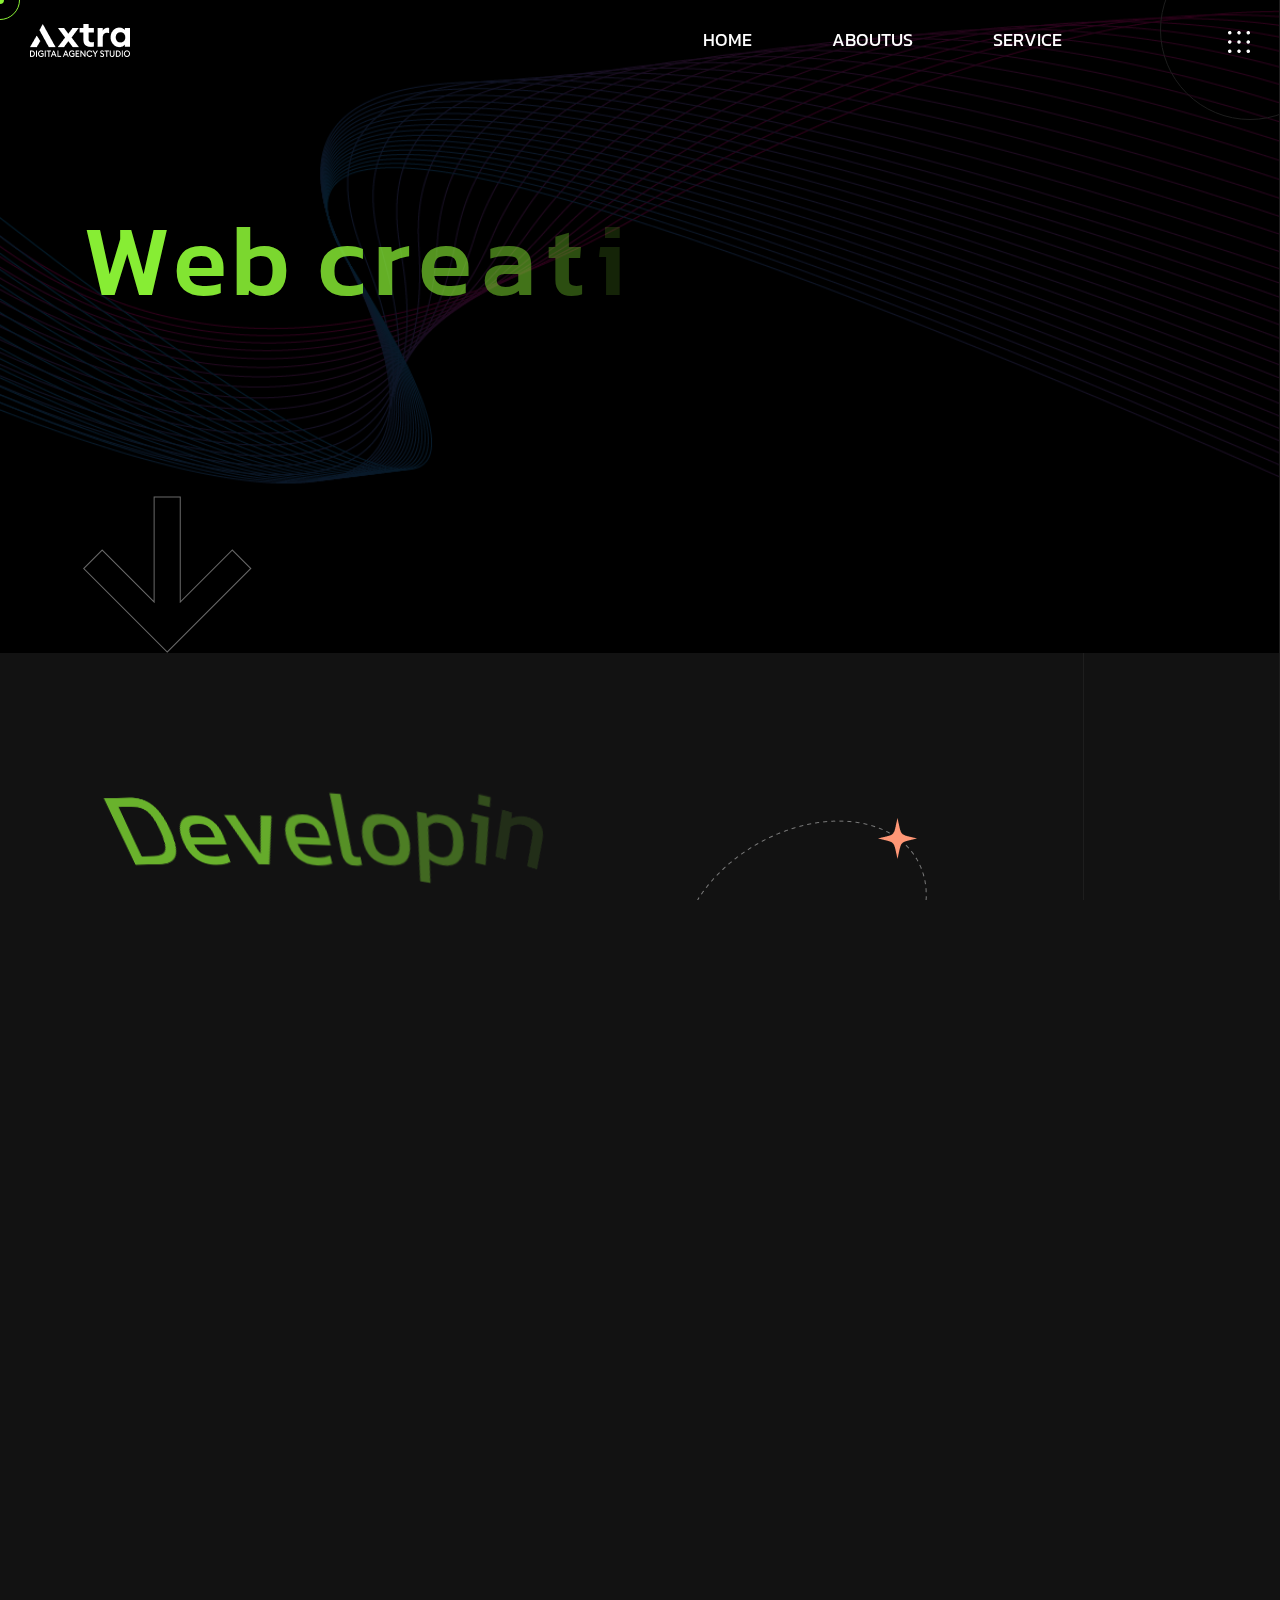
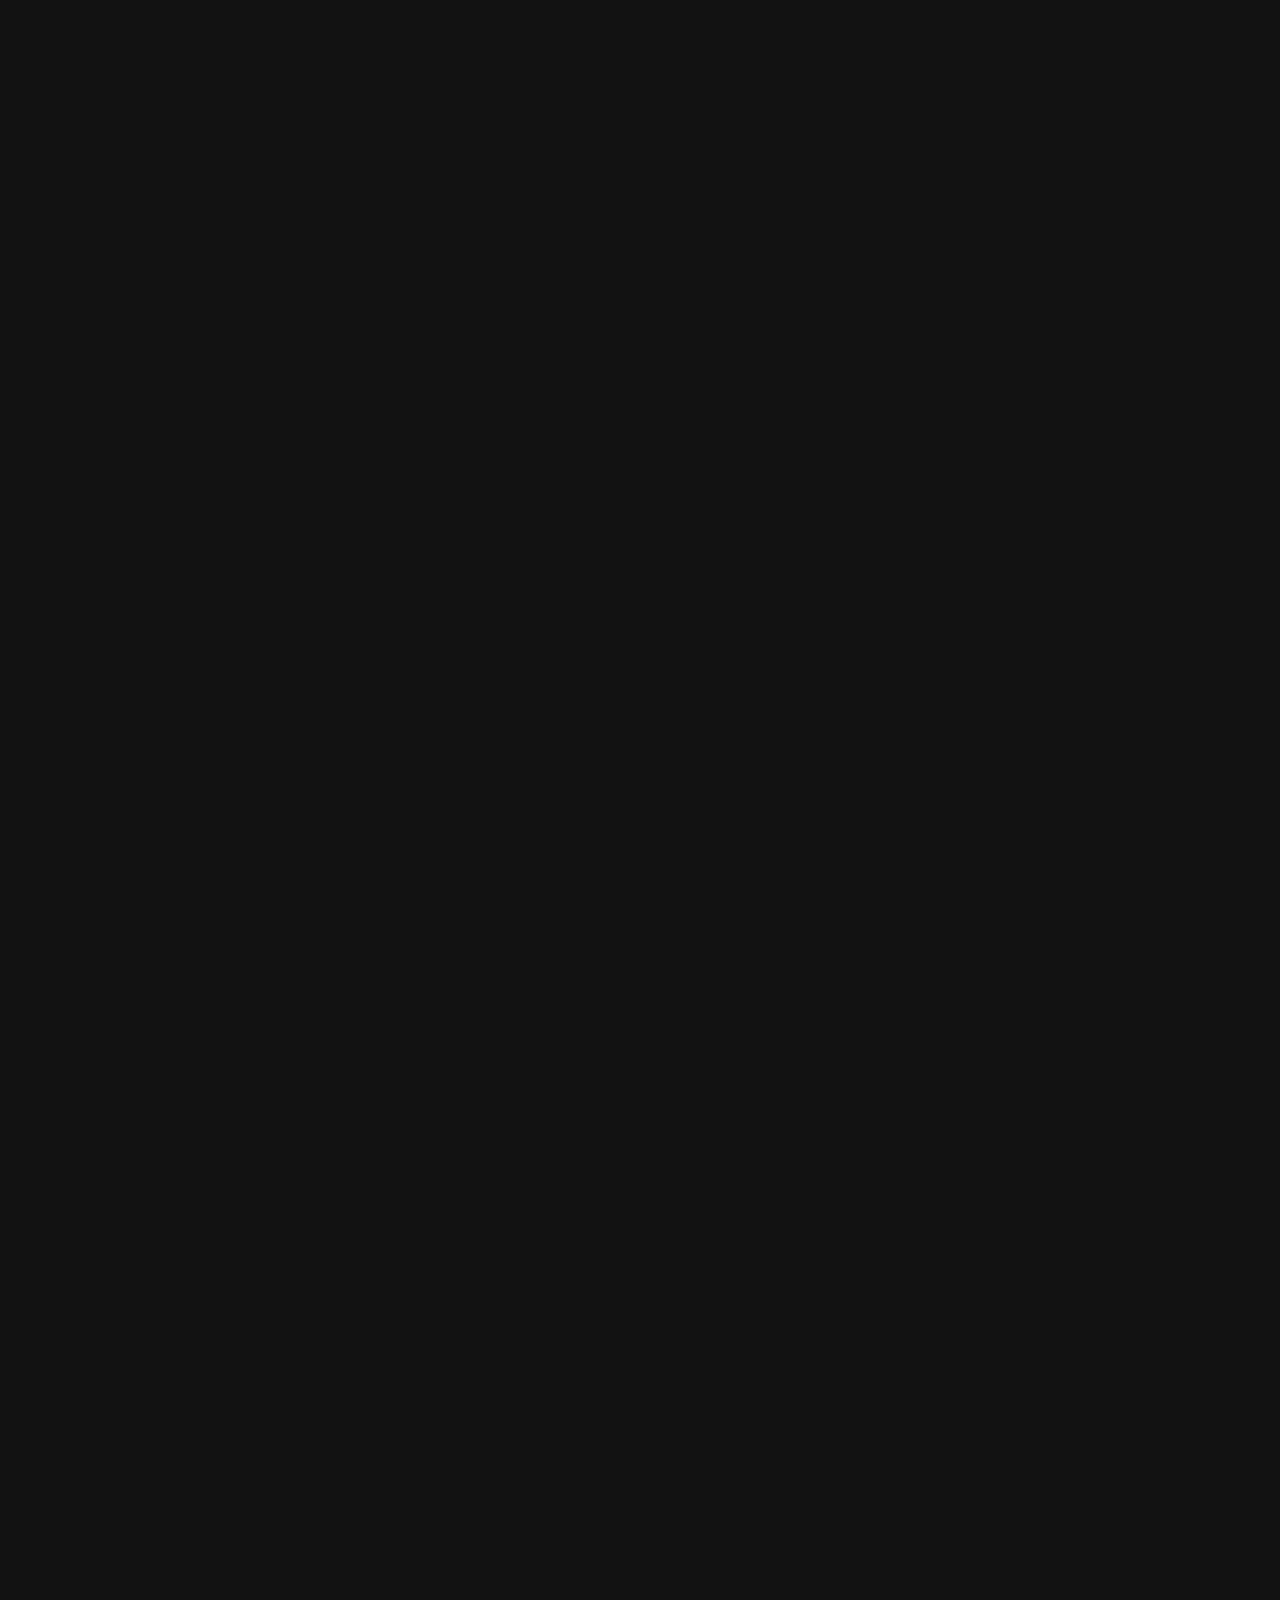
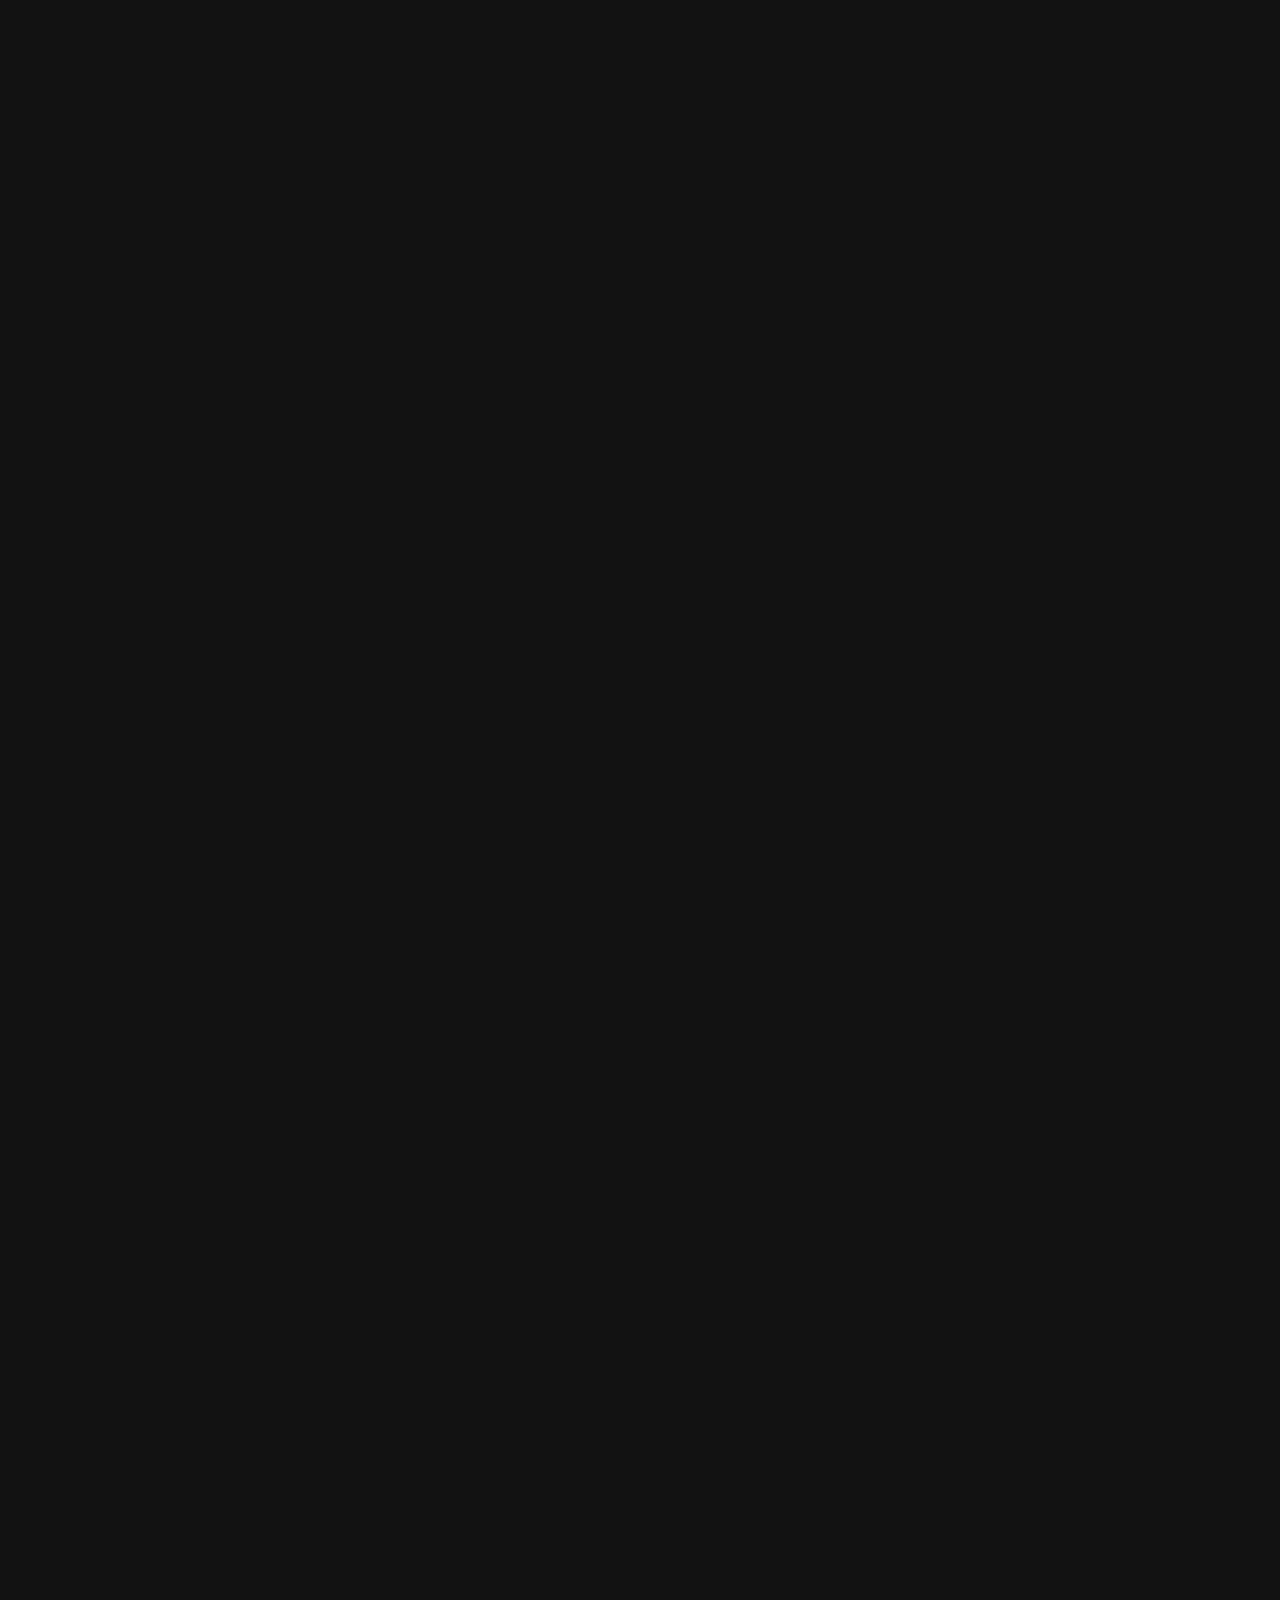
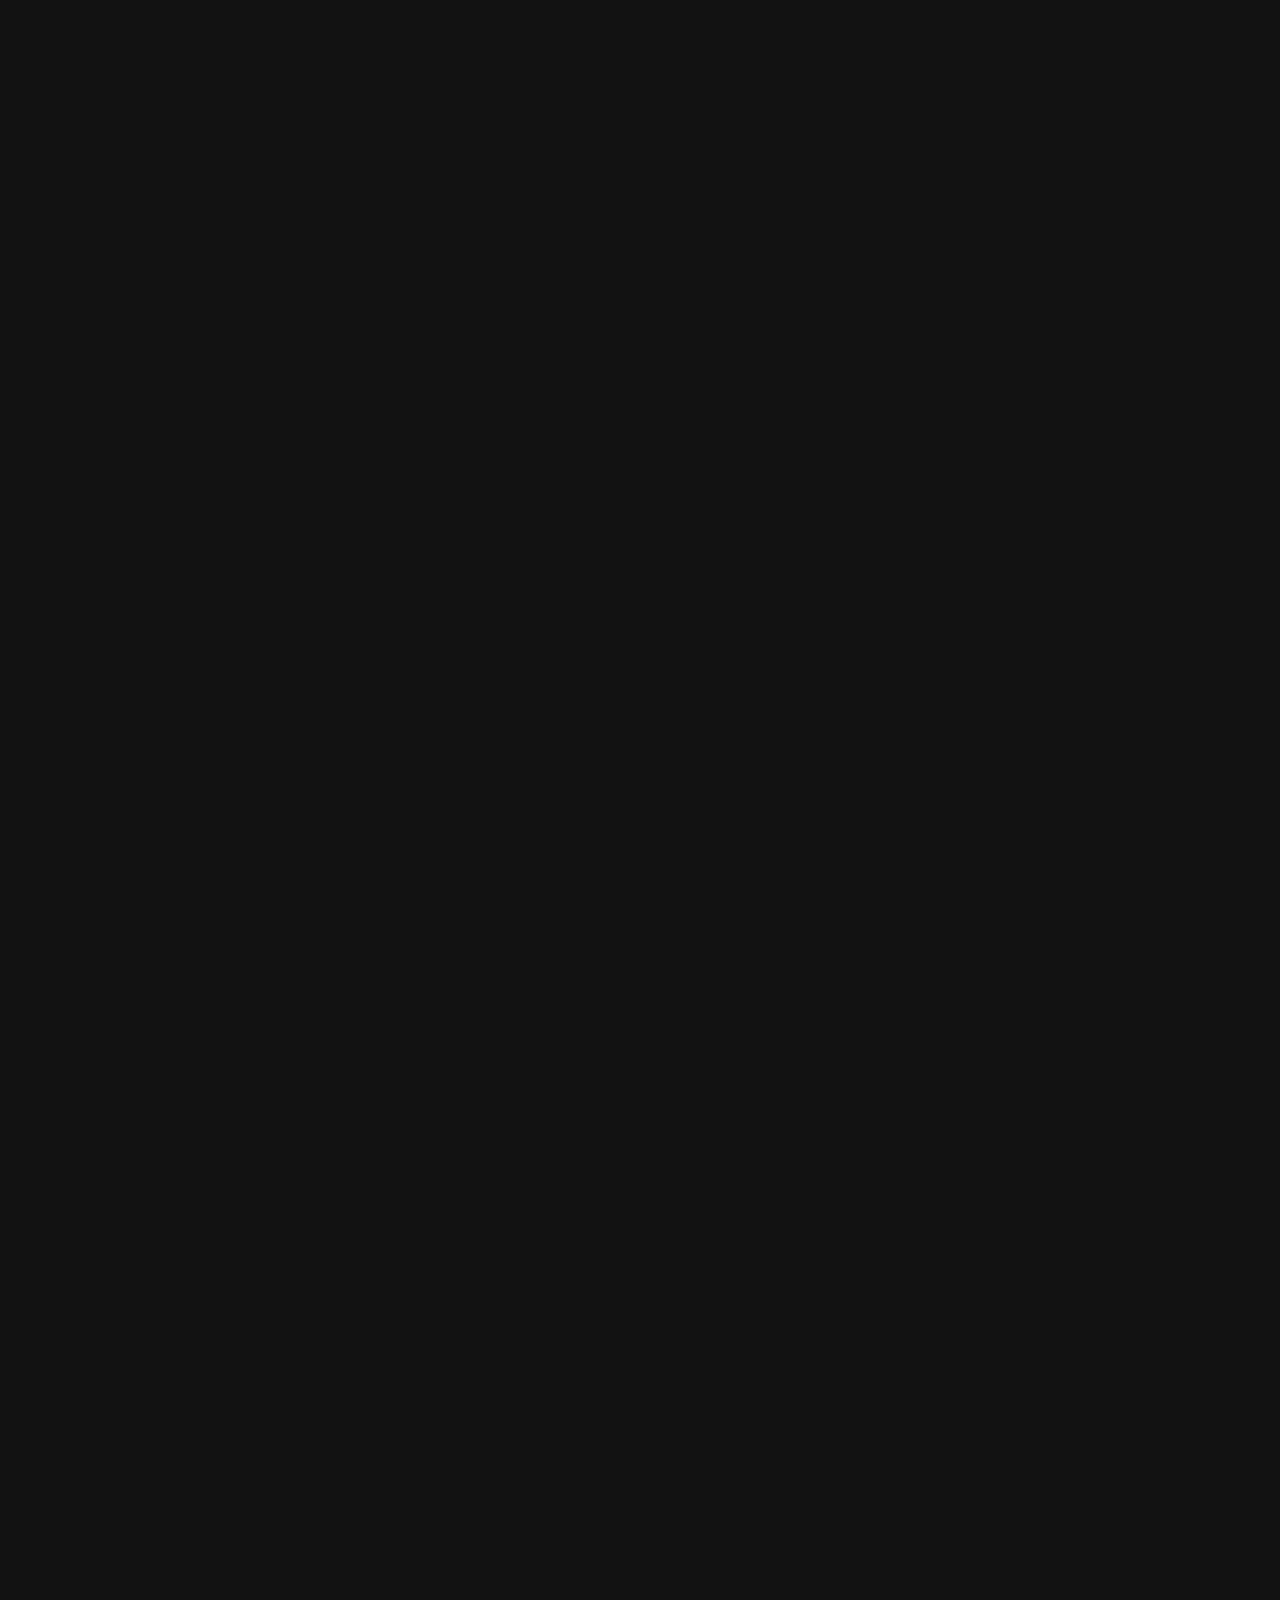
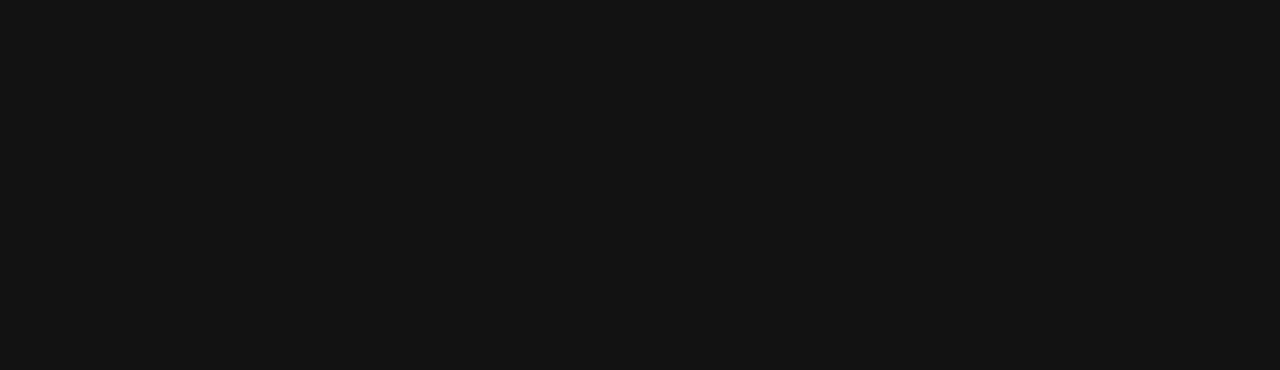
==== commit e63efef0: "changes" ====
--- a/index.html
+++ b/index.html
@@ -465,7 +465,7 @@
               <div class="swiper-slide">
                 <div class="portfolio__slide-2">
                   <div class="slide-img">
-                    <a href="portfolio-details.html"><img src="assets/imgs/portfolio/2/1.jpg" alt="Portfolio Image"></a>
+                    <a href="portfolio-details.html"><img src="assets/imgs/industries/1.jpg" alt="Portfolio Image"></a>
                   </div>
                   <div class="slide-content">
                     <h2 class="sec-title"> <a href="portfolio-details.html">Food<span>& Restraurant</span></a>
@@ -483,7 +483,7 @@
               <div class="swiper-slide">
                 <div class="portfolio__slide-2">
                   <div class="slide-img">
-                    <a href="portfolio-details.html"><img src="assets/imgs/portfolio/2/2.jpg" alt="Portfolio Image"></a>
+                    <a href="portfolio-details.html"><img src="assets/imgs/industries/2.jpg" alt="Portfolio Image"></a>
                   </div>
                   <div class="slide-content">
                     <h2 class="sec-title"><a href="portfolio-details.html">Education <span>& Learning</span></a>
@@ -501,7 +501,7 @@
               <div class="swiper-slide">
                 <div class="portfolio__slide-2">
                   <div class="slide-img">
-                    <a href="portfolio-details.html"><img src="assets/imgs/portfolio/2/3.jpg" alt="Portfolio Image"></a>
+                    <a href="portfolio-details.html"><img src="assets/imgs/industries/3.jpg" alt="Portfolio Image"></a>
                   </div>
                   <div class="slide-content">
                     <h2 class="sec-title"> <a href="portfolio-details.html">developers
@@ -520,7 +520,7 @@
               <div class="swiper-slide">
                 <div class="portfolio__slide-2">
                   <div class="slide-img">
-                    <a href="portfolio-details.html"><img src="assets/imgs/portfolio/2/4.jpg" alt="Portfolio Image"></a>
+                    <a href="portfolio-details.html"><img src="assets/imgs/industries/4.jpg" alt="Portfolio Image"></a>
                   </div>
                   <div class="slide-content">
                     <h2 class="sec-title"> <a href="portfolio-details.html">Media
@@ -568,7 +568,7 @@
             <div class="row">
               <div class="col-xxl-5 col-xl-5 col-lg-6 col-md-6">
                 <div class="service__img-left pt-109">
-                  <img src="assets/imgs/service/4/illustration.png" alt="Service">
+                  <img src="assets/imgs/service/illustration.png" alt="Service">
                 </div>
               </div>
               <div class="col-xxl-7 col-xl-7 col-lg-6 col-md-6">
@@ -929,7 +929,7 @@
   <footer class="footer__area">
     <div class="footer__top">
       <div class="container footer-line"></div>
-      <img src="assets/imgs/thumb/footer.jpg" alt="Footer Image" data-speed="0.75">
+      <img src="assets/imgs/footer/footer.jpg" alt="Footer Image" data-speed="0.75">
     </div>
 
     <div class="footer__btm">
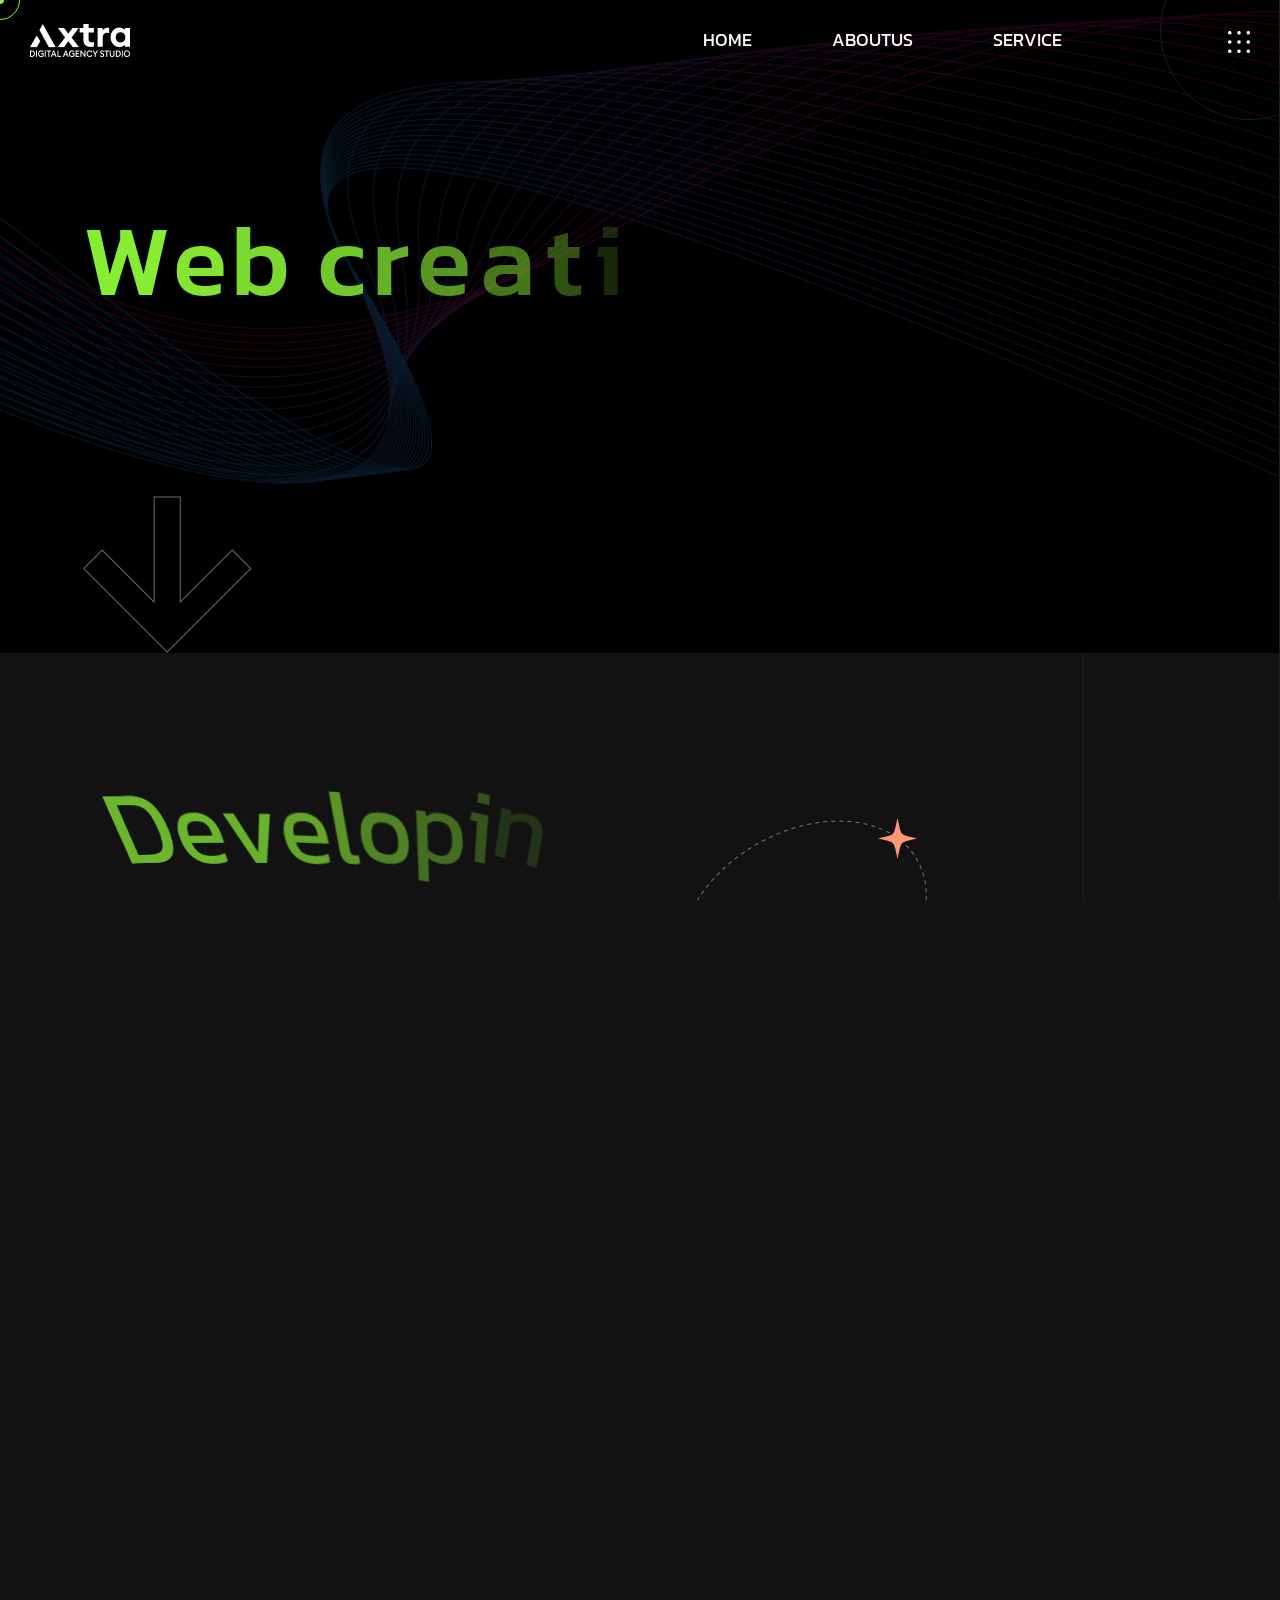
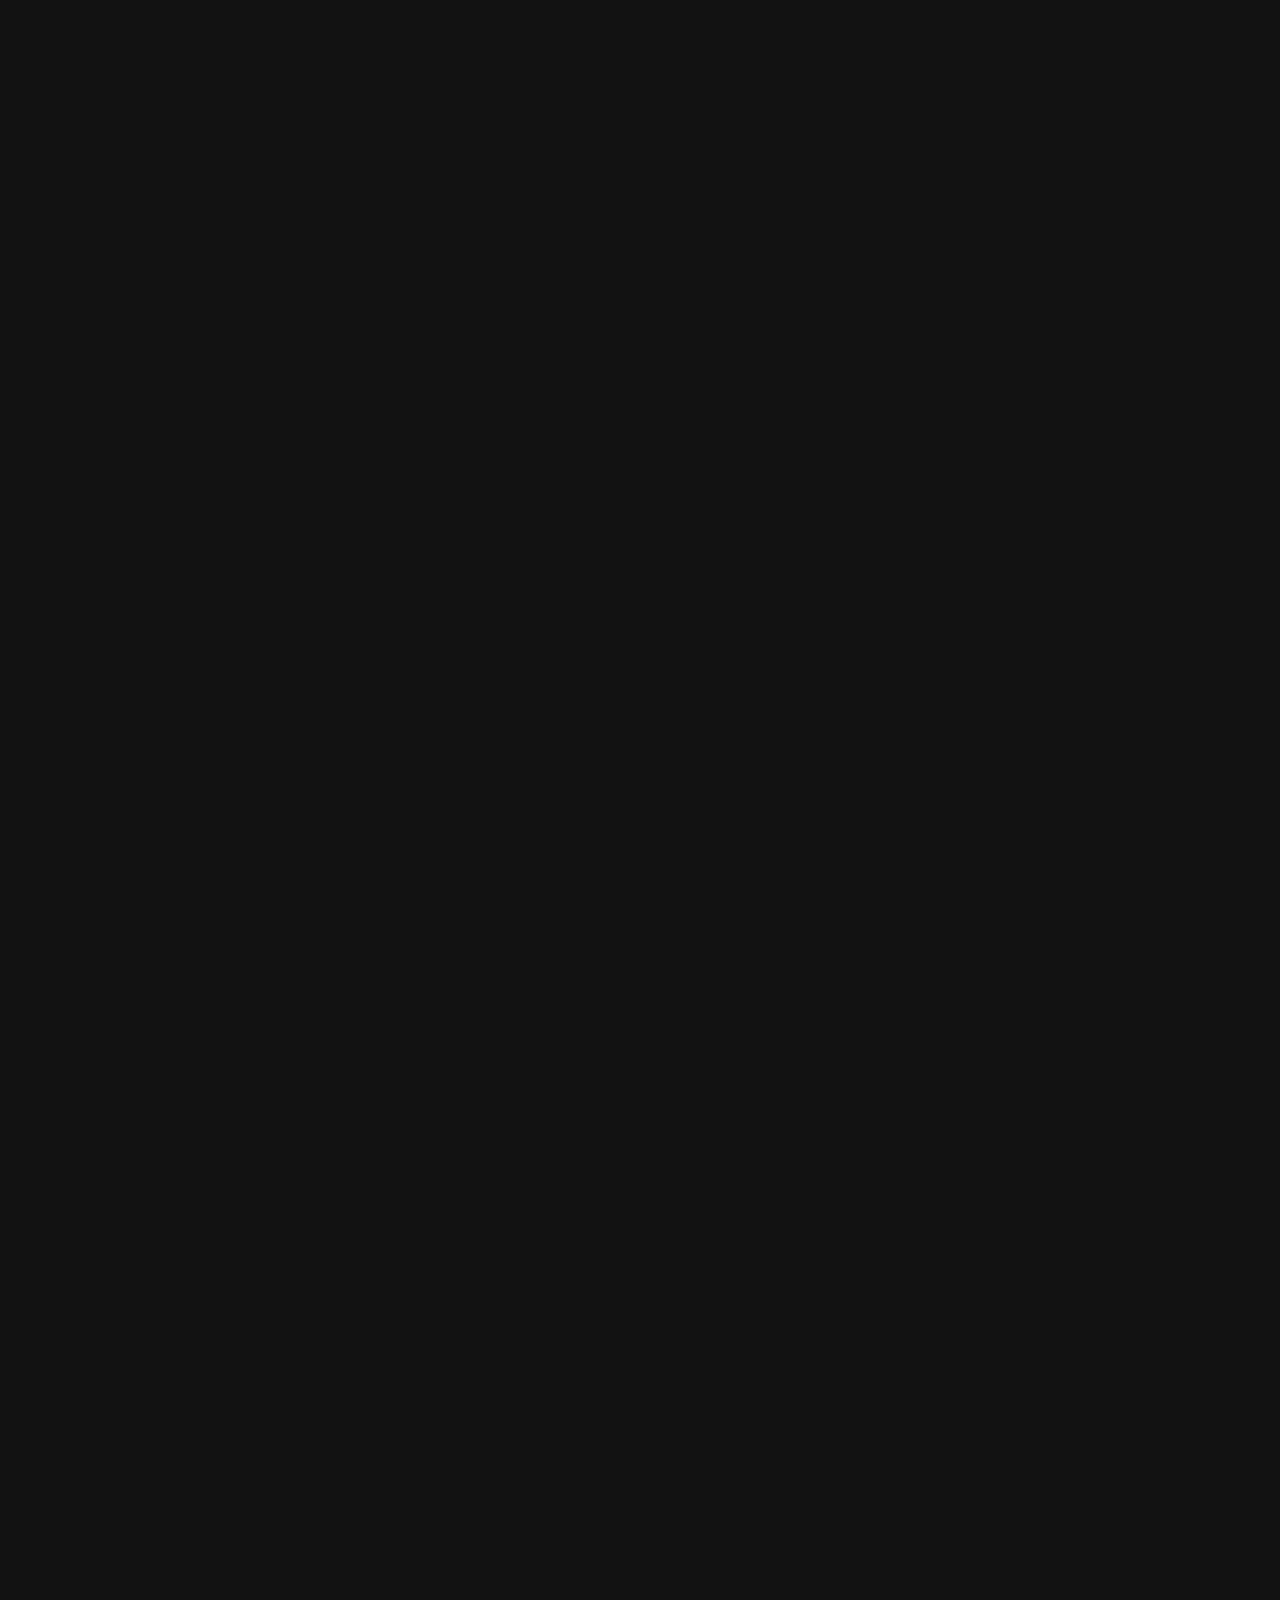
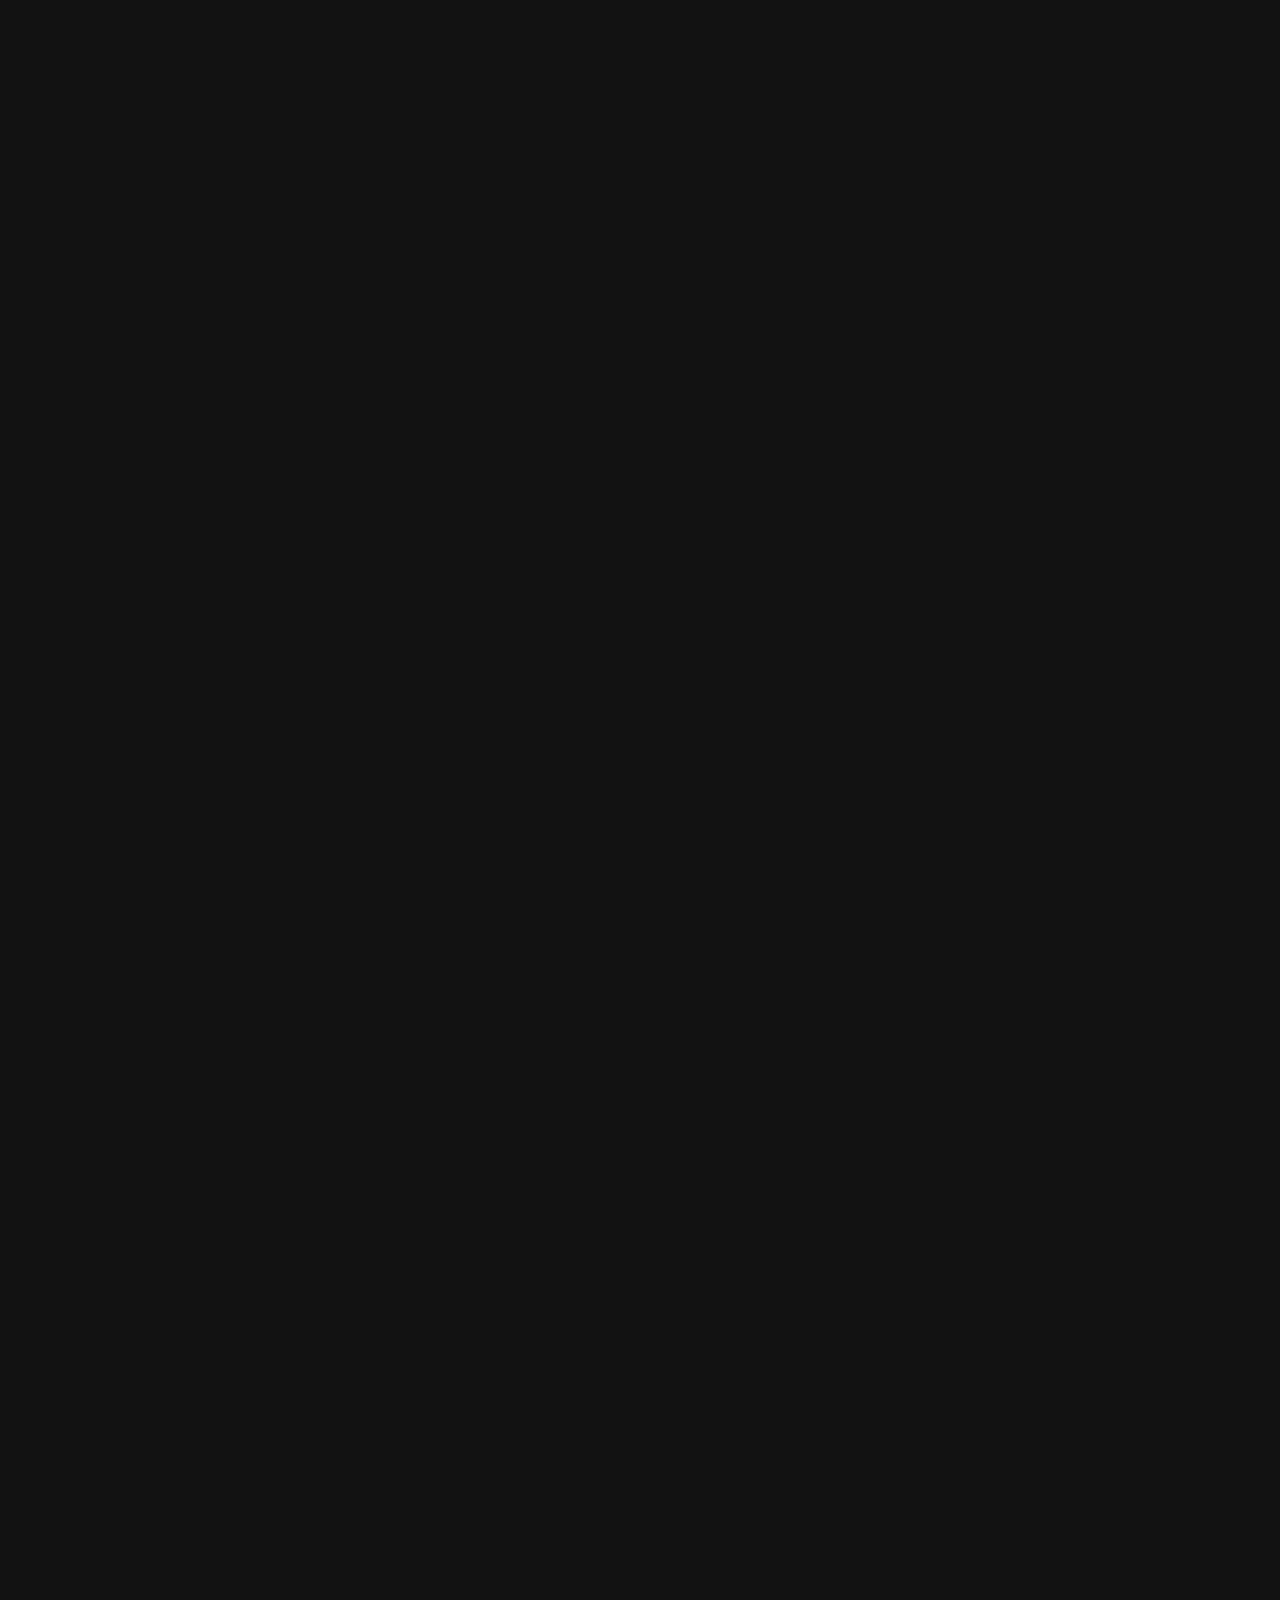
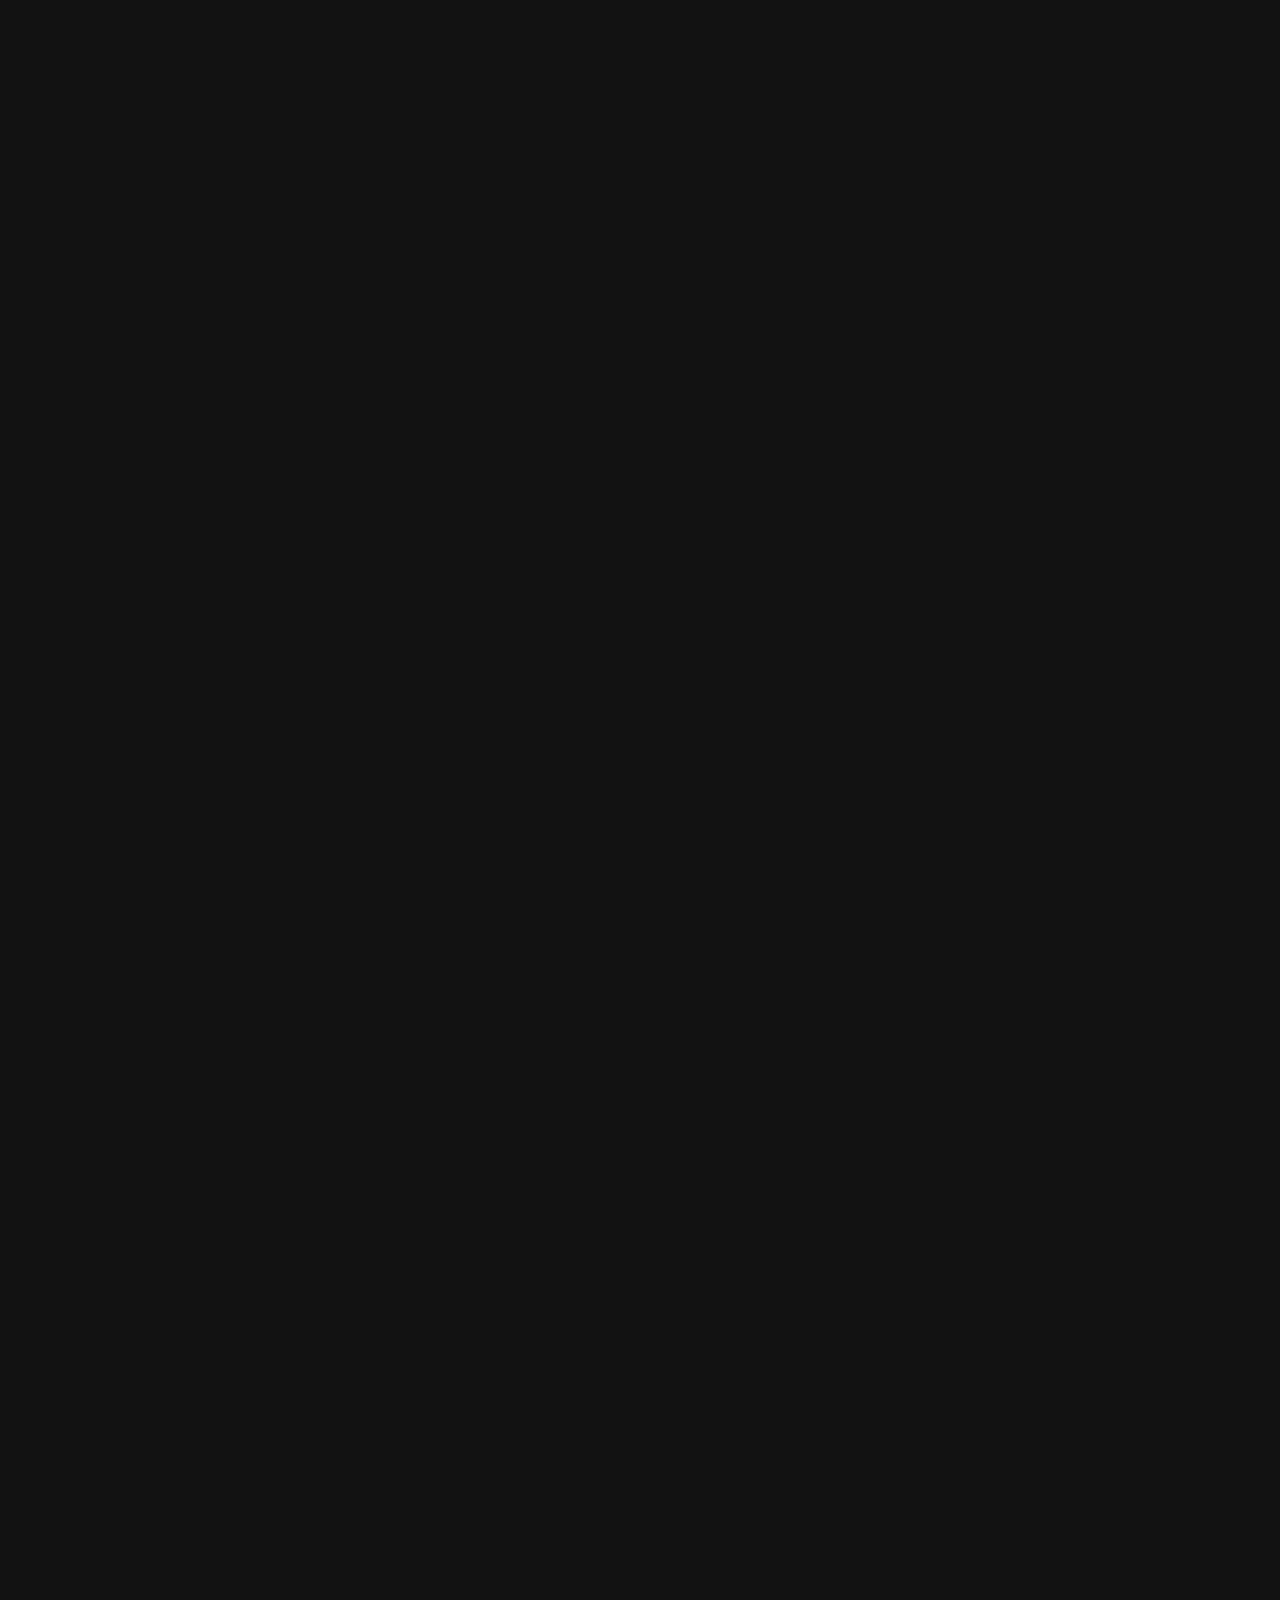
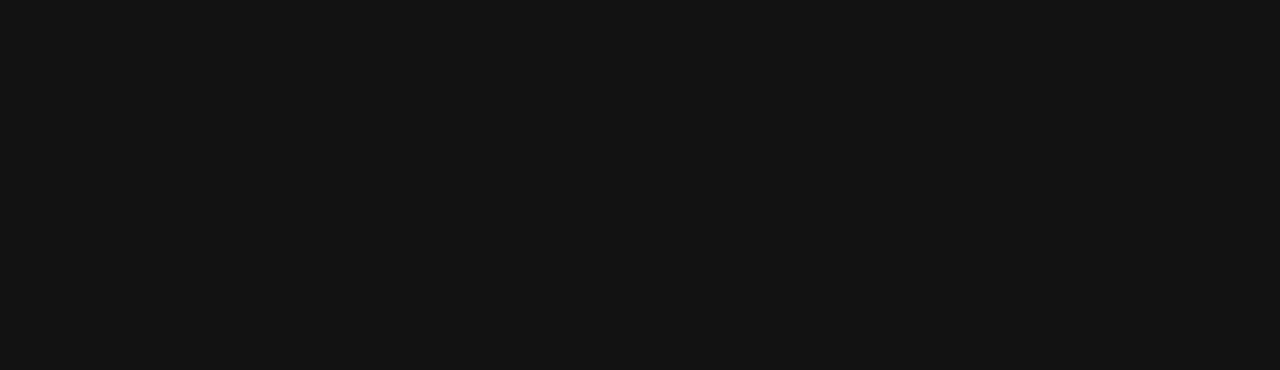
==== commit 5721f964: "changes" ====
--- a/index.html
+++ b/index.html
@@ -122,7 +122,7 @@
         <ul class="main-menu menu-anim">
           <li><a href="index.html">home</a></li>
           <li><a href="about us.html">about us</a></li>
-          <li><a href="service-5-dark.html">service</a></li>
+          <li><a href="service.html">service</a></li>
               <!-- <li>
                 <a>portfolio</a>
                 <ul>
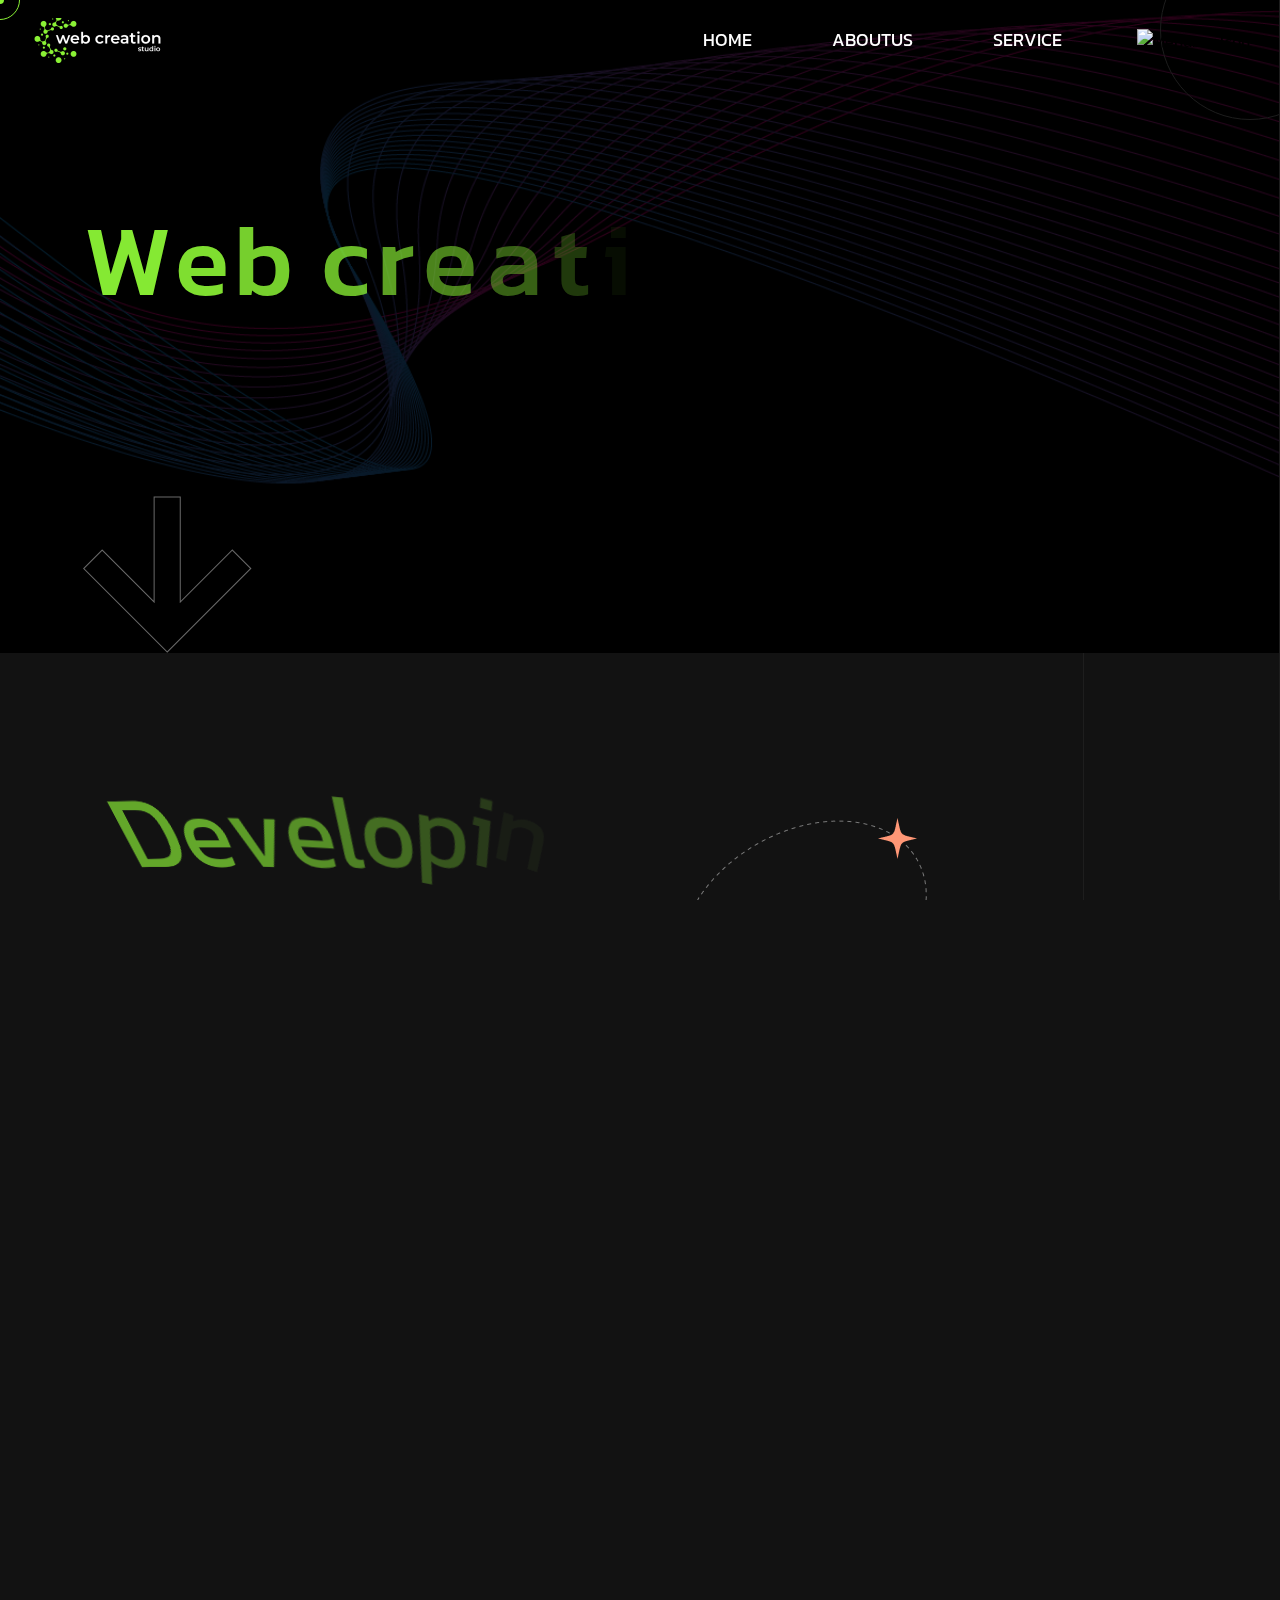
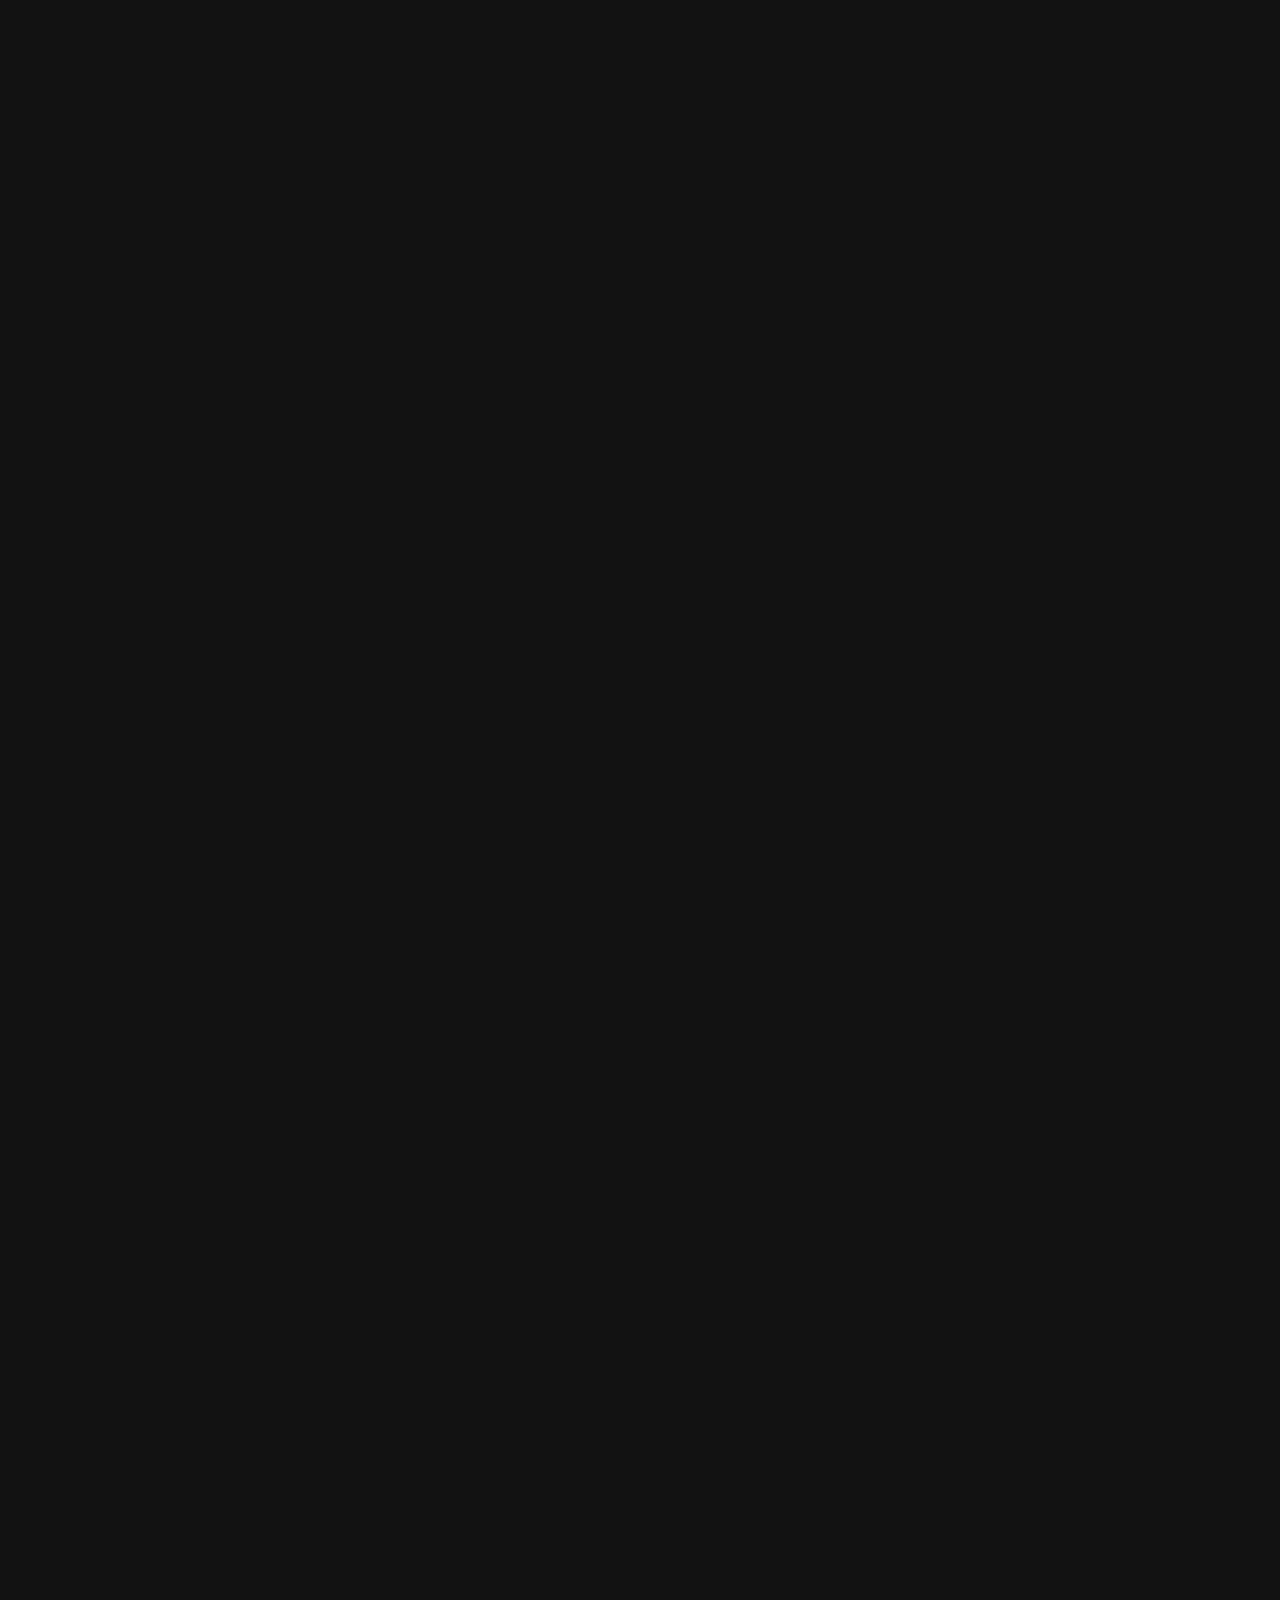
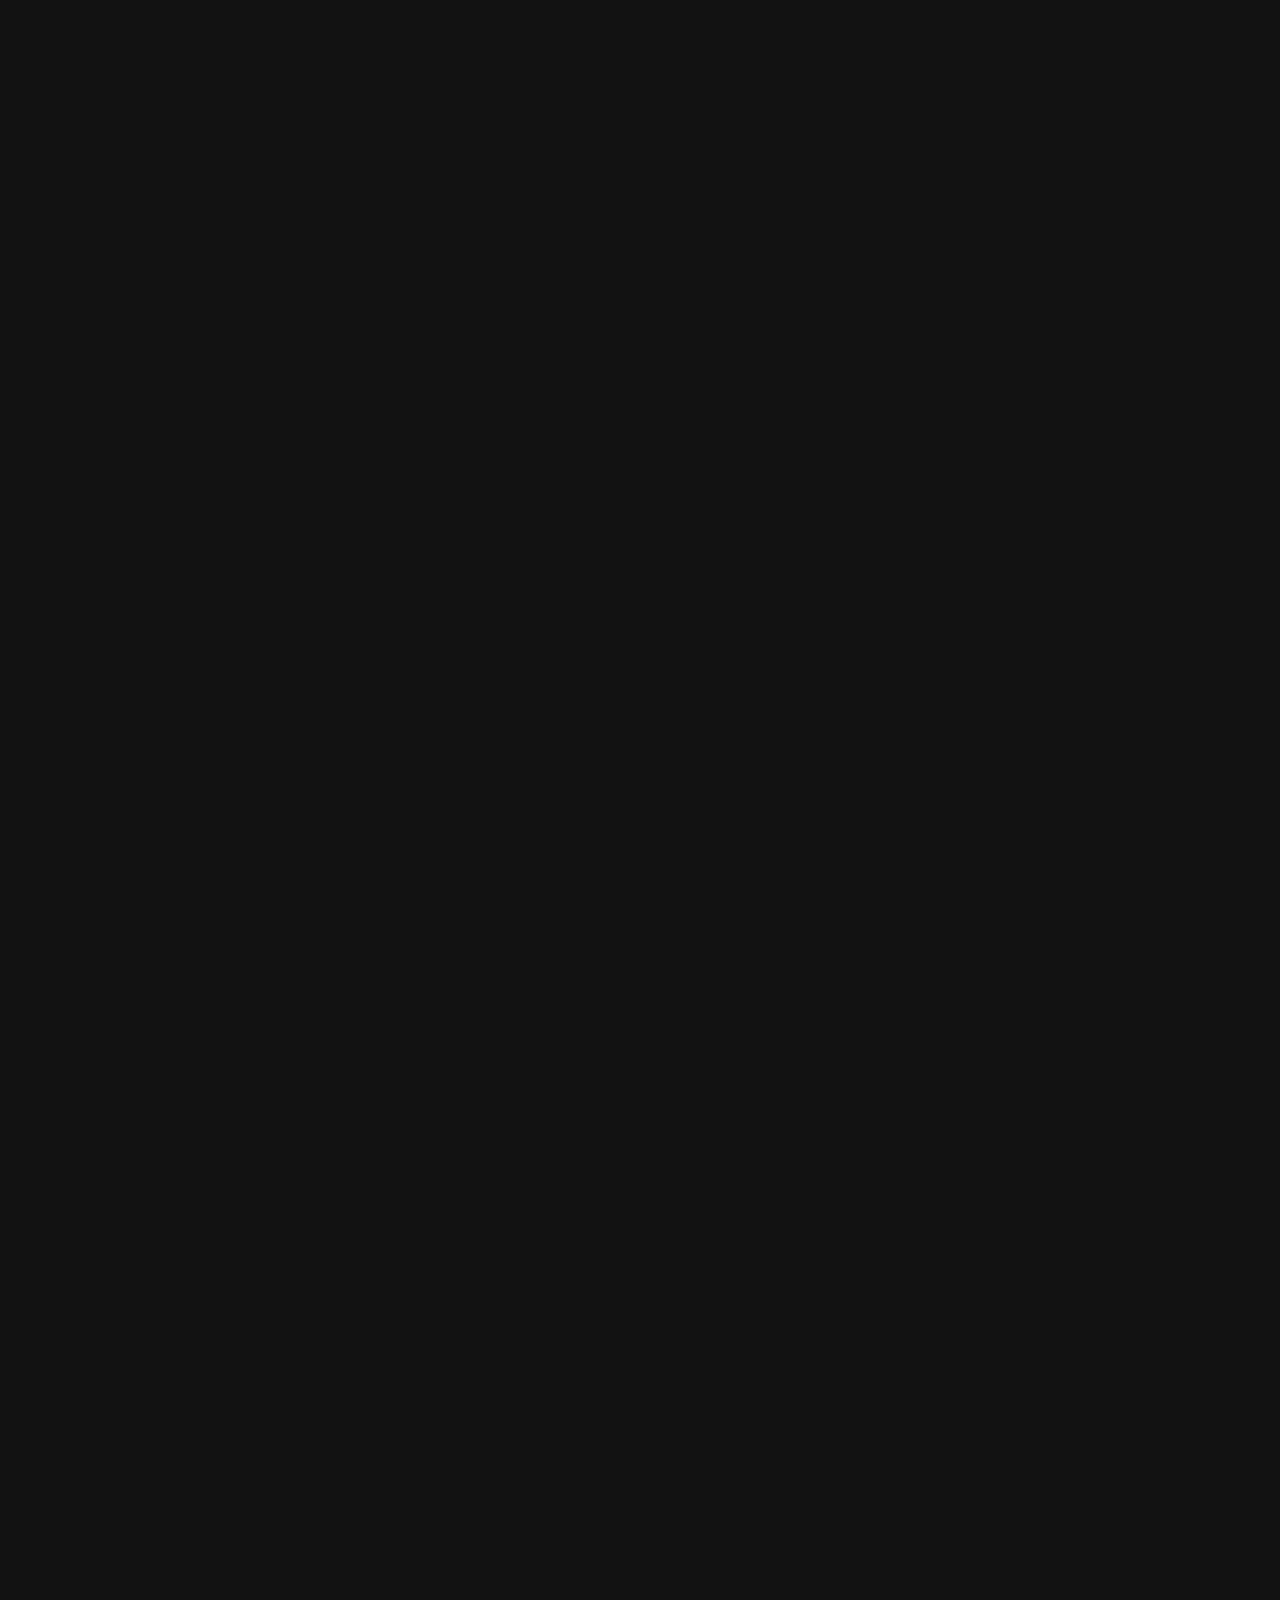
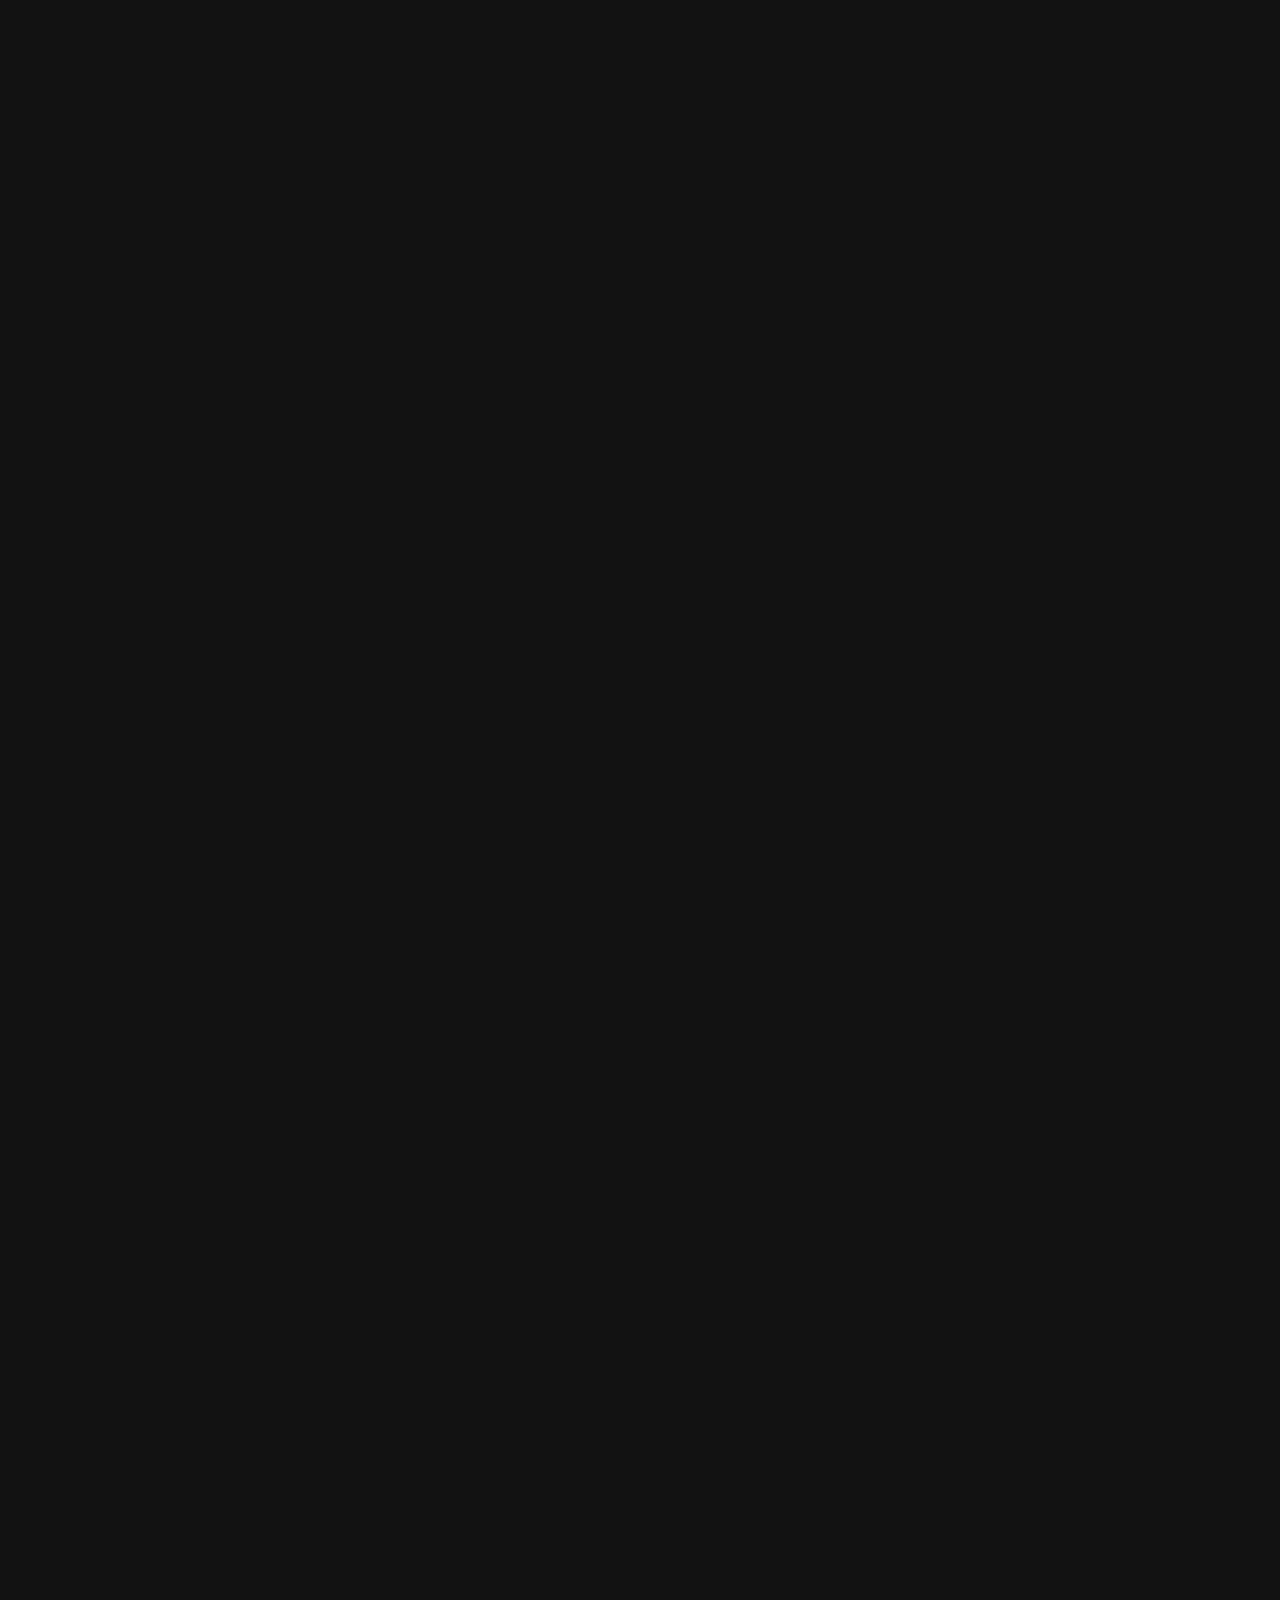
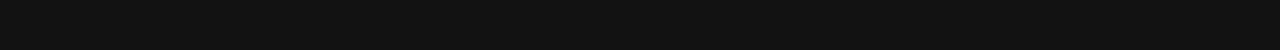
==== commit 761a2280: "major changes" ====
--- a/index.html
+++ b/index.html
@@ -12,7 +12,7 @@
   <title>Web creation studio</title>
 
   <!-- Fav Icon -->
-  <link rel="icon" type="image/x-icon" href="assets/imgs/logo/favicon.png">
+  <link rel="icon" type="image/x-icon" href="assets/imgs/logo/favicon2.png">
 
   <!-- Google Fonts -->
   <link rel="preconnect" href="https://fonts.googleapis.com/">
@@ -116,7 +116,7 @@
   <header class="header__area-2">
     <div class="header__inner-2">
       <div class="header__logo-2">
-        <a href="index.html"><img src="assets/imgs/logo/site-logo-white-2.png" alt="Site Logo"></a>
+        <a href="index.html"><img src="assets/imgs/logo/logo1.png" alt="Site Logo"></a>
       </div>
       <div class="header__nav-2">
         <ul class="main-menu menu-anim">
@@ -172,7 +172,7 @@
         </ul>
       </div>
       <div class="header__nav-icon-2">
-        <button class="menu-icon-2" id="open_offcanvas"><img src="assets/imgs/icon/menu-white.png"
+        <button class="menu-icon-2" id="open_offcanvas"><img src="assets/imgs/logo/menu-white.png"
             alt="Menubar Icon"></button>
       </div>
     </div>
@@ -198,187 +198,17 @@
             <li><a href="#">YouTube</a></li>
           </ul>
         </div>
-        <div class="offcanvas__links">
-          <ul>
-            <li><a href="about.html">About</a></li>
-            <li><a href="contact.html">contact</a></li>
-            <li><a href="career.html">Career</a></li>
-            <li><a href="blog.html">blog</a></li>
-          </ul>
-        </div>
       </div>
       <div class="offcanvas__mid">
         <div class="offcanvas__menu-wrapper">
           <nav class="offcanvas__menu">
             <ul class="menu-anim">
-              <li><a>home</a>
-                <ul>
-                  <li><a href="index.html">Digital Maketing</a></li>
-                  <li><a href="index-dark.html">Digital Maketing dark</a></li>
-                  <li><a href="index-2.html">Design Studio </a></li>
-                  <li><a href="index-2-dark.html">Design Studio dark</a></li>
-                  <li><a href="index-3.html">Digital Agency</a></li>
-                  <li><a href="index-3-dark.html">Digital Agency dark</a></li>
-                  <li><a href="index-7.html">creative Agency</a></li>
-                  <li><a href="index-7-dark.html">creative Agency dark</a></li>
-                  <li><a href="index-6.html">Startup Agency</a></li>
-                  <li><a href="index-6-dark.html">Startup Agency dark</a></li>
-                  <li><a href="index-8.html">modern agency</a></li>
-                  <li><a href="index-8-dark.html">modern agency dark</a></li>
-                  <li><a href="index-4.html">personal Portfolio</a></li>
-                  <li><a href="index-4-dark.html">personal Portfolio dark</a></li>
-                  <li><a href="index-5.html">portfolio showcase</a></li>
-                  <li><a href="index-5-dark.html">portfolio showcase dark</a></li>
-                  <li><a href="index-10.html">showcase carousel</a></li>
-                  <li><a href="index-10-dark.html">showcase carousel dark</a></li>
-                  <li><a href="index-12.html">Interactive link </a></li>
-                  <li><a href="index-12-dark.html">Interactive link dark</a></li>
-                  <li><a href="index-13.html">portfolio masonry</a></li>
-                  <li><a href="index-13-dark.html">portfolio masonry dark</a></li>
-                  <li><a href="index-14.html">vertical grid</a></li>
-                  <li><a href="index-14-dark.html">vertical grid dark</a></li>
-                  <li><a href="index-15.html">Interactive image slider</a></li>
-                  <li><a href="index-15-dark.html">Interactive image slider dark</a></li>
-                  <li><a href="index-16.html">showcase parallax</a></li>
-                  <li><a href="index-16-dark.html">showcase parallax dark</a></li>
-                  <li><a href="index-17.html">logo showcase</a></li>
-                  <li><a href="index-17-dark.html">logo showcase dark</a></li>
-                  <li><a href="index-9.html">showcase slider</a></li>
-                  <li><a href="index-11.html">Interactive hover showcase</a></li>
+              <li><a href="index.html">Home</a></li>
+                <li><a href="about us.html">About us</a></li>
+                <li><a href="service.html">Service</a></li>
+                <li><a href="contact.html">contact</a></li>
                 </ul>
               </li>
-              <li>
-                <a>woocomerce</a>
-                <ul>
-                  <li><a href="index-woocommerce.html">Home</a></li>
-                  <li><a>shop</a>
-                    <ul>
-                      <li><a href="shop-full-width.html">shop - full width</a></li>
-                      <li><a href="shop-sidebar.html">shop - sidebar</a></li>
-                    </ul>
-                  </li>
-                  <li><a href="shop-single.html">product details</a></li>
-                  <li><a href="shop-cart.html">cart</a></li>
-                  <li><a href="shop-checkout.html">checkout</a></li>
-                  <li><a href="sign-up.html">sign up</a></li>
-                  <li><a href="sign-in.html">sign in</a></li>
-                  <li><a href="password-reset.html">reset password</a></li>
-                  <li><a href="woocomerce-category.html">product category</a></li>
-                  <li><a href="account.html">Profile</a></li>
-                </ul>
-              </li>
-              <li>
-                <a>Service</a>
-                <ul>
-                  <li><a href="service.html">service</a></li>
-                  <li><a href="service-dark.html">service dark</a></li>
-                  <li><a href="service-2.html">service V.2</a></li>
-                  <li><a href="service-2-dark.html">service V.2 dark</a></li>
-                  <li><a href="service-3.html">service V.3</a></li>
-                  <li><a href="service-3-dark.html">service V.3 dark</a></li>
-                  <li><a href="service-4.html">service V.4</a></li>
-                  <li><a href="service-4-dark.html">service V.4 dark</a></li>
-                  <li><a href="service-5.html">service V.5</a></li>
-                  <li><a href="service-5-dark.html">service V.5 dark</a></li>
-                  <li><a href="service-6.html">service V.6</a></li>
-                  <li><a href="service-6-dark.html">service V.6 dark</a></li>
-                  <li><a href="service-details.html">service details</a></li>
-                  <li><a href="service-details-dark.html">service details dark</a></li>
-                </ul>
-              </li>
-              <li><a>pages</a>
-                <ul>
-
-                  <li>
-                    <a>Service</a>
-                    <ul>
-                      <li><a href="service.html">service</a></li>
-                      <li><a href="service-dark.html">service dark</a></li>
-                      <li><a href="service-2.html">service V.2</a></li>
-                      <li><a href="service-2-dark.html">service V.2 dark</a></li>
-                      <li><a href="service-3.html">service V.3</a></li>
-                      <li><a href="service-3-dark.html">service V.3 dark</a></li>
-                      <li><a href="service-4.html">service V.4</a></li>
-                      <li><a href="service-4-dark.html">service V.4 dark</a></li>
-                      <li><a href="service-5.html">service V.5</a></li>
-                      <li><a href="service-5-dark.html">service V.5 dark</a></li>
-                      <li><a href="service-6.html">service V.6</a></li>
-                      <li><a href="service-6-dark.html">service V.6 dark</a></li>
-                      <li><a href="service-details.html">service details</a></li>
-                      <li><a href="service-details-dark.html">service details dark</a></li>
-                    </ul>
-                  </li>
-                  <li>
-                    <a>portfolio</a>
-                    <ul>
-                      <li><a href="portfolio.html">portfolio</a></li>
-                      <li><a href="portfolio-dark.html">portfolio dark</a></li>
-                      <li><a href="portfolio-2.html">portfolio v.2</a></li>
-                      <li><a href="portfolio-2-dark.html">portfolio v.2 dark</a></li>
-                      <li><a href="portfolio-3.html">portfolio v.3</a></li>
-                      <li><a href="portfolio-3-dark.html">portfolio v.3 dark</a></li>
-                      <li><a href="portfolio-4.html">portfolio v.4</a></li>
-                      <li><a href="portfolio-4-dark.html">portfolio v.4 dark</a></li>
-                      <li><a href="portfolio-5.html">portfolio v.5</a></li>
-                      <li><a href="portfolio-5-dark.html">portfolio v.5 dark</a></li>
-                      <li><a href="portfolio-details.html">portfolio details</a></li>
-                      <li><a href="portfolio-details-dark.html">portfolio details dark</a></li>
-                    </ul>
-                  </li>
-                  <li>
-                    <a>team</a>
-                    <ul>
-                      <li><a href="team.html">Team</a></li>
-                      <li><a href="team-dark.html">Team dark</a></li>
-                      <li><a href="team-details.html">Team Details</a></li>
-                      <li><a href="team-details-dark.html">Team Details dark</a></li>
-                      <li><a href="career.html">career</a></li>
-                      <li><a href="career-dark.html">career dark</a></li>
-                      <li><a href="job-details.html">job details</a></li>
-                      <li><a href="job-details-dark.html">job details dark</a></li>
-                    </ul>
-                  </li>
-                  <li>
-                    <a>blog</a>
-                    <ul>
-                      <li><a href="blog.html">blog</a></li>
-                      <li><a href="blog-dark.html">blog dark</a></li>
-                      <li><a href="blog-2.html">blog v.2</a></li>
-                      <li><a href="blog-2-dark.html">blog v.2 dark</a></li>
-                      <li><a href="category.html">category</a></li>
-                      <li><a href="category-dark.html">category dark</a></li>
-                      <li><a href="blog-details.html">blog details</a></li>
-                      <li><a href="blog-details-dark.html">blog details dark</a></li>
-                    </ul>
-                  </li>
-                  <li>
-                    <a>Others</a>
-                    <ul>
-                      <li><a href="about.html">about</a></li>
-                      <li><a href="about-dark.html">about dark</a></li>
-                      <li><a href="faq.html">FAQs</a></li>
-                      <li><a href="faq-dark.html">FAQs dark</a></li>
-                      <li><a href="contact.html">contact</a></li>
-                      <li><a href="contact-dark.html">contact dark</a></li>
-                      <li><a href="404.html">404</a></li>
-                      <li><a href="404-dark.html">404 dark</a></li>
-                    </ul>
-                  </li>
-                </ul>
-              </li>
-              <li><a>blog</a>
-                <ul>
-                  <li><a href="blog.html">blog</a></li>
-                  <li><a href="blog-dark.html">blog dark</a></li>
-                  <li><a href="blog-2.html">blog v.2</a></li>
-                  <li><a href="blog-2-dark.html">blog v.2 dark</a></li>
-                  <li><a href="category.html">category</a></li>
-                  <li><a href="category-dark.html">category dark</a></li>
-                  <li><a href="blog-details.html">blog details</a></li>
-                  <li><a href="blog-details-dark.html">blog details dark</a></li>
-                </ul>
-              </li>
-              <li><a href="contact.html">contact</a></li>
             </ul>
           </nav>
         </div>
--- a/assets/css/master.css
+++ b/assets/css/master.css
@@ -5605,8 +5605,8 @@
 }
 .offcanvas__social {
   padding-left: 50px;
-  padding-top: 220px;
-  border-bottom: 1px solid var(--black-4);
+  padding-top: 250px;
+  /* border-bottom: 1px solid var(--black-4); */
 }
 @media only screen and (min-width: 1200px) and (max-width: 1399px) {
   .offcanvas__social {
@@ -32051,10 +32051,10 @@
   padding-left: 0;
   padding-right: 50px;
 }
-.dir-rtl .offcanvas__links {
+/* .dir-rtl .offcanvas__links {
   padding-left: unset;
   padding-right: 50px;
-}
+} */
 .dir-rtl .offcanvas__left {
   border: none;
   border-left: 1px solid var(--black-4);
